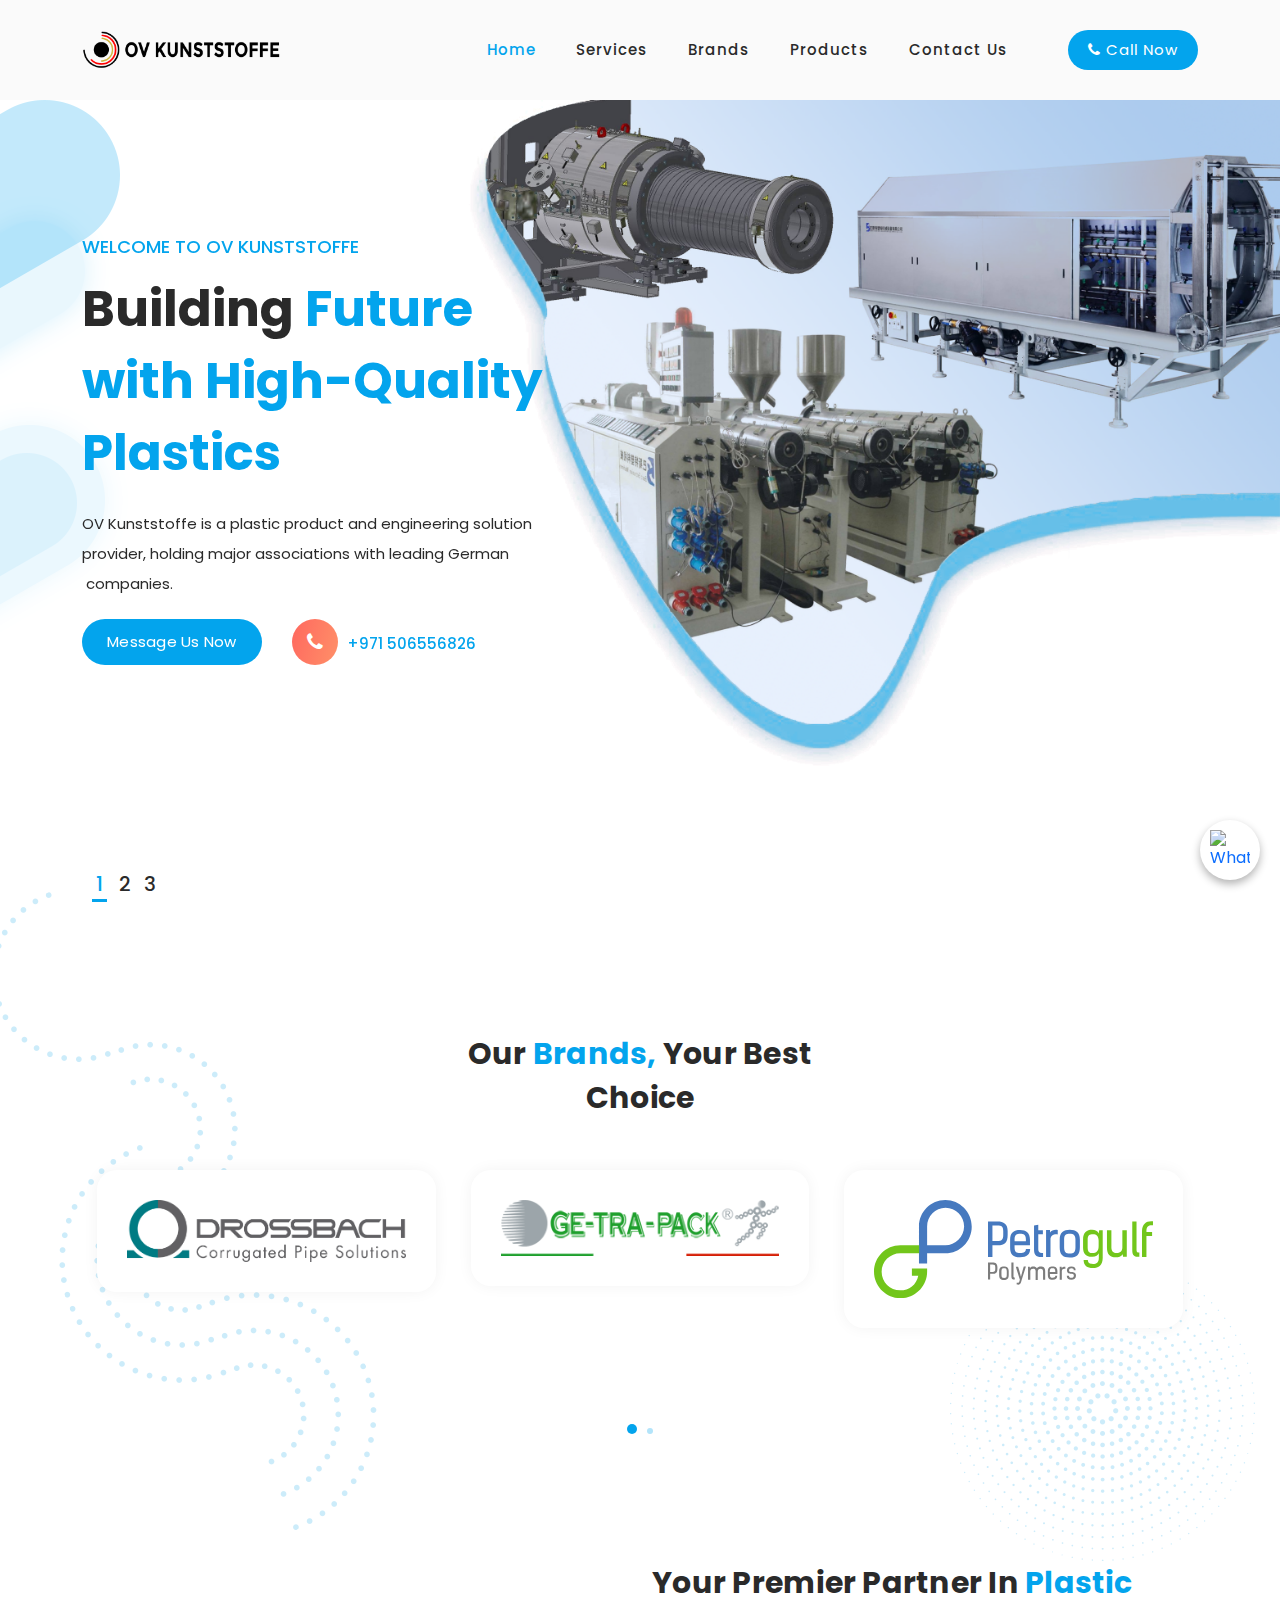
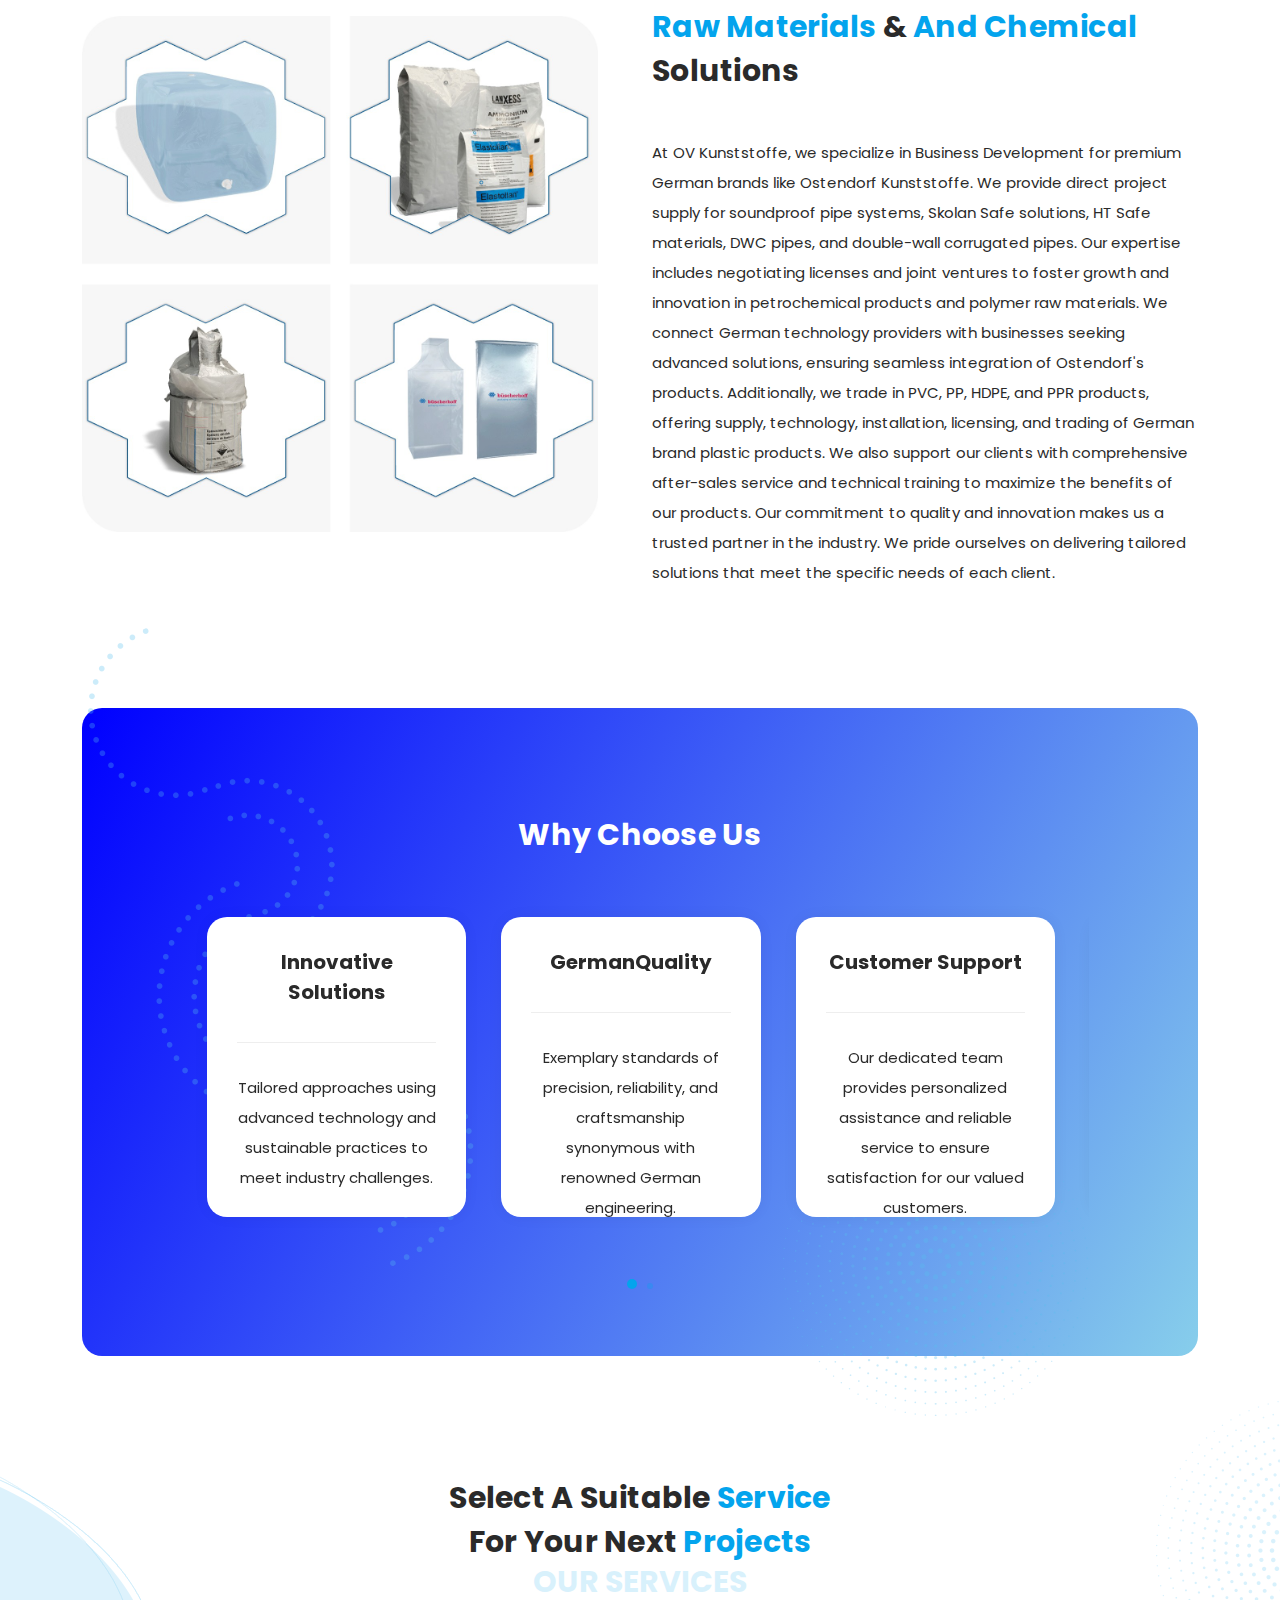
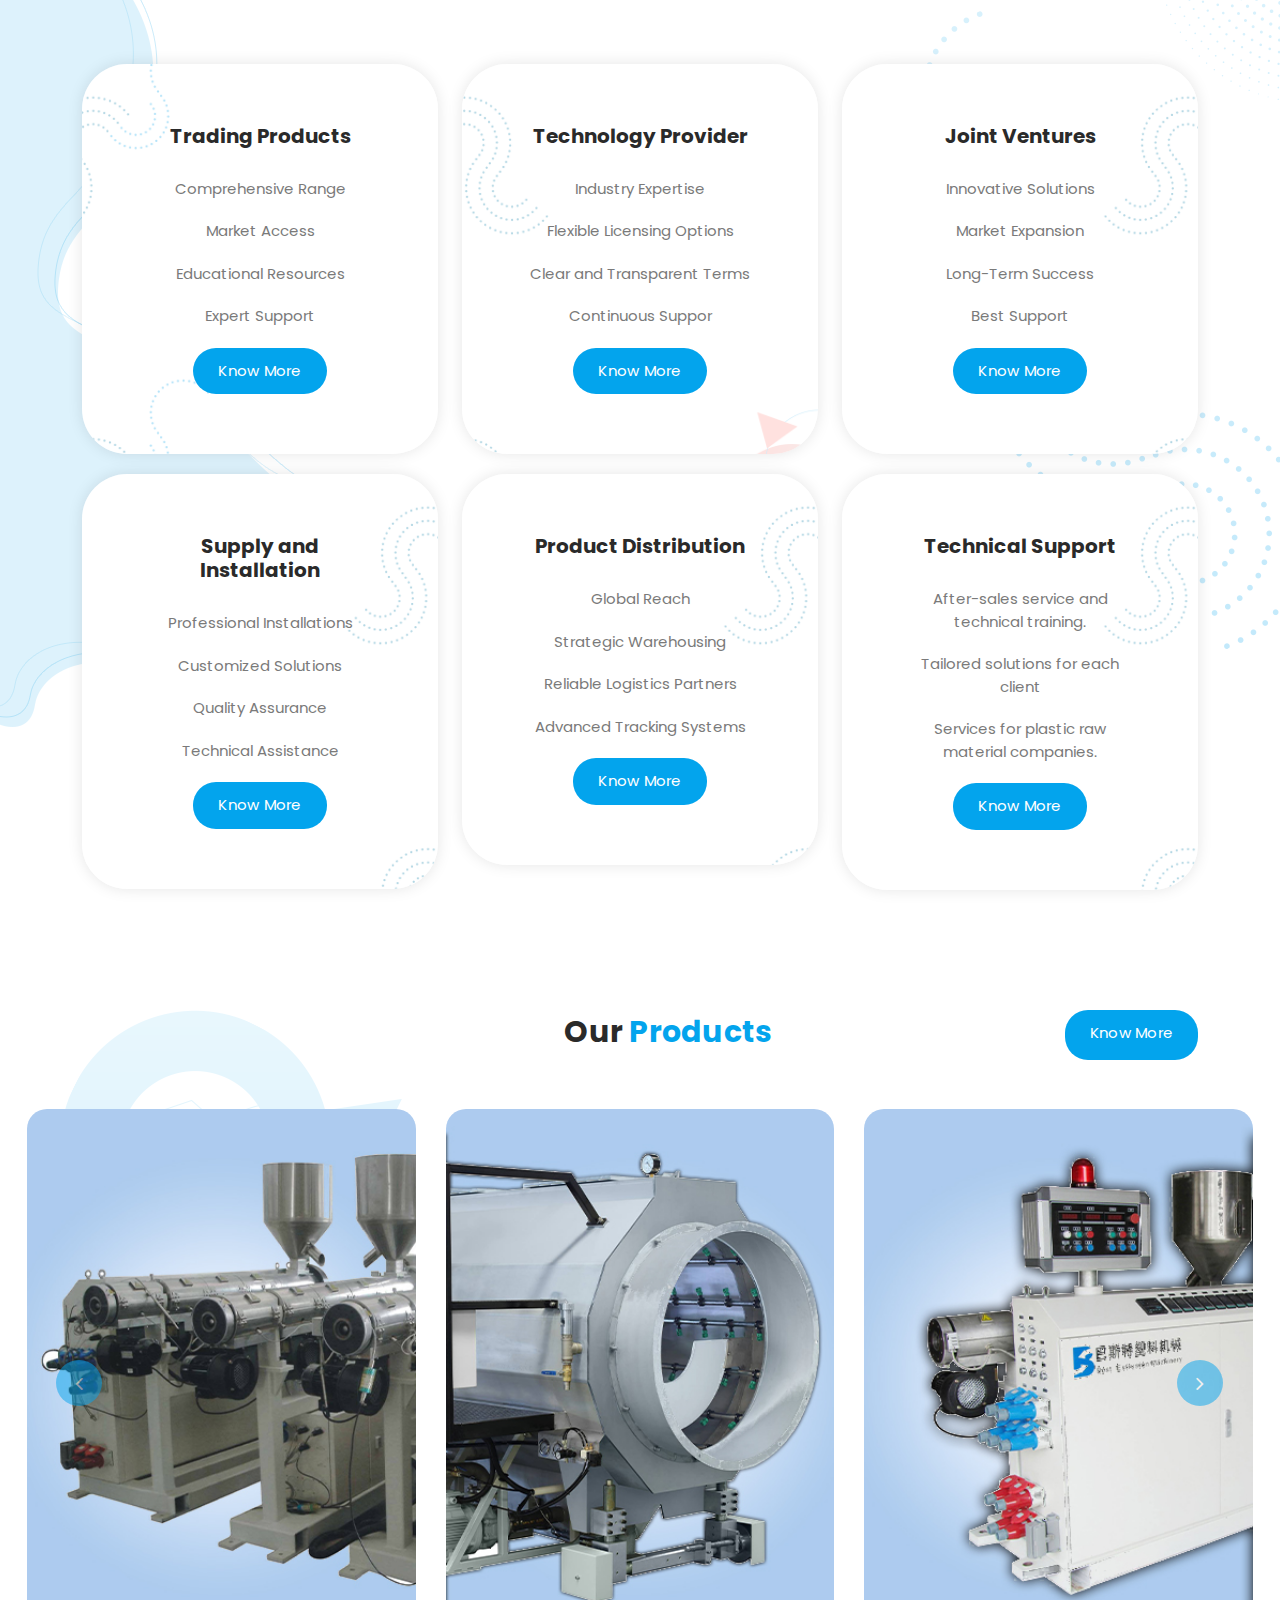
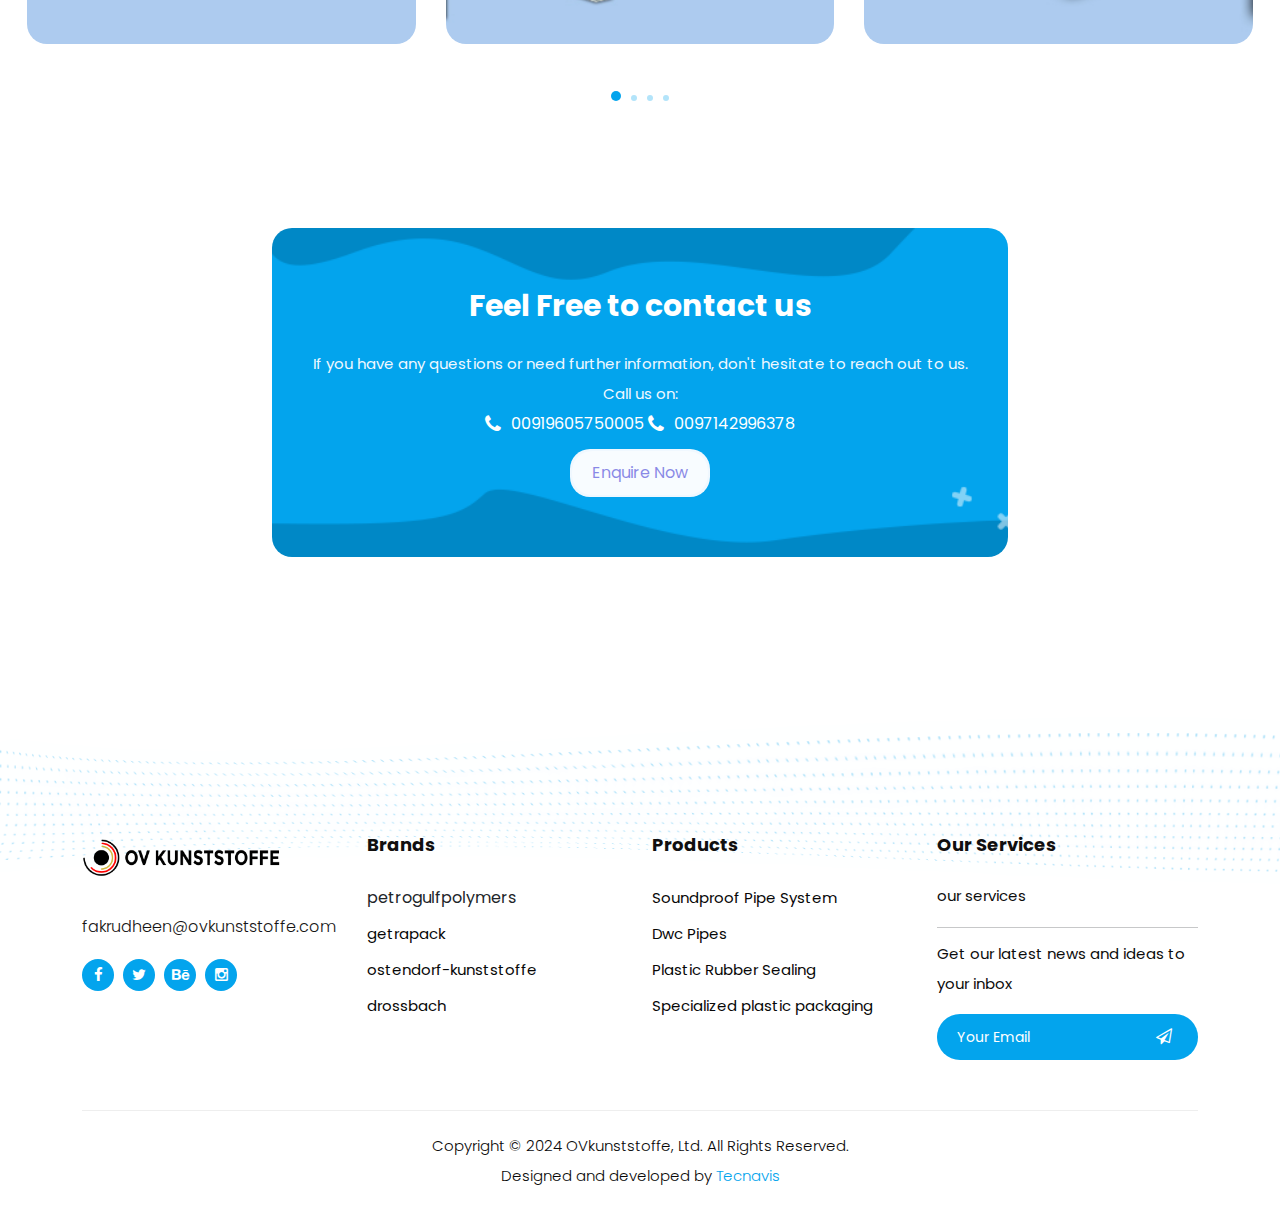
==== index.html @ 33253daa "edits" ====
<!DOCTYPE html>
<html lang="en">

  <head>

    <meta charset="UTF-8">
    <meta name="viewport" content="width=device-width, initial-scale=1, shrink-to-fit=no">
    <meta name="description" content="">
    <meta name="author" content="">
    <link rel="preconnect" href="https://fonts.gstatic.com">
    <link href="https://fonts.googleapis.com/css2?family=Poppins:wght@100;200;300;400;500;600;700;800;900&display=swap" rel="stylesheet">

    <title>OVkunststoffe
    </title>

    <!-- Bootstrap core CSS -->
    <link href="vendor/bootstrap/css/bootstrap.min.css" rel="stylesheet">


    <!-- Additional CSS Files -->
    <link rel="stylesheet" href="assets/css/fontawesome.css">
    <link rel="stylesheet" href="assets/css/templatemo-onix-digital.css">
    <link rel="stylesheet" href="assets/css/animated.css">
    <link rel="stylesheet" href="assets/css/owl.css">
<!--

TemplateMo 565 Onix Digital

https://templatemo.com/tm-565-onix-digital

-->
<style>
  .whatsapp-button {
    position: fixed;
    bottom: 20px;
    right: 20px;
    /* background-color: #25d366; */
    border-radius: 50%;
    box-shadow: 0px 4px 8px rgba(0, 0, 0, 0.3);
    padding: 10px;
    display: flex;
    align-items: center;
    justify-content: center;
    z-index: 1000; /* Ensures the button stays on top */
}

.whatsapp-button a img {
    width: 40px;
    height: 40px;
    display: block;
}


              /* Add this CSS to your stylesheet */
              .nav li {
  position: relative;
}

/* Add this CSS to your stylesheet */
.nav li {
  position: relative;
}

.dropdown-menu {
  display: none;
  position: absolute;
  top: 100%;
  left: 0;
  background-color: white;
  box-shadow: 0 16px 16px rgba(0, 0, 0, 0.2);
  z-index: 1;
  width: 320px;
  height: auto;
  padding: 10px 0;
  border-radius: 8px;
  overflow: hidden;
  transition: opacity 0.3s ease;
  opacity: 0;
  pointer-events: none;
}

.dropdown-menu li {
  list-style: none;
  padding: 8px 16px;
}

.dropdown-menu li a {
  padding-left: 10px;
  color: black;
  text-decoration: none;
  display: block;
  font-family: Arial, sans-serif;
  font-size: 16px;
  transition: background-color 0.3s ease, color 0.3s ease;
}

.dropdown-menu li a:hover {
  border-radius: 10px;
  background-color:whitesmoke;
  color: #333;
}

.nav li.dropdown:hover .dropdown-menu {
  display: block;
  opacity: 1;
  pointer-events: auto;
}

.nav li.dropdown:hover .dropdown-menu {
  display: block;
  opacity: 1;
  pointer-events: auto;
}


.dropdown {
            position: relative;
            display: inline-block;
        }
        .dropdown-123 .dropdown-content-123 {
            display: none;
            position: absolute;
            background-color: #f9f9f9;
            min-width: 160px;
            box-shadow: 0px 8px 16px 0px rgba(0,0,0,0.2);
            z-index: 1;
            width: 200px;
        }
        .dropdown-123 .dropdown-content-123 a {
          padding-left: 10px;
  color: black;
  text-decoration: none;
  display: block;
  font-family: Arial, sans-serif;
  font-size: 16px;
  transition: background-color 0.3s ease, color 0.3s ease;
        }
        .dropdown-123 .dropdown-content-123 a img {
            margin-right: 8px;
            width: 20px;
            height: auto;
        }
        .dropdown-123 .dropdown-content-123 a:hover {
          border-radius: 10px;
  background-color:whitesmoke;
  color: #333;
        }
        .dropdown-123:hover .dropdown-content-123 {
            display: block;
        }
        .dropdown-123:hover .dropbtn {
            /* background-color: #3e8e41; */
        }


        .dropbtn {
  color: rgb(16, 16, 204);
  background-color: aliceblue;
  border-radius: 20px;
  border-color: rgb(41, 149, 243);
  padding: 10px 20px;
  font-size: 16px;
  font-weight: bold; /* Make text bold */
  border: 2px solid transparent; /* Ensure button has a border */
  outline: none; /* Remove default focus styling */
  position: relative; /* Required for the animation */
  overflow: hidden; /* Ensure text does not overflow button */
}

/* Style for the blinking animation */
@keyframes blink {
  0% { opacity: 1; }
  50% { opacity: 0; }
  100% { opacity: 1; }
}

/* Apply the blinking animation */
.blink-button .dropbtn::after {
  content: '';
  position: absolute;
  top: 0;
  left: 0;
  width: 100%;
  height: 100%;
  background-color: rgba(255, 255, 255, 0.5);
  animation: blink 2s infinite; /* Adjust animation speed as needed */
  border-radius: 20px;
  z-index: 1;
}

/* Adjust z-index to ensure button text is visible above the animation */
.blink-button .dropbtn {
  position: relative;
  z-index: 2;
}


.phone-link {
  text-decoration: none; /* Remove underline */
  color: white;
  display: inline-block;
  margin-bottom: 10px; /* Adjust as needed */
}

.phone-container {
  display: flex;
  align-items: center;
  color: white;
  transition: transform 0.3s ease-in-out; /* Smooth transition for the jump effect */
}

.phone-container:hover {
  transform: translateY(-5px); /* Move container up on hover */
}

.phone-container i {
  font-size: 20px; /* Adjust icon size */
  padding-right: 10px;
  font-weight: bold; /* Make icon bold */
}

.phone-container p {
  color: white;
  margin: 0;
  font-size: 16px; /* Adjust phone number text size */
  font-weight: bold; /* Make phone number bold */
}

.fa-phone {
  animation: jump 1.5s infinite; /* Animation for the phone icon */
}

@keyframes jump {
  0%, 20%, 50%, 80%, 100% {
    transform: translateY(0); /* No movement at these keyframes */
  }
  40%, 60% {
    transform: translateY(-10px); /* Jump up at these keyframes */
  }
}

/* Default styles (for desktop view) */
.phone-container i,
.phone-container p,
.dropbtn {
  font-weight: normal; /* Reset font weight to normal for desktop */
}

/* Media query for mobile devices */
@media (max-width: 768px) {
  .phone-call-section {
    margin-top: 20px; /* Adjust spacing as needed */
  }

  .enquire-now-section {
    margin-top: 20px; /* Adjust spacing as needed */
  }

  .phone-numbers {
    display: flex;
    flex-wrap: wrap;
  }

  .phone-container {
    display: flex;
    align-items: center;
    margin-right: 15px; /* Adjust spacing between phone numbers */
    margin-bottom: 10px; /* Adjust vertical spacing between phone numbers */
  }

  .phone-container i {
    font-size: 20px;
    padding-right: 10px;
    font-weight: bold; /* Make icon bold */
  }

  .phone-container p {
    color: aliceblue;
    margin: 0;
    font-size: 16px;
    font-weight: bold; /* Make phone number bold */
  }

  .blink-button {
    display: block; /* Ensure button spans full width */
    text-align: center; /* Center align button */
  }

  .dropbtn {
    color: rgb(16, 16, 204);
    background-color: aliceblue;
    border-radius: 20px;
    border-color: rgb(41, 149, 243);
    padding: 10px 20px;
    font-size: 16px;
    font-weight: bold; /* Make button text bold */
    border: 2px solid transparent; /* Ensure button has a border */
    outline: none; /* Remove default focus styling */
    display: inline-block; /* Ensure button behaves correctly */
    transition: background-color 0.3s ease, color 0.3s ease; /* Smooth transition for hover effects */
  }

  .dropbtn:hover {
    background-color: rgb(41, 149, 243);
    color: white;
  }
}
                                                                                                                                                                               

</style>
  </head>

<body>

  <!-- ***** Preloader Start ***** -->
  <!-- <div id="js-preloader" class="js-preloader">
    <div class="preloader-inner">
      <span class="dot"></span>
      <div class="dots">
        <span></span>
        <span></span>
        <span></span>
      </div>
    </div>
  </div> -->
  <!-- ***** Preloader End ***** -->

  <div class="whatsapp-button">
    <a href="https://wa.me/971506556826" target="_blank">
        <img src="https://upload.wikimedia.org/wikipedia/commons/6/6b/WhatsApp.svg" alt="WhatsApp">
    </a>
</div>

  <!-- ***** Header Area Start ***** -->
  <header class="header-area header-sticky">
    <div class="container">
      <div class="row">
        <div class="col-12">
          <nav class="main-nav">
            <!-- ***** Logo Start ***** -->
            <a href="index.html" class="logo">
              <img src="assets/images/ov-ku.png" style="width: 200px;">
            </a>
            <!-- ***** Logo End ***** -->
            <!-- ***** Menu Start ***** -->
            <ul class="nav">
              <li class="scroll-to-section"><a href="#top" class="active">Home</a></li>
              <!-- <li class="scroll-to-section"><a href="#about">About</a></li> -->
              <li class="scroll-to-section"><a href="service.html">Services</a></li>
              <li class="scroll-to-section"><a href="brands.html">Brands</a></li>
              <li class="scroll-to-section dropdown">
                <a href="product.html">Products</a>
                <ul class="dropdown-menu">
                  <li><a href="./product.html#p1">Soundproof Pipe System</a></li>
                  <li><a href="./product.html#p2">DWC Pipes And Machine Supply</a></li>
                  <li><a href="./product.html#p3">Plastic Rubber Sealing System</a></li>
                  <li><a href="./product.html#p4">Specialized Plastic Packaging</a></li>
                  <li></li>
                </ul>
              </li>
              <li class="scroll-to-section dropdown">
                <a href="contact.html">Contact us</a>
                <ul class="dropdown-menu">
                  <li>
                    <div style="display: flex;">
                      <img src="./assets/images/logos/india (1).png" alt="" style="height: 30px; width: 35px;">
                      <a href="tel:+00919605750005">00919605750005</a>
                    </div>
                  </li>
                  <li>
                    <div style="display: flex;">
                      <img src="./assets/images/logos/dubi.png" alt="" style="height: 25px; width: 25px;">
                      <a href="tel:+0097142996378">0097142996378</a>
                    </div>
                  </li>
                  <li></li>
                </ul>
              </li>
              <!-- <li class="scroll-to-section"><a href="#video">Videos</a></li> -->
              <li class="scroll-to-section">
                <div class="main-red-button-hover">
                  <a href="tel:+971506556826"><i class="fa fa-phone"></i> Call Now</a>
                </div>
              </li>
            </ul>
            <a class='menu-trigger'>
              <span>Menu</span>
            </a>
            <!-- ***** Menu End ***** -->
          </nav>
        </div>
      </div>
    </div>
  </header>
  
  <!-- ***** Header Area End ***** -->

  <div class="main-banner" id="top">
    <div class="container">
      <div class="row">
        <div class="col-lg-12">
          <div class="row">
            <div class="col-lg-6 align-self-center">
              <div class="owl-carousel owl-banner">
                <div class="item header-text">
                  <h6>Welcome to OV kunststoffe</h6>
                  <h2>Building   <em>Future with</em>  <span>High-Quality Plastics</span></h2>
                  <p>OV Kunststoffe is a plastic product and engineering
                    solution provider, holding major associations with leading German
                    companies.</p>
                  <div class="down-buttons">
                    <div class="main-blue-button-hover">
                      <a href="#contact">Message Us Now</a>
                    </div>
                    <div class="call-button">
                      <a href="tel:+971506556826"><i class="fa fa-phone"></i> +971 506556826</a>

                    </div>
                  </div>
                </div>
                <div class="item header-text">
                  <h6>Welcome to OV kunststoffe</h6>
                  <h2>Durable   <em>Plastic Pipes  </em> for  <span>Every Flow</span></h2>
                  <p>Flowing Durability: Plastic Pipes That Endure</p>
                  <div class="down-buttons">
                    <div class="main-blue-button-hover">
                      <a href="brands.html">Our Brands</a>
                    </div>
                    <div class="call-button">
                      <a href="tel:+971506556826"><i class="fa fa-phone"></i> +971506556826</a>
                    </div>
                  </div>
                </div>
                <div class="item header-text">
                  <h6>OV kunststoffe</h6>
                  <h2>Streamlining Plastic Production:<em>  Advanced Machines for Efficiency</em> <span></span></h2>
                  <p><a rel="nofollow" href="https://www.paypal.me/templatemo" target="_blank">Contact us</a> We provide a wide range of plastic resins and compounds to meet the diverse needs of manufacturers and industries.</p>
                  <div class="down-buttons">
                    <div class="main-blue-button-hover">
                      <a href="#products">our Products</a>
                    </div>
                    <div class="call-button">
                      <a href="tel:+971506556826"><i class="fa fa-phone"></i> +971506556826</a>
                    </div>
                  </div>
                </div>
              </div>
            </div>
          </div>
        </div>
      </div>
    </div>
  </div>

  <div id="services" class="our-services section" style="padding: 0px;">
    <div class="services-right-dec">
      <img src="assets/images/services-right-dec.png" alt="">
    </div>
    <div class="container">
      <div class="services-left-dec">
        <img src="assets/images/services-left-dec.png" alt="">
      </div>
      <div class="row">
        <div class="col-lg-6 offset-lg-3">
          <div class="section-heading">
            <h2>our
               <em> Brands,</em> Your Best Choice <span>
              <!-- Our Tools</span></h2>
            <span>Our Services</span> -->
          </div>
        </div>
      </div>
      <div class="row">
        <div class="col-lg-12">
          <div class="owl-carousel owl-services">
            <div class="item">
              <!-- <h4>Learn More about our Guidelines</h4> -->
              <div class="">
                <a href="https://www.drossbach.de/de/" target="_blank">
                  <img src="assets/images/logos/drossbach.png" alt="Drossbach Logo">
                </a>
              </div>
              
              <!-- <p>View Website</p> -->
            </div>
            <div class="item">
              <!-- <h4>Develop The Best Strategy for Business</h4> -->
              <div class="">
                <a href="https://www.getrapack.it/en/home-en/">
                <img src="assets/images/logos/getrapack-logo-web-300x60.png" alt="">
              </a>
              </div>
              <!-- <p>View Website</p> -->
            </div>
            <div class="item">
              <!-- <h4>UI / UX Design and Development</h4> -->
              <div class="">
                <a href="https://petrogulfpolymers.com/">
                <img src="assets/images/logos/Logo.svg" alt="">
              </a>
              </div>
              <!-- <p>View Website</p> -->
            </div>
            <div class="item">
              <!-- <h4>Discover &amp; Explore our SEO Tips</h4> -->
              <div class="">
                <a href="https://www.ostendorf-kunststoffe.com/">
                <img src="assets/images/logos/ostendorf-logo.svg" alt="">
                </a>
              </div>
              <!-- <p>View Website</p> -->
            </div>
            <div class="item">
              <!-- <h4>Optimizing your websites for Speed</h4> -->
              <div class="">
                <a href="https://www.buescherhoff.com/">
                <img src="assets/images/logos/WhatsApp_Image_2024-03-26_at_10.11.29_982aca07-removebg-preview.png" alt="">
              </a>
              </div>
              <!-- <p>View Website</p> -->
            </div>

            <div class="item">
              <!-- <h4>Optimizing your websites for Speed</h4> -->
              <div class="">
                <a href="http://www.mds-dichtungen.de/cms/front_content.php?idart=123">
                <img src="assets/images/logos/mds.png" alt="">
              </a>
              </div>
              <!-- <p>View Website</p> -->
            </div>
            <!-- <div class="item">
              <h4>See The Strategy In The Market</h4>
              <div class="icon"><img src="assets/images/service-icon-02.png" alt=""></div>
              <p>Get to know more about the topic in details</p>
            </div>
            <div class="item">
              <h4>Best Content Ideas for your pages</h4>
              <div class="icon"><img src="assets/images/service-icon-03.png" alt=""></div>
              <p>Feel free to use this template for your business</p>
            </div>
            <div class="item">
              <h4>Optimizing Speed for your web pages</h4>
              <div class="icon"><img src="assets/images/service-icon-04.png" alt=""></div>
              <p>Get to know more about the topic in details</p>
            </div>
            <div class="item">
              <h4>Accessibility for mobile viewing</h4>
              <div class="icon"><img src="assets/images/service-icon-01.png" alt=""></div>
              <p>Get to know more about the topic in details</p>
            </div>
            <div class="item">
              <h4>Content Ideas for your next project</h4>
              <div class="icon"><img src="assets/images/service-icon-02.png" alt=""></div>
              <p>Feel free to use this template for your business</p>
            </div>
            <div class="item">
              <h4>UI &amp; UX Design &amp; Development</h4>
              <div class="icon"><img src="assets/images/service-icon-03.png" alt=""></div>
              <p>Get to know more about the topic in details</p>
            </div>
            <div class="item">
              <h4>Discover the digital marketing trend</h4>
              <div class="icon"><img src="assets/images/service-icon-04.png" alt=""></div>
              <p>Get to know more about the topic in details</p>
            </div> -->
          </div>
        </div>
      </div>
    </div>
  </div>

  <div id="about" class="about-us section">
    <div class="container">
      
      <div class="row">
        
        <div class="col-lg-6 align-self-center">
          
          <div class="left-image">
            <img src="assets/images/plastic products/WhatsApp Image 2024-03-27 at 2.26.33 PM.jpeg" alt="Two Girls working together">
          </div>
        </div>
        <div class="col-lg-6">
          <div class="section-heading">
            <h2>Your Premier Partner in   <em>Plastic Raw Materials</em> &amp; <span>and Chemical </span> Solutions</h2>
            <p>
              At OV Kunststoffe, we specialize in Business Development for premium German brands like Ostendorf Kunststoffe. We provide direct project supply for soundproof pipe systems, Skolan Safe solutions, HT Safe materials, DWC pipes, and double-wall corrugated pipes. Our expertise includes negotiating licenses and joint ventures to foster growth and innovation in petrochemical products and polymer raw materials. We connect German technology providers with businesses seeking advanced solutions, ensuring seamless integration of Ostendorf's products. Additionally, we trade in PVC, PP, HDPE, and PPR products, offering supply, technology, installation, licensing, and trading of German brand plastic products. We also support our clients with comprehensive after-sales service and technical training to maximize the benefits of our products. Our commitment to quality and innovation makes us a trusted partner in the industry. We pride ourselves on delivering tailored solutions that meet the specific needs of each client.
              </p>
            <div class="row">
              <!-- <div class="col-lg-4">
                <div class="fact-item">
                  <div class="count-area-content">
                    <div class="icon">
                      <img src="assets/images/service-icon-01.png" alt="">
                    </div>
                    <div class="count-digit">320</div>
                    <div class="count-title">SEO Projects</div>
                    <p>Lorem ipsum dolor sitti amet, consectetur.</p>
                  </div>
                </div>
              </div> -->
              <!-- <div class="col-lg-4">
                <div class="fact-item">
                  <div class="count-area-content">
                    <div class="icon">
                      <img src="assets/images/service-icon-02.png" alt="">
                    </div>
                    <div class="count-digit">640</div>
                    <div class="count-title">Websites</div>
                    <p>Lorem ipsum dolor sitti amet, consectetur.</p>
                  </div>
                </div>
              </div> -->
              <!-- <div class="col-lg-4">
                <div class="fact-item">
                  <div class="count-area-content">
                    <div class="icon">
                      <img src="assets/images/service-icon-03.png" alt="">
                    </div>
                    <div class="count-digit">120</div>
                    <div class="count-title">Satisfied Clients</div>
                    <p>Lorem ipsum dolor sitti amet, consectetur.</p>
                  </div>
                </div>
              </div> -->
            </div>
          </div>
        </div>
      </div>
    </div>
  </div>


  <style>
    @media (max-width: 767px) {
  #subscribe {
    display: none;
  }
}

  </style>


  <div id="subscribe" class="subscribe">
    <div class="container">
      <div class="row">
        <div class="col-lg-12">
          <div class="inner-content" style="background-image: linear-gradient(120deg , blue,skyblue);">
            <div class="row">
              <div class="col-lg-10 offset-lg-1">
                <!-- <h2>Why Choose us</h2> -->
                <div id="services" class="our-services section" style="padding: 0;">
                  <div class="services-right-dec">
                    <img src="assets/images/services-right-dec.png" alt="">
                  </div>
                  <div class="container">
                    <div class="services-left-dec">
                      <img src="assets/images/services-left-dec.png" alt="">
                    </div>
                    <div class="row">
                      <div class="col-lg-6 offset-lg-3">
                        <div class="section-heading">
                          
                        </div>
                      </div>
                    </div>
                    <div class="col-lg-6 offset-lg-3">
                      <div class="section-heading">
                        <h2> Why choose us</h2>
                      </div>
                    </div>
                    <div class="row">
                      <div class="col-lg-12">
                        <div class="owl-carousel owl-services">
                          <div class="item" style="height: 300px;">
                            <h4>Innovative Solutions</h4>
                           <p> Tailored approaches using advanced technology and sustainable practices to meet industry challenges. </p>
                            
                          </div>
                          
                          <div class="item" style="height: 300px;">
                            <h4>GermanQuality</h4>
                            
                            <p>Exemplary standards of precision, reliability, and craftsmanship synonymous with renowned German engineering.</p>
                          </div>
                          <div class="item" style="height: 300px;">
                            <h4>Customer Support</h4>
                            
                            <p>Our dedicated team provides personalized assistance and reliable service to ensure  satisfaction for our valued customers.</p>
                          </div>
                          <div class="item" style="height: 300px;">
                            <h4> CustomSolutions</h4>
                           
                            <p>Exquisite services and products tailored to exceed industry standards, ensuring unmatched quality and customer satisfaction.
                             </p>
                          </div>
                        </div>
                      </div>
                    </div>
                  </div>
                </div>
              </div>
            </div>
          </div>
        </div>
      </div>
    </div>
  </div>

  


  <div id="service" class="pricing-tables">
    <div class="tables-left-dec">
      <img src="assets/images/tables-left-dec.png" alt="">
    </div>
    <div class="tables-right-dec">
      <img src="assets/images/tables-right-dec.png" alt="">
    </div>
    <div class="container">
      <div class="row">
        <div class="col-lg-6 offset-lg-3">
          <div class="section-heading">
            <h2>Select a suitable <em>Service</em> for your next <span>projects</span></h2>
            <span>Our Services</span>
          </div>
        </div>
      </div>
      <div class="row">
        <div class="col-lg-4">
          <div class="item first-item">
            <h4>Trading Products</h4>
            <!-- <em>$160/mo</em>
            <span>$140</span> -->
            <ul>
              <li>Comprehensive Range</li>
              <li>Market Access</li>
              <li>Educational Resources</li>
              <li>Expert Support</li>
            </ul>
            <div class="main-blue-button-hover">
              <a href="service.html">Know more</a>
            </div>
          </div>
        </div>
        <div class="col-lg-4">
          <div class="item second-item">
            <h4>Technology Provider</h4>
            <!-- <em>$240/mo</em>
            <span>$200</span> -->
            <ul>
              <li>Industry Expertise</li>
              <li>Flexible Licensing Options</li>
              <li>Clear and Transparent Terms</li>
              <li>Continuous Suppor</li>
            </ul>
            <div class="main-blue-button-hover">
              <a href="service.html">Know more</a>
            </div>
          </div>
        </div>
        <div class="col-lg-4" >
          <div class="item third-item">
            <h4>Joint Ventures</h4>
            <!-- <em>$360/mo</em>
            <span>$280</span> -->
            <ul>
              <li>Innovative Solutions</li>
              <li>Market Expansion</li>
              <li>Long-Term Success</li>
              <li>Best Support</li>
            </ul>
            <div class="main-blue-button-hover">
              <a href="service.html">Know more</a>
            </div>
          </div>

          
        </div>

        <div class="col-lg-4" style="margin-top: 20px;">
          <div class="item third-item">
            <h4>Supply and Installation</h4>
            <!-- <em>$360/mo</em>
            <span>$280</span> -->
            <ul>
              <li>Professional Installations</li>
              <li>Customized Solutions</li>
              <li>Quality Assurance</li>
              <li>Technical Assistance</li>
            </ul>
            <div class="main-blue-button-hover">
              <a href="service.html">know more</a>
            </div>
          </div>
        </div>

        <div class="col-lg-4" style="margin-top: 20px;">
          <div class="item third-item">
            <h4>Product Distribution</h4>
            <!-- <em>$360/mo</em>
            <span>$280</span> -->
            <ul>
              <li>Global Reach</li>
              <li>Strategic Warehousing</li>
              <li>Reliable Logistics Partners</li>
              <li>Advanced Tracking Systems</li>
            </ul>
            <div class="main-blue-button-hover">
              <a href="service.html">know more</a>
            </div>
          </div>
        </div>

        <div class="col-lg-4" style="margin-top: 20px;">
          <div class="item third-item">
            <h4>Technical Support
</h4>
            <!-- <em>$360/mo</em>
            <span>$280</span> -->
            <ul>
              <li>After-sales service and technical training.</li>
              <li>Tailored solutions for each client</li>
              <li>Services for plastic raw material companies.</li>
              <!-- <li>Supply and installation of plastic products.</li> -->
            </ul>
            <div class="main-blue-button-hover">
              <a href="service.html">know more</a>
            </div>
          </div>
        </div>
      </div>
    </div>
  </div>

  <div id="products" class="our-portfolio section">
    <div class="portfolio-left-dec">
        <img src="assets/images/portfolio-left-dec.png" alt="">
    </div>
    <div class="container">
      <div class="row">
          <div class="col-lg-10 offset-lg-2" style="display: flex;">
              <div class="section-heading" style="flex: 1;text-align: center;">
                  <h2>Our <em>Products</em></h2>
                  <!-- &amp; Case Studies <span>for Clients</span> -->
                  <!-- <span>Our Portfolio</span> -->
              </div>
              
                <div class="main-blue-button-hover"style="display: flex; height: 50px;">
                  <a href="product.html">know more</a>
                </div>
           
          </div>
      </div>
  </div>
    <div class="container-fluid">
        <div class="row">
            <div class="col-lg-12">
                <div class="owl-carousel owl-portfolio">
                    <div class="item">
                        <div class="thumb">
                            <img src="./assets/images/1.jpg" alt="">
                            <div class="hover-effect">
                                <div class="inner-content">
                                    <a rel="sponsored" href="https://templatemo.com/tm-564-plot-listing" target="_parent"><h4>Corrugated pipes</h4></a>
                                    <span>The world's largest three-wall injection head for adding a third layer to two-layer corrugated pipes by extrusion</span>
                                </div>
                            </div>
                        </div>
                    </div>
                    <div class="item">
                        <div class="thumb">
                            <img src="assets/images/2.jpg" alt="">
                            <div class="hover-effect">
                                <div class="inner-content">
                                    <a href="#"><h4>Corrugated pipes</h4></a>
                                    <span>Flexible, Strong, and Durable Solutions for Every Drainage Need.</span>
                                </div>
                            </div>
                        </div>
                    </div>
                    <div class="item">
                        <div class="thumb">
                            <img src="assets/images/3.jpg" alt="">
                            <div class="hover-effect">
                                <div class="inner-content">
                                    <a rel="sponsored" href="https://templatemo.com/tm-562-space-dynamic" target="_parent"><h4>Corrugated pipes</h4></a>
                                    <span>Flexible, Strong, and Durable Solutions for Every Drainage Need.</span>
                                </div>
                            </div>
                        </div>
                    </div>
                    <div class="item">
                        <div class="thumb">
                            <img src="assets/images/4.jpg" alt="">
                            <div class="hover-effect">
                                <div class="inner-content">
                                    <a href="#"><h4>Corrugated pipes</h4></a>
                                    <span>Flexible, Strong, and Durable Solutions for Every Drainage Need.</span>
                                </div>
                            </div>
                        </div>
                    </div>
                    <div class="item">
                        <div class="thumb">
                            <img src="assets/images/5.jpg" alt="">
                            <div class="hover-effect">
                                <div class="inner-content">
                                    <a href="#"><h4>Corrugated pipes</h4></a>
                                    <span>Flexible, Strong, and Durable Solutions for Every Drainage Need.</span>
                                </div>
                            </div>
                        </div>
                    </div>
                    <div class="item">
                        <div class="thumb">
                            <img src="assets/images/6.jpg" alt="">
                            <div class="hover-effect">
                                <div class="inner-content">
                                    <a href="#"><h4>Packaging Solutions</h4></a>
                                    <span></span>
                                </div>
                            </div>
                        </div>
                    </div>
                    <div class="item">
                        <div class="thumb">
                            <img src="assets/images/7.jpg" alt="">
                            <div class="hover-effect">
                                <div class="inner-content">
                                    <a href="#"><h4>Packaging Solutions</h4></a>
                                    <!-- <span>SEO &amp; Marketing</span> -->
                                </div>
                            </div>
                        </div>
                    </div>
                    <div class="item">
                        <div class="thumb">
                            <img src="assets/images/8.jpg" alt="">
                            <div class="hover-effect">
                                <div class="inner-content">
                                    <a href="#"><h4>Pipe solutions</h4></a>
                                    <!-- <span>SEO &amp; Marketing</span> -->
                                </div>
                            </div>
                        </div>
                    </div>
                    <div class="item">
                        <div class="thumb">
                            <img src="assets/images/9.jpg" alt="">
                            <div class="hover-effect">
                                <div class="inner-content">
                                    <a href="#"><h4>Packaging solutions</h4></a>
                                    <!-- <span>SEO &amp; Marketing</span> -->
                                </div>
                            </div>
                        </div>
                    </div>
                    <div class="item">
                        <div class="thumb">
                            <img src="assets/images/10.jpg" alt="">
                            <div class="hover-effect">
                                <div class="inner-content">
                                    <a href="#"><h4>Packaging solutions</h4></a>
                                    <!-- <span>SEO &amp; Marketing</span> -->
                                </div>
                            </div>
                        </div>
                    </div>
                    <div class="item">
                        <div class="thumb">
                            <img src="assets/images/11.jpg" alt="">
                            <div class="hover-effect">
                                <div class="inner-content">
                                    <a href="#"><h4>Polymers</h4></a>
                                    <!-- <span>SEO &amp; Marketing</span> -->
                                </div>
                            </div>
                        </div>
                    </div>
                    <div class="item">
                        <div class="thumb">
                            <img src="assets/images/12.jpg" alt="">
                            <div class="hover-effect">
                                <div class="inner-content">
                                    <a href="#"><h4>Packaging solutions</h4></a>
                                    <!-- <span>SEO &amp; Marketing</span> -->
                                </div>
                            </div>
                        </div>
                    </div>
                </div>
            </div>
        </div>
    </div>
</div>



<div id="subscribe" class="subscribe">
  <div class="container">
    <div class="row">
      <div class="col-lg-8 offset-lg-2">
        <style>
          .inner-content {
            display: flex;
            flex-direction: column;
            align-items: center;
            text-align: center;
          }
        </style>
        
        <div class="inner-content">
          <h2>Feel Free to contact us</h2>
          <p style="color: aliceblue;">If you have any questions or need further information, don't hesitate to reach out to us.</p>
          <div class="phone-call-section">
            <p style="color: aliceblue;">Call us on:</p>
            <div class="phone-numbers">
              <a href="tel:00919605750005" class="phone-link">
                <div class="phone-container">
                  <i class="fa fa-phone"></i>
                  <p>00919605750005</p>
                </div>
              </a>
              
              <a href="tel:0097142996378" class="phone-link">
                <div class="phone-container">
                  <i class="fa fa-phone"></i>
                  <p>0097142996378</p>
                </div>
              </a>
            </div>
          </div>
          <div class="enquire-now-section">
            <a href="./contact.html" class="blink-button">
              <button type="submit" class="dropbtn">Enquire Now</button>
            </a>
          </div>
        </div>
        
      </div>
    </div>
  </div>
</div>

 <style>
  
  /* Adjusting width for larger screens (PC) */
@media (min-width: 992px) {
  .col-lg-8 {
    max-width: 800px; /* Adjust maximum width as per your requirement */
  }
}


 </style>

  

 

  <!-- <div id="contact" class="contact-us section">
    <div class="container">
      <div class="row">
        <div class="col-lg-7">
          <div class="section-heading">
            <h2>Feel free to <em>Contact</em> us </h2>
            <div id="map">
              <iframe src="https://maps.google.com/maps?q=Av.+L%C3%BAcio+Costa,+Rio+de+Janeiro+-+RJ,+Brazil&t=&z=13&ie=UTF8&iwloc=&output=embed" width="100%" height="360px" frameborder="0" style="border:0" allowfullscreen=""></iframe>
            </div>
            <div class="info align-self-center" style="width:600px ;padding: 20px 0 20px 0;">
              <div>
                <h2>DUBAI</h2>
              </div>
              <div style="display: inline-flex;">
              <span><i class="fa fa-phone"></i> <a href="#">+971 042 996 378<br>+971 050 655 6826</a></span>
              <span style="padding-left: 20px;"><i class="fa fa-map-marker"></i> <a href="#">  Post box 77157,<br> Ummul Ramoul , <br>Rashidiya Office No 5,<br> Dubai UAE</a></span>
            </div>

            </div>
            <div class="info align-self-center" style="width:600px ;padding: 20px 0 20px 0;">
              <div>
                <h2>KERALA</h2>
              </div>
              <div style="display: inline-flex;">
              <span><i class="fa fa-phone"></i> <a href="#">+91 960 575 0005<br>+91 954 405 2717</a></span>
              <span style="padding-left: 20px;"><i class="fa fa-map-marker"></i> <a href="#">V studio Ayyanthole,<br> Trichur 680003<br>Kerala, India</a></span>
              </div>
            </div>

          </div>
        </div>
        <div class="col-lg-5 align-self-center">
          <form id="contact" action="" method="get">
            <div class="row">
              <div class="col-lg-12">
                <fieldset>
                  <input type="name" name="name" id="name" placeholder="Name" autocomplete="on" required>
                </fieldset>
              </div>
              <div class="col-lg-12">
               
              </div>
              <div class="col-lg-12">
                <fieldset>
                  <input type="text" name="email" id="email" pattern="[^ @]*@[^ @]*" placeholder="Your Email" required="">
                </fieldset>
              </div>
              <div class="col-lg-12">
                <fieldset>
                  <input type="text" name="phone" id="phone" placeholder="Your phone number" required="">
                </fieldset>
              </div>
              <div class="col-lg-12">
                <fieldset>
                  <input type="text" name="message" id="message" placeholder="How we can help you?" required="">
                </fieldset>
              </div>
              <div class="col-lg-12">
                <fieldset>
                  <button type="submit" id="form-submit" class="main-button">Submit Request</button>
                </fieldset>
              </div>
            </div>
          </form>
        </div>
      </div>
    </div>
    <div class="contact-dec">
      <img src="assets/images/contact-dec.png" alt="">
    </div>
    <div class="contact-left-dec">
      <img src="assets/images/contact-left-dec.png" alt="">
    </div>
  </div> -->

  <div class="footer-dec">
    <img src="assets/images/footer-dec.png" alt="">
  </div>

  <footer>
    <div class="container">
      <div class="row">
        <div class="col-lg-3">
          <div class="about footer-item">
            <div class="logo">
              <a href="#"><img src="assets/images/ov-ku.png" style="width: 200px;" alt="Onix Digital TemplateMo"></a>
            </div>
            <a href="mailto:fakrudheen@ovkunststoffe.com">fakrudheen@ovkunststoffe.com</a>
            <ul>
              <li><a href="#"><i class="fa fa-facebook"></i></a></li>
              <li><a href="#"><i class="fa fa-twitter"></i></a></li>
              <li><a href="#"><i class="fa fa-behance"></i></a></li>
              <li><a href="#"><i class="fa fa-instagram"></i></a></li>
            </ul>
          </div>
        </div>
        <div class="col-lg-3">
          <div class="services footer-item">
            <h4>Brands</h4>
            <ul>
              <li><a href="brands.html"></a>petrogulfpolymers</li>
              <li><a href="brands.html">getrapack</a></li>
              <li><a href="brands.html">ostendorf-kunststoffe</a></li>
              <li><a href="brands.html">drossbach</a></li>
            </ul>
          </div>
        </div>
        <div class="col-lg-3">
          <div class="community footer-item">
            <h4>Products</h4>
            <ul>
              <li><a href="product.html">Soundproof Pipe System</a></li>
              <li><a href="product.html">Dwc Pipes</a></li>
              <li><a href="product.html">Plastic Rubber Sealing</a></li>
              <li><a href="product.html">Specialized plastic packaging</a></li>
            </ul>
          </div>
        </div>
        
        
        <div class="col-lg-3">
          <div class="subscribe-newsletters footer-item"> 
            <a href="service.html"><h4>Our Services</h4></a>
            <p>our services</p>
           <hr>
            <p>Get our latest news and ideas to your inbox</p>
            <form action="#" method="get">
              <input type="text" name="email" id="email" pattern="[^ @]*@[^ @]*" placeholder="Your Email" required="">
              <button type="submit" id="form-submit" class="main-button "><i class="fa fa-paper-plane-o"></i></button>
            </form>
          </div>
        </div>
        <div class="col-lg-12">
          <div class="copyright">
            <p>Copyright © 2024 OVkunststoffe, Ltd. All Rights Reserved. 
            <br>
            Designed and developed by <a rel="nofollow" href="https://www.tecnavis.com/" title="free CSS templates">Tecnavis</a><br>
            <!-- Distributed by <a href="https://themewagon.com">Themewagon</a> -->
          </p>
          </div>
        </div>

      </div>
    </div>
  </footer>


  <!-- Scripts -->
  <script src="vendor/jquery/jquery.min.js"></script>
  <script src="vendor/bootstrap/js/bootstrap.bundle.min.js"></script>
  <script src="assets/js/owl-carousel.js"></script>
  <script src="assets/js/animation.js"></script>
  <script src="assets/js/imagesloaded.js"></script>
  <script src="assets/js/custom.js"></script>

  <script>
  // Acc
    $(document).on("click", ".naccs .menu div", function() {
      var numberIndex = $(this).index();

      if (!$(this).is("active")) {
          $(".naccs .menu div").removeClass("active");
          $(".naccs ul li").removeClass("active");

          $(this).addClass("active");
          $(".naccs ul").find("li:eq(" + numberIndex + ")").addClass("active");

          var listItemHeight = $(".naccs ul")
            .find("li:eq(" + numberIndex + ")")
            .innerHeight();
          $(".naccs ul").height(listItemHeight + "px");
        }
    });
  </script>

  <script>
    $("#form-submit").submit((e)=>{
        e.preventDefault()
        $.ajax({
            url:"https://script.google.com/macros/s/AKfycbxwx5uJi-6jBAO2sRKR8-3dbK-pX6y3aD4qaEQ_XO_O_bz473DXazrosczF4M5yGfh4/exec",
            data:$("#form-submit").serialize(),
            method:"post",
            success:function (response){
                // alert("Contact Form submitted successfully")
                window.location.reload()
                //window.location.href="https://google.com"
            },
            error:function (err){
                alert("Something Error")

            }
        })
    })
</script>
<script src="https://ajax.googleapis.com/ajax/libs/jquery/3.5.1/jquery.min.js"></script>
</body>
</html>
---- assets/css/templatemo-onix-digital.css ----
/*

TemplateMo 565 Onix Digital

https://templatemo.com/tm-565-onix-digital


------------------------------------------------
Table of contents
------------------------------------------------
01. font & reset css
02. reset
03. global styles
04. header
05. banner
06. features
07. testimonials
08. contact
09. footer
10. preloader
11. search
12. portfolio

--------------------------------------------- */
/* 
---------------------------------------------
font & reset css
--------------------------------------------- 
*/
@import url('https://fonts.googleapis.com/css2?family=Poppins:wght@100;200;300;400;500;600;700;800;900&display=swap');
/* 
---------------------------------------------
reset
--------------------------------------------- 
*/
html, body, div, span, applet, object, iframe, h1, h2, h3, h4, h5, h6, p, blockquote, div
pre, a, abbr, acronym, address, big, cite, code, del, dfn, em, font, img, ins, kbd, q,
s, samp, small, strike, strong, sub, sup, tt, var, b, u, i, center, dl, dt, dd, ol, ul, li,
figure, header, nav, section, article, aside, footer, figcaption {
  margin: 0;
  padding: 0;
  border: 0;
  outline: 0;
}

/* clear fix */
.grid:after {
  content: '';
  display: block;
  clear: both;
}

/* ---- .grid-item ---- */

.grid-sizer,
.grid-item {
  width: 50%;
}

.grid-item {
  float: left;
}

.grid-item img {
  display: block;
  max-width: 100%;
}

.clearfix:after {
  content: ".";
  display: block;
  clear: both;
  visibility: hidden;
  line-height: 0;
  height: 0;
}

.clearfix {
  display: inline-block;
}

html[xmlns] .clearfix {
  display: block;
}

* html .clearfix {
  height: 1%;
}

ul, li {
  padding: 0;
  margin: 0;
  list-style: none;
}

header, nav, section, article, aside, footer, hgroup {
  display: block;
}

* {
  box-sizing: border-box;
}

html, body {
  font-family: 'Poppins', sans-serif;
  font-weight: 400;
  background-color: #fff;
  -ms-text-size-adjust: 100%;
  -webkit-font-smoothing: antialiased;
  -moz-osx-font-smoothing: grayscale;
}

a {
  text-decoration: none !important;
}

h1, h2, h3, h4, h5, h6 {
  margin-top: 0px;
  margin-bottom: 0px;
}

ul {
  margin-bottom: 0px;
}

p {
  font-size: 15px;
  line-height: 30px;
  color: #2a2a2a;
}

img {
  width: 100%;
  overflow: hidden;
}

/* 
---------------------------------------------
global styles
--------------------------------------------- 
*/
html,
body {
  background: #fff;
  font-family: 'Poppins', sans-serif;
}

::selection {
  background: #03a4ed;
  color: #fff;
}

::-moz-selection {
  background: #03a4ed;
  color: #fff;
}

@media (max-width: 991px) {
  html, body {
    overflow-x: hidden;
  }
  .mobile-top-fix {
    margin-top: 30px;
    margin-bottom: 0px;
  }
  .mobile-bottom-fix {
    margin-bottom: 30px;
  }
  .mobile-bottom-fix-big {
    margin-bottom: 60px;
  }
}

.page-section {
  margin-top: 120px;
}

.section-heading h2 {
  font-size: 30px;
  text-transform: capitalize;
  color: #2a2a2a;
  font-weight: 700;
  letter-spacing: 0.25px;
  position: relative;
  z-index: 2;
  line-height: 44px;
  margin-bottom: -5px;
}

.section-heading h2 em {
  font-style: normal;
  color: #03a4ed;
}

.section-heading h2 span {
  color: #03a4ed;
  font-weight: 700;
  opacity: 1;
  text-transform: capitalize;
}

.section-heading span {
  font-size: 30px;
  text-transform: uppercase;
  font-weight: 700;
  color: #03a4ed;
  opacity: 0.15;
}

.main-blue-button a {
  display: inline-block;
  background-color: #03a4ed;
  font-size: 15px;
  font-weight: 400;
  color: #fff;
  text-transform: capitalize;
  padding: 12px 25px;
  border-radius: 23px;
  letter-spacing: 0.25px;
}

.main-blue-button-hover a {
  display: inline-block;
  background-color: #03a4ed;
  font-size: 15px;
  font-weight: 400;
  color: #fff;
  text-transform: capitalize;
  padding: 12px 25px;
  border-radius: 23px;
  letter-spacing: 0.25px;
  transition: all .3s;
}

.main-blue-button-hover a:hover {
  background-color: #03a4ed;
}

.main-red-button a {
  display: inline-block;
  background-color: #03a4ed;
  font-size: 15px;
  font-weight: 400;
  color: #fff;
  text-transform: capitalize;
  padding: 12px 25px;
  border-radius: 23px;
  letter-spacing: 0.25px;
}

.main-red-button-hover a {
  display: inline-block;
  background-color: #03a4ed;
  font-size: 15px;
  font-weight: 400;
  color: #fff;
  text-transform: capitalize;
  padding: 12px 25px;
  border-radius: 23px;
  letter-spacing: 0.25px;
  transition: all .3s;
}

.main-red-button-hover a:hover {
  background-color: #03a4ed;
}

.main-white-button a {
  display: inline-block;
  background-color: #fff;
  font-size: 15px;
  font-weight: 400;
  color: #03a4ed;
  text-transform: capitalize;
  padding: 12px 25px;
  border-radius: 23px;
  letter-spacing: 0.25px;
}

/* 
---------------------------------------------
header
--------------------------------------------- 
*/

.background-header {
  background-color: #fff!important;
  height: 80px!important;
  position: fixed!important;
  top: 0px;
  left: 0px;
  right: 0px;
  box-shadow: 0px 0px 10px rgba(0,0,0,0.15)!important;
}

.background-header .logo,
.background-header .main-nav .nav li a {
  color: #1e1e1e!important;
}

.background-header .main-nav .nav li:hover a {
  color: #03a4ed!important;
}

.background-header .nav li a.active {
  color: #03a4ed!important;
}

.header-area {
  background-color: #fafafa;
  position: absolute;
  top: 0px;
  left: 0px;
  right: 0px;
  z-index: 100;
  height: 100px;
  -webkit-transition: all .5s ease 0s;
  -moz-transition: all .5s ease 0s;
  -o-transition: all .5s ease 0s;
  transition: all .5s ease 0s;
}

.header-area .main-nav {
  min-height: 80px;
  background: transparent;
}

.header-area .main-nav .logo {
  line-height: 100px;
  color: #fff;
  font-size: 28px;
  font-weight: 700;
  text-transform: uppercase;
  letter-spacing: 2px;
  float: left;
  -webkit-transition: all 0.3s ease 0s;
  -moz-transition: all 0.3s ease 0s;
  -o-transition: all 0.3s ease 0s;
  transition: all 0.3s ease 0s;
}

.background-header .main-nav .logo {
  line-height: 75px;
}

.background-header .main-nav .nav {
  margin-top: 20px !important;
}

.header-area .main-nav .nav {
  float: right;
  margin-top: 30px;
  margin-right: 0px;
  background-color: transparent;
  -webkit-transition: all 0.3s ease 0s;
  -moz-transition: all 0.3s ease 0s;
  -o-transition: all 0.3s ease 0s;
  transition: all 0.3s ease 0s;
  position: relative;
  z-index: 999;
}

.header-area .main-nav .nav li {
  padding-left: 20px;
  padding-right: 20px;
}

.header-area .main-nav .nav li:last-child {
  padding-right: 0px;
  padding-left: 40px;
}

.header-area .main-nav .nav li:last-child a ,
.background-header .main-nav .nav li:last-child a {
  color: #fff !important;
  padding: 0px 20px;
  font-weight: 400;
}

.header-area .main-nav .nav li:last-child a:hover,
.header-area .main-nav .nav li:last-child a.active {
  color: #fff !important;
}

.header-area .main-nav .nav li:last-child .main-red-button-hover a:hover,
.background-header .main-nav .nav li:last-child .main-red-button-hover a:hover {
  background-color: #03a4ed !important;
}

.header-area .main-nav .nav li a {
  display: block;
  font-weight: 500;
  font-size: 15px;
  color: #2a2a2a;
  text-transform: capitalize;
  -webkit-transition: all 0.3s ease 0s;
  -moz-transition: all 0.3s ease 0s;
  -o-transition: all 0.3s ease 0s;
  transition: all 0.3s ease 0s;
  height: 40px;
  line-height: 40px;
  border: transparent;
  letter-spacing: 1px;
}

.header-area .main-nav .nav li a {
  color: #2a2a2a;
}

.header-area .main-nav .nav li:hover a,
.header-area .main-nav .nav li a.active {
  color: #03a4ed!important;
}

.background-header .main-nav .nav li:hover a,
.background-header .main-nav .nav li a.active {
  color: #03a4ed!important;
  opacity: 1;
}

.header-area .main-nav .nav li.submenu {
  position: relative;
  padding-right: 30px;
}

.header-area .main-nav .nav li.submenu:after {
  font-family: FontAwesome;
  content: "\f107";
  font-size: 12px;
  color: #2a2a2a;
  position: absolute;
  right: 18px;
  top: 12px;
}

.background-header .main-nav .nav li.submenu:after {
  color: #2a2a2a;
}

.header-area .main-nav .nav li.submenu ul {
  position: absolute;
  width: 200px;
  box-shadow: 0 2px 28px 0 rgba(0, 0, 0, 0.06);
  overflow: hidden;
  top: 50px;
  opacity: 0;
  transform: translateY(+2em);
  visibility: hidden;
  z-index: -1;
  transition: all 0.3s ease-in-out 0s, visibility 0s linear 0.3s, z-index 0s linear 0.01s;
}

.header-area .main-nav .nav li.submenu ul li {
  margin-left: 0px;
  padding-left: 0px;
  padding-right: 0px;
}

.header-area .main-nav .nav li.submenu ul li a {
  opacity: 1;
  display: block;
  background: #f7f7f7;
  color: #2a2a2a!important;
  padding-left: 20px;
  height: 40px;
  line-height: 40px;
  -webkit-transition: all 0.3s ease 0s;
  -moz-transition: all 0.3s ease 0s;
  -o-transition: all 0.3s ease 0s;
  transition: all 0.3s ease 0s;
  position: relative;
  font-size: 13px;
  font-weight: 400;
  border-bottom: 1px solid #eee;
}

.header-area .main-nav .nav li.submenu ul li a:hover {
  background: #fff;
  color: #03a4ed!important;
  padding-left: 25px;
}

.header-area .main-nav .nav li.submenu ul li a:hover:before {
  width: 3px;
}

.header-area .main-nav .nav li.submenu:hover ul {
  visibility: visible;
  opacity: 1;
  z-index: 1;
  transform: translateY(0%);
  transition-delay: 0s, 0s, 0.3s;
}

.header-area .main-nav .menu-trigger {
  cursor: pointer;
  display: block;
  position: absolute;
  top: 33px;
  width: 32px;
  height: 40px;
  text-indent: -9999em;
  z-index: 99;
  right: 40px;
  display: none;
}

.background-header .main-nav .menu-trigger {
  top: 23px;
}

.header-area .main-nav .menu-trigger span,
.header-area .main-nav .menu-trigger span:before,
.header-area .main-nav .menu-trigger span:after {
  -moz-transition: all 0.4s;
  -o-transition: all 0.4s;
  -webkit-transition: all 0.4s;
  transition: all 0.4s;
  background-color: #1e1e1e;
  display: block;
  position: absolute;
  width: 30px;
  height: 2px;
  left: 0;
}

.background-header .main-nav .menu-trigger span,
.background-header .main-nav .menu-trigger span:before,
.background-header .main-nav .menu-trigger span:after {
  background-color: #1e1e1e;
}

.header-area .main-nav .menu-trigger span:before,
.header-area .main-nav .menu-trigger span:after {
  -moz-transition: all 0.4s;
  -o-transition: all 0.4s;
  -webkit-transition: all 0.4s;
  transition: all 0.4s;
  background-color: #1e1e1e;
  display: block;
  position: absolute;
  width: 30px;
  height: 2px;
  left: 0;
  width: 75%;
}

.background-header .main-nav .menu-trigger span:before,
.background-header .main-nav .menu-trigger span:after {
  background-color: #1e1e1e;
}

.header-area .main-nav .menu-trigger span:before,
.header-area .main-nav .menu-trigger span:after {
  content: "";
}

.header-area .main-nav .menu-trigger span {
  top: 16px;
}

.header-area .main-nav .menu-trigger span:before {
  -moz-transform-origin: 33% 100%;
  -ms-transform-origin: 33% 100%;
  -webkit-transform-origin: 33% 100%;
  transform-origin: 33% 100%;
  top: -10px;
  z-index: 10;
}

.header-area .main-nav .menu-trigger span:after {
  -moz-transform-origin: 33% 0;
  -ms-transform-origin: 33% 0;
  -webkit-transform-origin: 33% 0;
  transform-origin: 33% 0;
  top: 10px;
}

.header-area .main-nav .menu-trigger.active span,
.header-area .main-nav .menu-trigger.active span:before,
.header-area .main-nav .menu-trigger.active span:after {
  background-color: transparent;
  width: 100%;
}

.header-area .main-nav .menu-trigger.active span:before {
  -moz-transform: translateY(6px) translateX(1px) rotate(45deg);
  -ms-transform: translateY(6px) translateX(1px) rotate(45deg);
  -webkit-transform: translateY(6px) translateX(1px) rotate(45deg);
  transform: translateY(6px) translateX(1px) rotate(45deg);
  background-color: #1e1e1e;
}

.background-header .main-nav .menu-trigger.active span:before {
  background-color: #1e1e1e;
}

.header-area .main-nav .menu-trigger.active span:after {
  -moz-transform: translateY(-6px) translateX(1px) rotate(-45deg);
  -ms-transform: translateY(-6px) translateX(1px) rotate(-45deg);
  -webkit-transform: translateY(-6px) translateX(1px) rotate(-45deg);
  transform: translateY(-6px) translateX(1px) rotate(-45deg);
  background-color: #1e1e1e;
}

.background-header .main-nav .menu-trigger.active span:after {
  background-color: #1e1e1e;
}

.header-area.header-sticky {
  min-height: 80px;
}

.header-area .nav {
  margin-top: 30px;
}

.header-area.header-sticky .nav li a.active {
  color: #03a4ed;
}

@media (max-width: 1200px) {
  .header-area .main-nav .nav li {
    padding-left: 12px;
    padding-right: 12px;
  }
  .header-area .main-nav:before {
    display: none;
  }
}

@media (max-width: 992px) {
  .header-area .main-nav .nav li:last-child  ,
  .background-header .main-nav .nav li:last-child {
    display: none;
  }
  .header-area .main-nav .nav li:nth-child(6),
  .background-header .main-nav .nav li:nth-child(6) {
    padding-right: 0px;
  }
}

@media (max-width: 767px) {
  .background-header .main-nav .nav {
    margin-top: 80px !important;
  }
  .header-area .main-nav .logo {
    color: #1e1e1e;
  }
  .header-area.header-sticky .nav li a:hover,
  .header-area.header-sticky .nav li a.active {
    color: #03a4ed!important;
    opacity: 1;
  }
  .header-area.header-sticky .nav li.search-icon a {
    width: 100%;
  }
  .header-area {
    background-color: #f7f7f7;
    padding: 0px 15px;
    height: 100px;
    box-shadow: none;
    text-align: center;
  }
  .header-area .container {
    padding: 0px;
  }
  .header-area .logo {
    margin-left: 30px;
  }
  .header-area .menu-trigger {
    display: block !important;
  }
  .header-area .main-nav {
    overflow: hidden;
  }
  .header-area .main-nav .nav {
    float: none;
    width: 100%;
    display: none;
    -webkit-transition: all 0s ease 0s;
    -moz-transition: all 0s ease 0s;
    -o-transition: all 0s ease 0s;
    transition: all 0s ease 0s;
    margin-left: 0px;
  }
  .background-header .nav {
    margin-top: 80px;
  }
  .header-area .main-nav .nav li:first-child {
    border-top: 1px solid #eee;
  }
  .header-area.header-sticky .nav {
    margin-top: 100px;
  }
  .header-area .main-nav .nav li {
    width: 100%;
    background: #fff;
    border-bottom: 1px solid #e7e7e7;
    padding-left: 0px !important;
    padding-right: 0px !important;
  }
  .header-area .main-nav .nav li a {
    height: 50px !important;
    line-height: 50px !important;
    padding: 0px !important;
    border: none !important;
    background: #f7f7f7 !important;
    color: #191a20 !important;
  }
  .header-area .main-nav .nav li a:hover {
    background: #eee !important;
    color: #03a4ed!important;
  }
  .header-area .main-nav .nav li.submenu ul {
    position: relative;
    visibility: inherit;
    opacity: 1;
    z-index: 1;
    transform: translateY(0%);
    transition-delay: 0s, 0s, 0.3s;
    top: 0px;
    width: 100%;
    box-shadow: none;
    height: 0px;
  }
  .header-area .main-nav .nav li.submenu ul li a {
    font-size: 12px;
    font-weight: 400;
  }
  .header-area .main-nav .nav li.submenu ul li a:hover:before {
    width: 0px;
  }
  .header-area .main-nav .nav li.submenu ul.active {
    height: auto !important;
  }
  .header-area .main-nav .nav li.submenu:after {
    color: #3B566E;
    right: 25px;
    font-size: 14px;
    top: 15px;
  }
  .header-area .main-nav .nav li.submenu:hover ul, .header-area .main-nav .nav li.submenu:focus ul {
    height: 0px;
  }
}

@media (min-width: 767px) {
  .header-area .main-nav .nav {
    display: flex !important;
  }
}

/* 
---------------------------------------------
preloader
--------------------------------------------- 
*/

.js-preloader {
    position: fixed;
    top: 0;
    left: 0;
    right: 0;
    bottom: 0;
    background-color: #fff;
    display: -webkit-box;
    display: flex;
    -webkit-box-align: center;
    align-items: center;
    -webkit-box-pack: center;
    justify-content: center;
    opacity: 1;
    visibility: visible;
    z-index: 9999;
    -webkit-transition: opacity 0.25s ease;
    transition: opacity 0.25s ease;
}

.js-preloader.loaded {
    opacity: 0;
    visibility: hidden;
    pointer-events: none;
}

@-webkit-keyframes dot {
    50% {
        -webkit-transform: translateX(96px);
        transform: translateX(96px);
    }
}

@keyframes dot {
    50% {
        -webkit-transform: translateX(96px);
        transform: translateX(96px);
    }
}

@-webkit-keyframes dots {
    50% {
        -webkit-transform: translateX(-31px);
        transform: translateX(-31px);
    }
}

@keyframes dots {
    50% {
        -webkit-transform: translateX(-31px);
        transform: translateX(-31px);
    }
}

.preloader-inner {
    position: relative;
    width: 142px;
    height: 40px;
    background: #fff;
}

.preloader-inner .dot {
    position: absolute;
    width: 16px;
    height: 16px;
    top: 12px;
    left: 15px;
    background: #03a4ed;
    border-radius: 50%;
    -webkit-transform: translateX(0);
    transform: translateX(0);
    -webkit-animation: dot 2.8s infinite;
    animation: dot 2.8s infinite;
}

.preloader-inner .dots {
    -webkit-transform: translateX(0);
    transform: translateX(0);
    margin-top: 12px;
    margin-left: 31px;
    -webkit-animation: dots 2.8s infinite;
    animation: dots 2.8s infinite;
}

.preloader-inner .dots span {
    display: block;
    float: left;
    width: 16px;
    height: 16px;
    margin-left: 16px;
    background: #03a4ed;
    border-radius: 50%;
}



/* 
---------------------------------------------
Banner Style
--------------------------------------------- 
*/

.main-banner {
  background-repeat: no-repeat;
  background-position: center center;
  background-size: cover;
  padding: 236px 0px 130px 0px;
  position: relative;
  overflow: hidden;
}

.main-banner:after {
  content: '';
  background-image: url(../images/baner-dec-left.png);
  background-repeat: no-repeat;
  position: absolute;
  left: 0;
  top: 100px;
  width: 267px;
  height: 532px;
}

.main-banner:before {
  content: '';
  background-image: url(../images/Untitled-3.png);
  background-repeat: no-repeat;
  background-size: cover;
  position: absolute;
  right: 0;
  top: 100px;
  width: 819px;
  height: 674px;
}

.main-banner .item {
  margin-right: 45px;
}

.main-banner .item h6 {
  text-transform: uppercase;
  font-size: 18px;
  color: #03a4ed;
  margin-bottom: 15px;
}

.main-banner .item h2 {
  font-size: 50px;
  font-weight: 700;
  color: #2a2a2a;
  line-height: 72px;
}

.main-banner .item h2 em {
  color: #03a4ed;
  font-style: normal;
}

.main-banner .item h2 span {
  color: #03a4ed;
}

.main-banner .item p {
  margin: 20px 0px;
}

.main-banner .item .down-buttons {
  display: inline-flex;
}

.main-banner .item .down-buttons .call-button i {
  margin-right: 5px;
  width: 46px;
  height: 46px;
  display: inline-block;
  text-align: center;
  line-height: 46px;
  border-radius: 50%;
  background: rgb(255,104,95);
  background: linear-gradient(105deg, rgba(255,104,95,1) 0%, rgba(255,144,104,1) 100%);
  color: #fff;
  font-size: 20px;
}

.main-banner .item .down-buttons .call-button a {
  color: #03a4ed;
  font-size: 15px;
  font-weight: 500;
  margin-left: 30px;
}

.main-banner .owl-dots {
  margin-top: 60px;
  counter-reset: dots;
}

.main-banner .owl-dot:before {
  counter-increment:dots;
  content: counter(dots);
  font-size: 20px;
  font-weight: 500;
  margin-left: 10px;
  color: #2a2a2a;
  width: 15px;
  display: inline-block;
  text-align: center;
  border-bottom: 3px solid transparent;
  transition: all .5s;
}

.main-banner .active:before {
  color: #03a4ed;
  border-bottom: 3px solid #03a4ed;
}


/* 
---------------------------------------------
Services Style
--------------------------------------------- 
*/

.our-services .services-left-dec img {
  width: 387px;
  height: 638px;
  left: -80px;
  top: -140px;
  position: absolute;
  z-index: 1;
}

.our-services .services-right-dec img {
  width: 305px;
  height: 305px;
  right: 25px;
  bottom: -120px;
  position: absolute;
  z-index: 1;
}

.our-services .container {
  position: relative;
}

.our-services {
  position: relative;
  margin-top: 0px;
  padding-top: 120px;
}

.our-services .section-heading {
  text-align: center;
  margin-bottom: 45px;
}

.our-services .section-heading h2 {
  margin: 0px 60px;
  margin-bottom: -10px;
}

.our-services .item {
  text-align: center;
  margin: 15px;
  border-radius: 20px;
  background-color: #fff;
  padding: 30px;
  box-shadow: 0px 0px 15px rgba(0,0,0,0.05);
}

.our-services .item h4 {
  font-size: 20px;
  font-weight: 700;
  color: #2a2a2a;
  margin-bottom: 30px;
  line-height: 30px;
}

.our-services .item .icon {
  width: 45px;
  height: 45px;
  margin: 0 auto;
}

.our-services .item p {
  margin-top: 35px;
  padding-top: 30px;
  border-top: 1px solid #eee;
}

.our-services .owl-dots {
  text-align: center;
  margin-top: 40px;
}
.our-services .owl-dots .owl-dot {
  width: 6px;
  height: 6px;
  background-color: #03a4ed;
  border-radius: 50%;
  opacity: 0.3;
  margin: 0px 5px;
}

.our-services .owl-dots .active {
  opacity: 1;
  width: 10px;
  height: 10px;
}


/* 
---------------------------------------------
About
--------------------------------------------- 
*/

.about-us {
  margin-top: 0px;
  padding-top: 120px;
}

.about-us .left-image {
  margin-right: 30px;
}

.about-us .section-heading h2 {
  margin-right: 60px;
}

.about-us .section-heading p {
  margin-top: 50px;
}

.about-us .fact-item .icon {
  width: 45px;
  height: 45px;
}

.about-us .fact-item {
  margin-top: 45px;
}

.about-us .fact-item .count-digit {
  font-size: 48px;
  font-weight: 700;
  color: #2a2a2a;
  margin-top: 5px;
}

.about-us .fact-item .count-title {
  font-size: 15px;
  color: #03a4ed;
}

.about-us .fact-item p {
  margin-top: 20px;
  padding-top: 15px;
  border-top: 1px solid #eee;
}


/* 
---------------------------------------------
Portfolio
--------------------------------------------- 
*/

.our-portfolio .portfolio-left-dec img {
  width: 342px;
  height: 311px;
  left: 45px;
  top: 120px;
  position: absolute;
  z-index: 1;
}

.our-portfolio {
  padding-top: 120px;
  margin-top: 0px;
  position: relative;
}

.our-portfolio .section-heading {
  text-align: center;
  margin-bottom: 60px;
}

.our-portfolio .section-heading h2 {
  text-align: center;
  margin: 0px 60px 0px 60px;
  margin-bottom: -5px;
  position: relative;
  z-index: 1;
}

.our-portfolio {
  margin: 0px 15px;
}

.our-portfolio .item .thumb {
  position: relative;
}

.our-portfolio .item .thumb:hover .hover-effect {
  bottom: 30px;
}

.our-portfolio .item .thumb:hover img {
  opacity: 0.7;
}

.our-portfolio .item .hover-effect {
  position: absolute;
  background-image: url(../images/hover-bg.png);
  background-repeat: no-repeat;
  background-size: cover;
  transition: all .5s;
  bottom: -240px;
  right: 30px;
  width: 239px;
  height: 210px;
}

.our-portfolio .item .hover-effect .inner-content {
  position: absolute;
  right: 30px;
  bottom: 30px;
  text-align: right;
}

.our-portfolio .item .hover-effect .inner-content h4 {
  font-size: 20px;
  font-weight: 700;
  color: #fff;
  margin-bottom: 15px;
}

.our-portfolio .item .hover-effect .inner-content span {
  font-size: 15px;
  color: #fff;
}

.our-portfolio .item .thumb img {
  border-radius: 20px;
  transition: all .3s;
}

.owl-portfolio .owl-nav {
  position: absolute;
  top: 42%;
  width: 100%;
}

.owl-portfolio .owl-nav .owl-prev {
  position: absolute;
  left: 25px;
}

.owl-portfolio .owl-nav .owl-next {
  position: absolute;
  right: 30px;
}

.owl-portfolio .owl-nav .owl-prev span {
    color: transparent;
}

.owl-portfolio .owl-nav .owl-prev span:hover::after{
  opacity: 1;
}

.owl-portfolio .owl-nav .owl-prev span:after {
  width: 46px;
  height: 46px;
  background-color: #03a4ed;
  display: inline-block;
  text-align: center;
  line-height: 46px;
  border-radius: 50%;
  color: #fff;
  content: '\f104';
  font-size: 22px;
  font-family: 'FontAwesome';
  transition: all .5s;
  opacity: 0.5;
}

.owl-portfolio .owl-nav .owl-next span {
    color: transparent;
}

.owl-portfolio .owl-nav .owl-next span:hover::after{
  opacity: 1;
}

.owl-portfolio .owl-nav .owl-next span:after {
  width: 46px;
  height: 46px;
  background-color: #03a4ed;
  display: inline-block;
  text-align: center;
  line-height: 46px;
  border-radius: 50%;
  color: #fff;
  content: '\f105';
  font-size: 22px;
  font-family: 'FontAwesome';
  transition: all .5s;
  opacity: 0.5;
}

.owl-portfolio .owl-dots {
  text-align: center;
  margin-top: 40px;
}
.owl-portfolio .owl-dots .owl-dot {
  width: 6px;
  height: 6px;
  background-color: #03a4ed;
  border-radius: 50%;
  opacity: 0.3;
  margin: 0px 5px;
}

.owl-portfolio .owl-dots .active {
  opacity: 1;
  width: 10px;
  height: 10px;
}

/* 
---------------------------------------------
Pricing
--------------------------------------------- 
*/

.pricing-tables .tables-left-dec img {
  width: 418px;
  height: 851px;
  left: 0;
  top: 120px;
  position: absolute;
  z-index: 1;
}

.pricing-tables .tables-right-dec img {
  width: 359px;
  height: 848px;
  right: 0;
  top: 45px;
  position: absolute;
  z-index: 1
}

.pricing-tables {
  z-index: 2;
  position: relative;
  padding-top: 120px;
  margin-top: 0px;
}

.pricing-tables .section-heading {
  text-align: center;
  margin-bottom: 60px;
}

.pricing-tables .section-heading h2 {
  text-align: center;
  margin: 0px 60px 0px 60px;
  margin-bottom: -5px;
  position: relative;
  z-index: 1;
}

.pricing-tables .item {
  position: relative;
  z-index: 2;
  background-repeat: no-repeat;
  background-size: cover;
  padding: 60px;
  text-align: center;
  box-shadow: 0px 0px 15px rgba(0,0,0,0.1);
  border-radius: 45px;
}

.pricing-tables .item h4 {
  font-size: 20px;
  font-weight: 700;
  color: #2a2a2a;
}

.pricing-tables .item em {
  color: #03a4ed;
  font-size: 15px;
  display: block;
  margin-top: 25px;
  text-decoration: line-through;
  font-style: normal;
}

.pricing-tables .item span {
  font-size: 44px;
  color: #03a4ed;
  font-weight: 700;
  display: block;
  margin-top: -5px;
}

.pricing-tables .item ul {
  margin-top: 30px;
}

.pricing-tables .item ul li {
  display: block;
  font-size: 15px;
  color: #7a7a7a;
  margin-bottom: 20px;
}

.pricing-tables .item .main-blue-button {
  margin-top: 40px;
}

.pricing-tables .first-item {
  background-image: url(../images/first-plan-bg.png);
}

.pricing-tables .second-item {
  background-image: url(../images/second-plan-bg.png);
}

.pricing-tables .third-item {
  background-image: url(../images/third-plan-bg.png);
}


/* 
---------------------------------------------
Subscribe
--------------------------------------------- 
*/

.subscribe {
  margin-top: 120px;
}

.subscribe .inner-content {
  background-image: url(../images/subscribe-bg.png);
  background-repeat: no-repeat;
  background-position: center center;
  background-size: cover;
  border-radius: 20px;
  padding: 60px 0px;
  width: 100%;
  position: relative;
}

.subscribe .inner-content:after {
  content: '';
  background-image: url(../images/subscribe-dec.png);
  position: absolute;
  width: 195px;
  height: 138px;
  background-repeat: no-repeat;
  background-position: center center;
  right: -20px;
  top: -20px;
}

.subscribe .inner-content h2 {
  font-size: 30px;
  color: #fff;
  font-weight: 700;
  text-align: center;
  margin-bottom: 25px;
}

.subscribe .inner-content form {
  width: 100%;
  height: 80px;
  border-radius: 40px;
  background-color: #fff;
}

.subscribe .inner-content form input {
  width: 38.5%;
  margin-top: 20px;
  line-height: 40px;
  background-color: transparent;
  border: none;
  outline: none;
  padding: 0px 20px;
  font-size: 15px;
  color: #2a2a2a;
}

.subscribe .inner-content form input#website {
  border-right: 1px solid #eee;
}

.subscribe .inner-content form input::placeholder {
  color: #afafaf;
}

.subscribe .inner-content form button {
  display: inline-block;
  background-color: #03a4ed;
  font-size: 15px;
  font-weight: 400;
  color: #fff;
  width: 20%;
  margin-right: 10px;
  text-transform: capitalize;
  padding: 12px 20px;
  border-radius: 23px;
  letter-spacing: 0.25px;
  border: none;
  text-align: center;
  transition: all .3s;
}

.subscribe .inner-content form button:hover {
  background-color: #03a4ed;
}


/* 
---------------------------------------------
Video
--------------------------------------------- 
*/

.our-videos .videos-left-dec img {
  width: 220px;
  height: 471px;
  left: 0;
  top: 120px;
  position: absolute;
}

.our-videos .videos-right-dec img {
  width: 730px;
  height: 523px;
  right: 0;
  top: 45px;
  position: absolute;
}

.our-videos {
  position: relative;
  margin-bottom: -30px;
  padding-top: 120px;
  margin-top: 0px;
}

.our-videos .naccs {
  position: relative;
}

.our-videos .naccs .menu div {
  margin-bottom: 30px;
  cursor: pointer;
  position: relative;
  vertical-align: middle;
  transition: 1s all cubic-bezier(0.075, 0.82, 0.165, 1);
}

.our-videos .naccs .menu div {
  transition: all 0.3s;
}

.our-videos .naccs .menu div.active .thumb .inner-content {
  text-align: center;
  width: 100%;
  height: 100%;
  border-radius: 23px;
}

.our-videos .naccs .menu div.active .thumb .inner-content h4 {
  top: 40%;
  transform: translateY(-55%);
  position: relative;
}

.our-videos .naccs .menu div.active .thumb .inner-content span {
  display: block;
  position: relative;
  top: 55%;
  transform: translateY(-55%);
}

.our-videos ul.nacc {
  position: relative;
  min-height: 100%;
  list-style: none;
  margin: 0;
  padding: 0;
  transition: 0.5s all cubic-bezier(0.075, 0.82, 0.165, 1);
}

.our-videos ul.nacc li {
  opacity: 0;
  transform: translateX(-50px);
  position: absolute;
  list-style: none;
  transition: 1s all cubic-bezier(0.075, 0.82, 0.165, 1);
}

.our-videos ul.nacc li.active {
  transition-delay: 0.3s;
  position: relative;
  z-index: 2;
  opacity: 1;
  transform: translateX(0px);
}

.our-videos ul.nacc li {
  width: 100%;
}

.our-videos .nacc .thumb {
  position: relative;
  border-radius: 23px;
}

.our-videos .nacc .thumb iframe {
  border-radius: 23px;
  height: 675px;
}

.our-videos .nacc .thumb .overlay-effect {
  background: #03a4ed;
  background: linear-gradient(105deg, #03a4ed 0%, #0280c2 100%);
  
  display: inline-block;
  position: absolute;
  left: 0;
  top: 0;
  border-top-left-radius: 23px;
  border-bottom-right-radius: 23px;
  padding: 35px 30px;
  text-align: center;
}

.our-videos .nacc .thumb .overlay-effect h4 {
  font-size: 20px;
  margin-top: 5px;
  font-weight: 700;
  color: #fff;
  margin-bottom: 10px;
}

.our-videos .nacc .thumb .overlay-effect span {
  font-size: 15px;
  color: #fff;
}

.our-videos .menu .thumb {
  position: relative;
}

.our-videos .menu .thumb .inner-content {
  background: #03a4ed;
  background: linear-gradient(105deg, #03a4ed 0%, #0280c2 100%);
  border-top-left-radius: 23px;
  border-bottom-right-radius: 23px;
  position: absolute;
  left: 0;
  top: 0;
  padding: 20px 30px;
  transition: all 0.3s;
}

.our-videos .menu .thumb .inner-content h4 {
  font-size: 20px;
  font-weight: 700;
  color: #fff;
  transition: all 0.3s;
}

.our-videos .menu .thumb .inner-content span {
  font-size: 15px;
  color: #fff;
  font-weight: 400;
  display: none;
  transition: all 0.3s;
}


/* 
---------------------------------------------
contact
--------------------------------------------- 
*/

.contact-dec img {
  position: absolute;
  z-index: 1;
  width: 459px;
  height: 702px;
  right: 0;
  bottom: -400px;
}

.contact-left-dec img {
  position: absolute;
  z-index: 1;
  width: 174px;
  height: 319px;
  left: 0;
  top: 120px;
}

.contact-us {
  z-index: 2;
  position: relative;
  padding-top: 120px;
  margin-top: 0px;
}

.contact-us .section-heading h2 {
  margin-right: 100px;
  margin-bottom: 40px;
}

.contact-us #map iframe {
  border-radius: 23px;
  position: relative;
  z-index: 2;
}

.contact-us .info {
  margin-top: 30px;
  position: relative;
  z-index: 2;
  display: flex;
  flex-direction: column;
  align-items: center;
  background: #ffffff;
  box-shadow: 0 4px 8px rgba(0, 0, 0, 0.1);
  border-radius: 10px;
  padding: 20px;
  width: 600px;
  max-width: 100%;
  transition: transform 0.3s ease, box-shadow 0.3s ease;
}

.contact-us .info:hover {
  transform: translateY(-10px);
  box-shadow: 0 8px 16px rgba(0, 0, 0, 0.2);
}

.contact-us .info h2 {
  font-size: 25px;
  margin-bottom: 15px;
  color: #2a2a2a;
  text-align: center;
}

.contact-us .info span {
  display: flex;
  align-items: center;
  margin-bottom: 10px;
  color: #2a2a2a;
  text-transform: none;
  opacity: 1; /* Ensure full opacity */
}

.contact-us .info span i {
  width: 40px;
  height: 40px;
  display: inline-flex;
  justify-content: center;
  align-items: center;
  background: linear-gradient(135deg, #03a4ed 0%, #0280c2 100%);
  border-radius: 50%;
  color: #fff;
  font-size: 20px;
  margin-right: 15px;
  opacity: 1; /* Ensure full opacity */
}

.contact-us .info span a {
  color: #2a2a2a;
  font-size: 15px;
  font-weight: 500;
  text-decoration: none;
  opacity: 1; /* Ensure full opacity */
}

/* Add media queries for responsiveness */
@media (max-width: 768px) {
  .contact-us .info {
    width: 100%;
    margin-top: 20px;
  }

  .contact-us .info span {
    justify-content: center;
    text-align: center;
  }
}
form#contact {
  margin-left: -100px;
  position: relative;
  z-index: 2;
  background-image: url(../images/contact-form-bg.png);
  background-repeat: no-repeat;
  background-position: center center;
  background-size: cover;
  box-shadow: 0px 0px 15px rgba(0,0,0,0.1);
  padding: 60px 120px;
  border-radius: 20px;
}

form#contact input {
  width: 100%;
  height: 46px;
  border-radius: 0px;
  background-color: transparent;
  border-bottom: 1px solid #9bdbf8;
  border-top: none;
  border-left: none;
  border-right: none;
  outline: none;
  font-size: 15px;
  font-weight: 300;
  color: #2a2a2a;
  padding: 0px 0px;
  margin-bottom: 35px;
}

form#contact input::placeholder {
  color: #afafaf;
}

form#contact button {
  display: inline-block;
  background-color: #03a4ed;
  font-size: 15px;
  font-weight: 400;
  color: #fff;
  text-transform: capitalize;
  padding: 12px 25px;
  border-radius: 23px;
  letter-spacing: 0.25px;
  border: none;
  outline: none;
  transition: all .3s;
}

form#contact button:hover {
  background-color: #03a4ed;
}


/* 
---------------------------------------------
Footer Style
--------------------------------------------- 
*/

.footer-dec {
  width: 100%;
  margin-top: 160px;
}

footer {
  margin-top: -50px;
  z-index: 2;
  position: relative;
}

footer .footer-item h4 {
  font-size: 18px;
  font-weight: 700;
  color: #110f0f;
  margin-bottom: 30px;
}

footer .about .logo img {
  width: 89px;
  margin-bottom: 30px;
}

footer .about a {
  color: #161414;
  font-weight: 300;
}

footer .about ul {
  margin-top: 20px;
}

footer .about ul li {
  display: inline-block !important;
  margin-right: 5px;
}

footer .about ul li a {
  width: 32px;
  height: 32px;
  background-color: #03a4ed;
  color: #fff !important;
  border-radius: 50%;
  text-align: center;
  display: inline-block;
  line-height: 32px;
  font-size: 15px;
}

footer .about ul li a:hover {
  background-color: #03a4ed;
}

footer .footer-item ul li {
  display: block;
  margin-bottom: 12px;
}

footer .footer-item ul li:last-child {
  margin-bottom: 0px;
}

footer .footer-item ul li a {
  font-size: 15px;
  color: #080707;
  transition: all .3s;
}

footer .footer-item ul li a:hover {
  color: #03a4ed;
}

footer .footer-item p {
  font-size: 15px;
  color: #0d0c0c;
  margin-top: -5px;
}

footer .footer-item form {
  background-color: #03a4ed;
  height: 46px;
  border-radius: 23px;
  position: relative;
  margin-top: 15px;
}

footer .footer-item form input {
  line-height: 46px;
  background-color: transparent;
  border: none;
  font-size: 14px;
  padding: 0px 20px;
  outline: none;
}

footer .footer-item form input::placeholder {
  color: #fff;
}

footer .footer-item form button {
  position: absolute;
  right: 20px;
  top: 10px;
  color: #fff;
  background-color: transparent;
  border: none;
  outline: none;
}

footer .copyright p {
  text-align: center;
  border-top: 1px solid #eee;
  color: #0a0909;
  margin-top: 50px;
  padding: 20px 0px;
  font-weight: 300;
}

footer .copyright p a {
  color: #03a4ed;
}

/* 
---------------------------------------------
responsive
--------------------------------------------- 
*/


@media (max-width: 1240px) {
  .main-banner::before {
    width: 640px;
    height: 526px;
  }

}

@media (max-width: 992px) {
  .main-banner::before {
    display: none;
  }
  .main-banner .item {
    margin-right: 0px;
  }
  .main-banner  {
    padding-bottom: 0px;
  }
  .about-us .section-heading h2 {
    margin-right: 0px;
  }
  .fact-item {
    text-align: center;
  }
  .fact-item .icon {
    margin: 0 auto;
  }
  .our-portfolio .section-heading h2,
  .pricing-tables .section-heading h2 {
    margin: 0px;
  }
  .pricing-tables .item {
    margin-bottom: 30px;
  }
  .subscribe .inner-content {
    padding: 60px 30px;
  }
  .our-videos ul.nacc {
    margin-bottom: 30px;
  }
  .our-videos .naccs .menu div img {
    border-radius: 50px;
  }
  .our-videos .menu .thumb .inner-content {
    border-top-left-radius: 50px;
    border-bottom-right-radius: 50px;
  }
  .contact-us .section-heading h2 {
    margin-right: 0px;
    text-align: center;
  }
  .our-videos ul.nacc li {
    transform: translateX(0px);
    transform: translateY(-50px);
  }
  .our-videos .nacc .thumb iframe {
    height: 500px;
  }
  form#contact {
    margin-left: 0px;
    margin-top: 60px;
  }
  form#contact {
    padding: 45px 30px;
  }
  .footer-item {
    margin-bottom: 45px;
  }
  .subscribe-newsletters {
    margin-bottom: 0px;
  }
}

@media (max-width: 767px) {
  .main-banner .item .down-buttons {
    display: inline-block;
  }
  .main-banner .item .down-buttons .main-blue-button {
    margin-right: 0px;
    margin-bottom: 15px;
  }
  .main-banner .item .down-buttons .call-button a {
    margin-left: 0px;
  }
  .subscribe .inner-content:after {
    z-index: -1;
  }
  .subscribe .inner-content {
    padding: 60px 30px 100px 30px;
  }
  .subscribe .inner-content form input {
    width: 49%;
  }
  .subscribe .inner-content form button {
    width: 100%;
    background-color: #03a4ed;
    margin-top: 30px;
  }
  .our-videos ul.nacc li {
    transform: translateX(0px);
    transform: translateY(-50px);
  }
  .contact-left-dec {
    display: none;
  }
  .contact-us .info {
    display: inline-block;
  }
  .contact-us .info span {
    margin-bottom: 20px;
  }
}
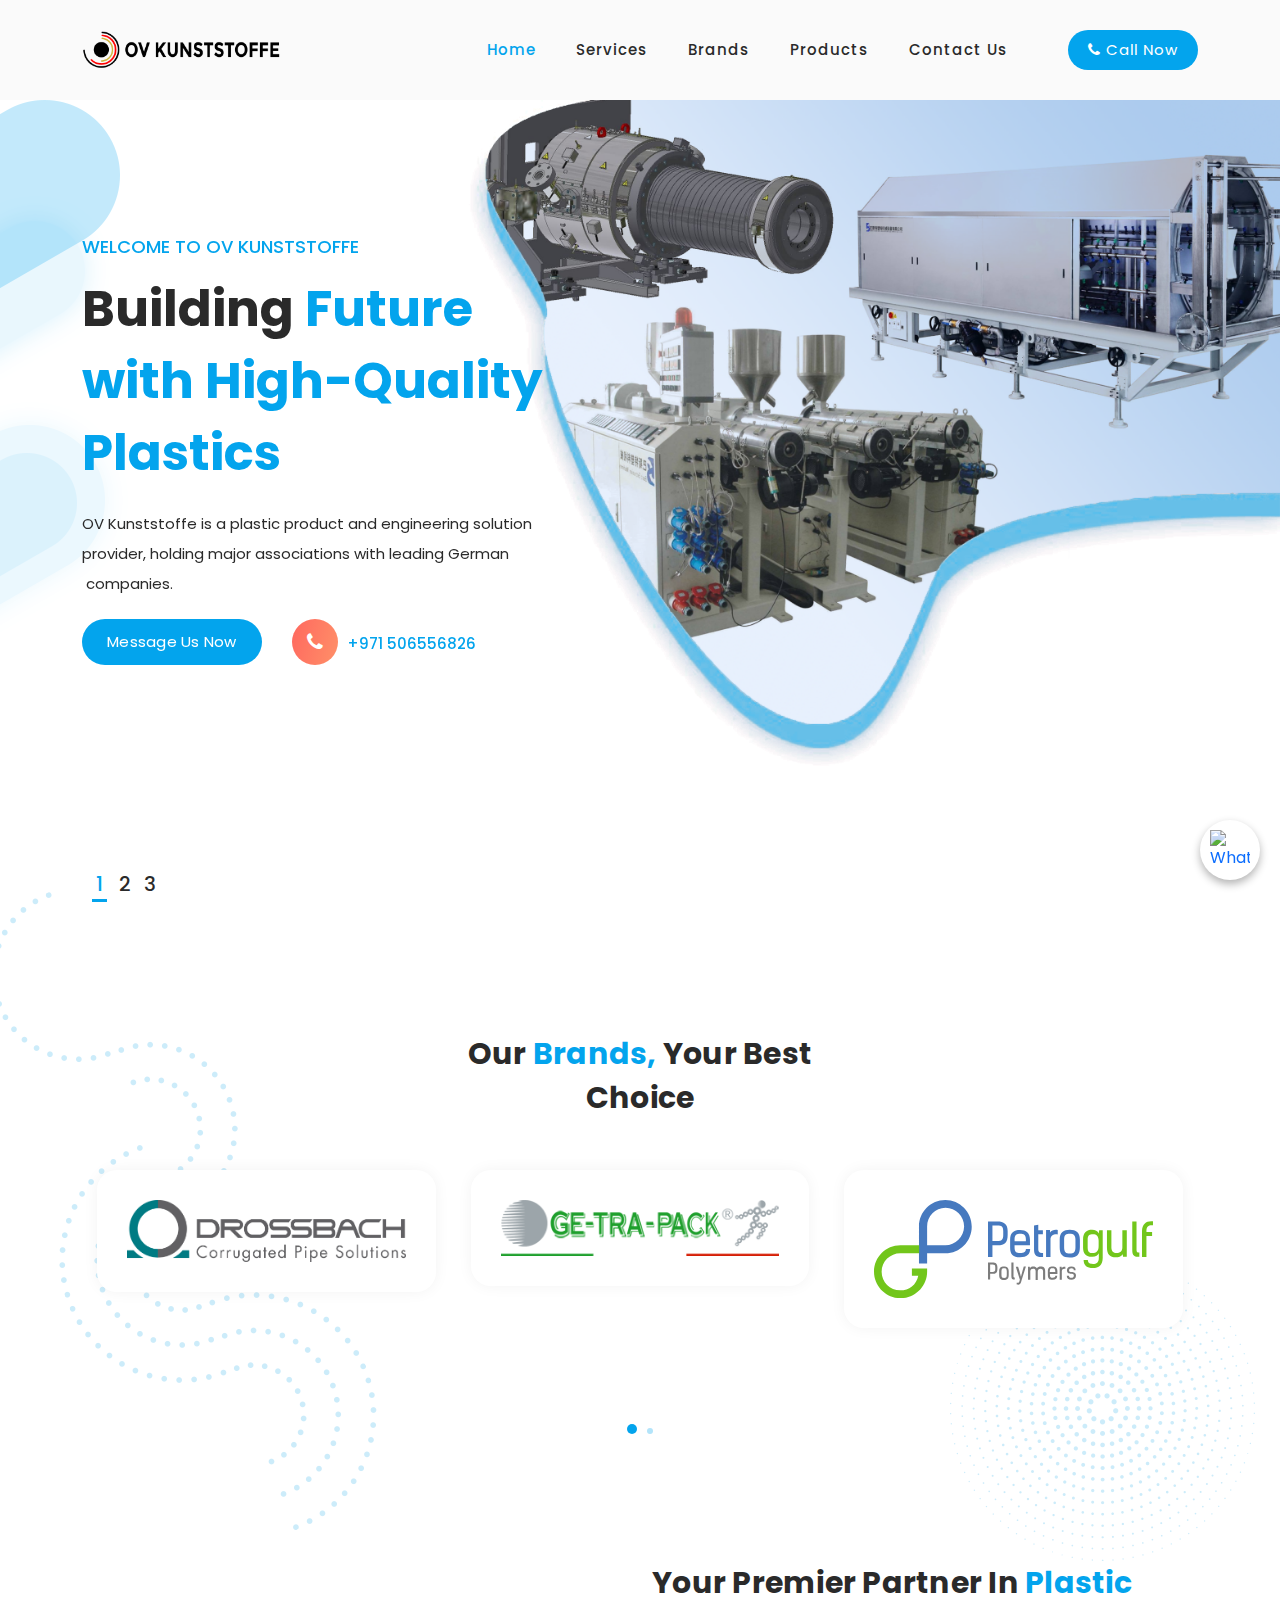
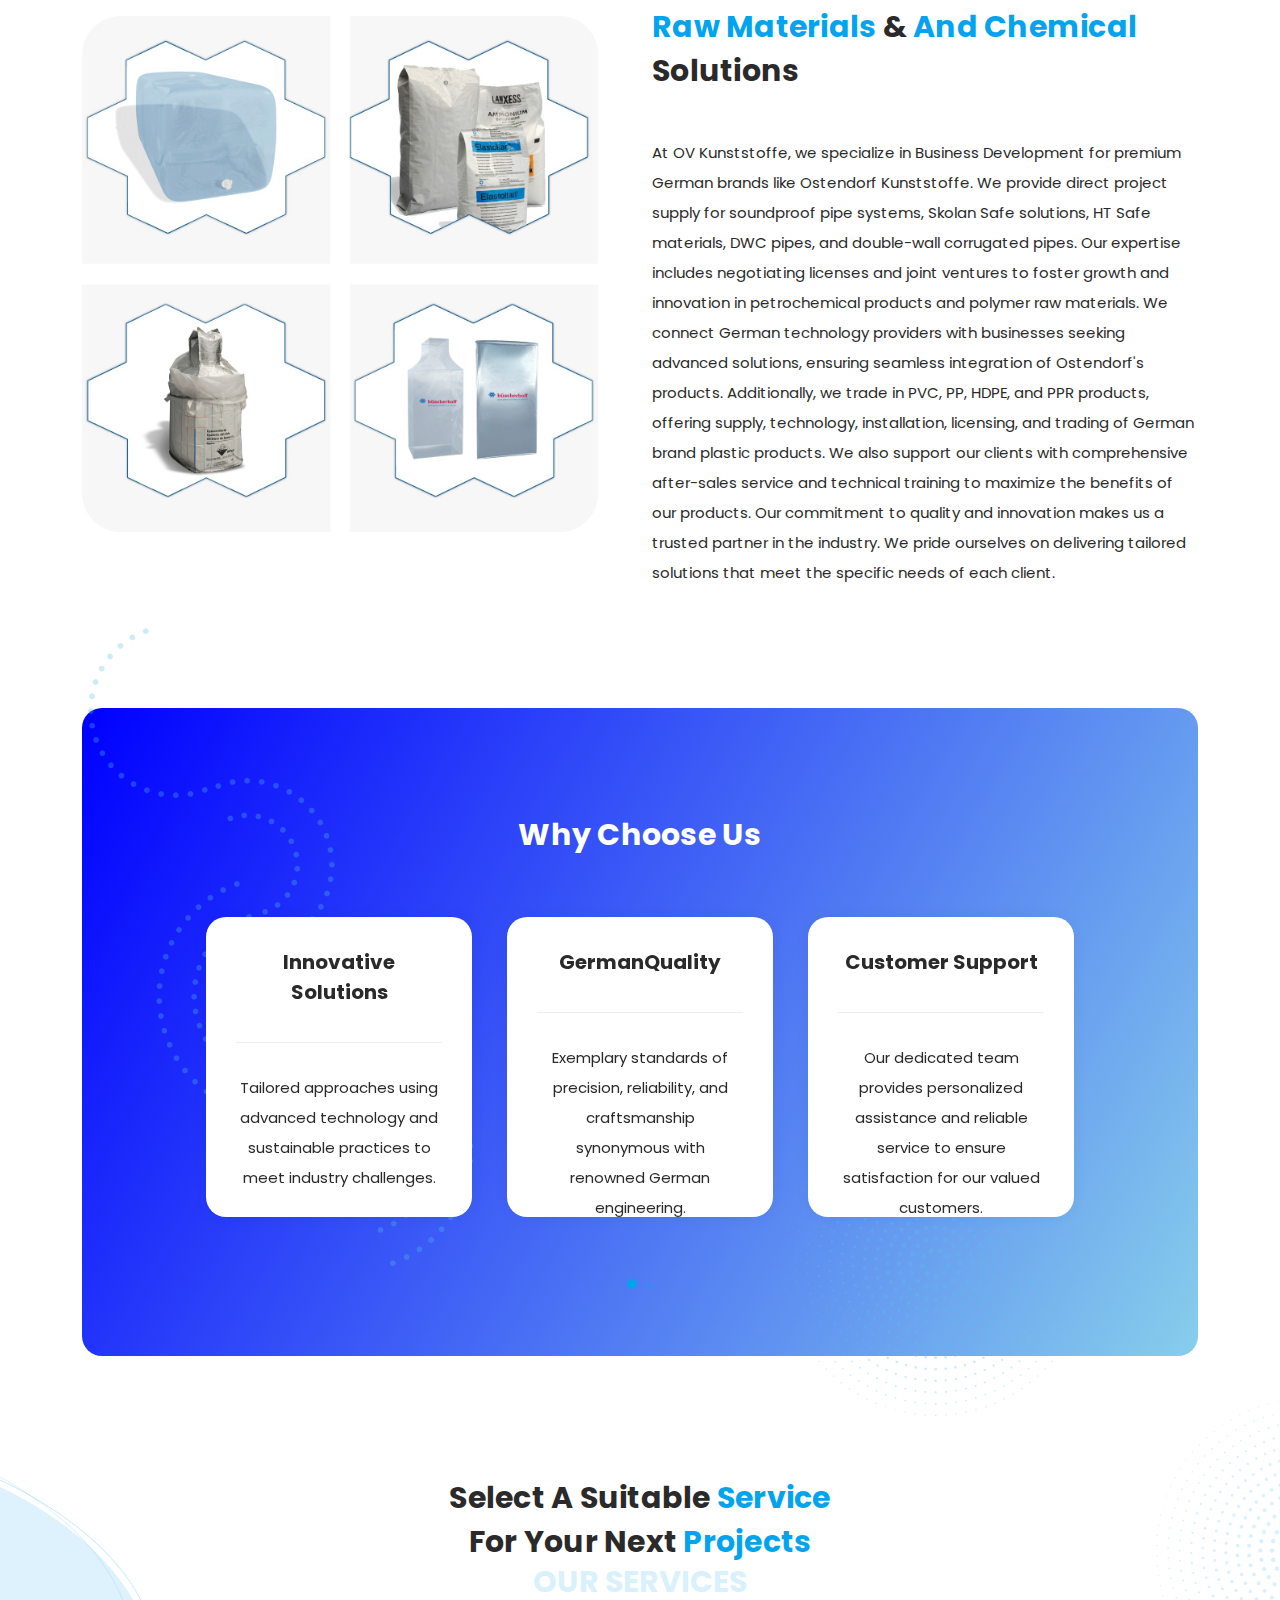
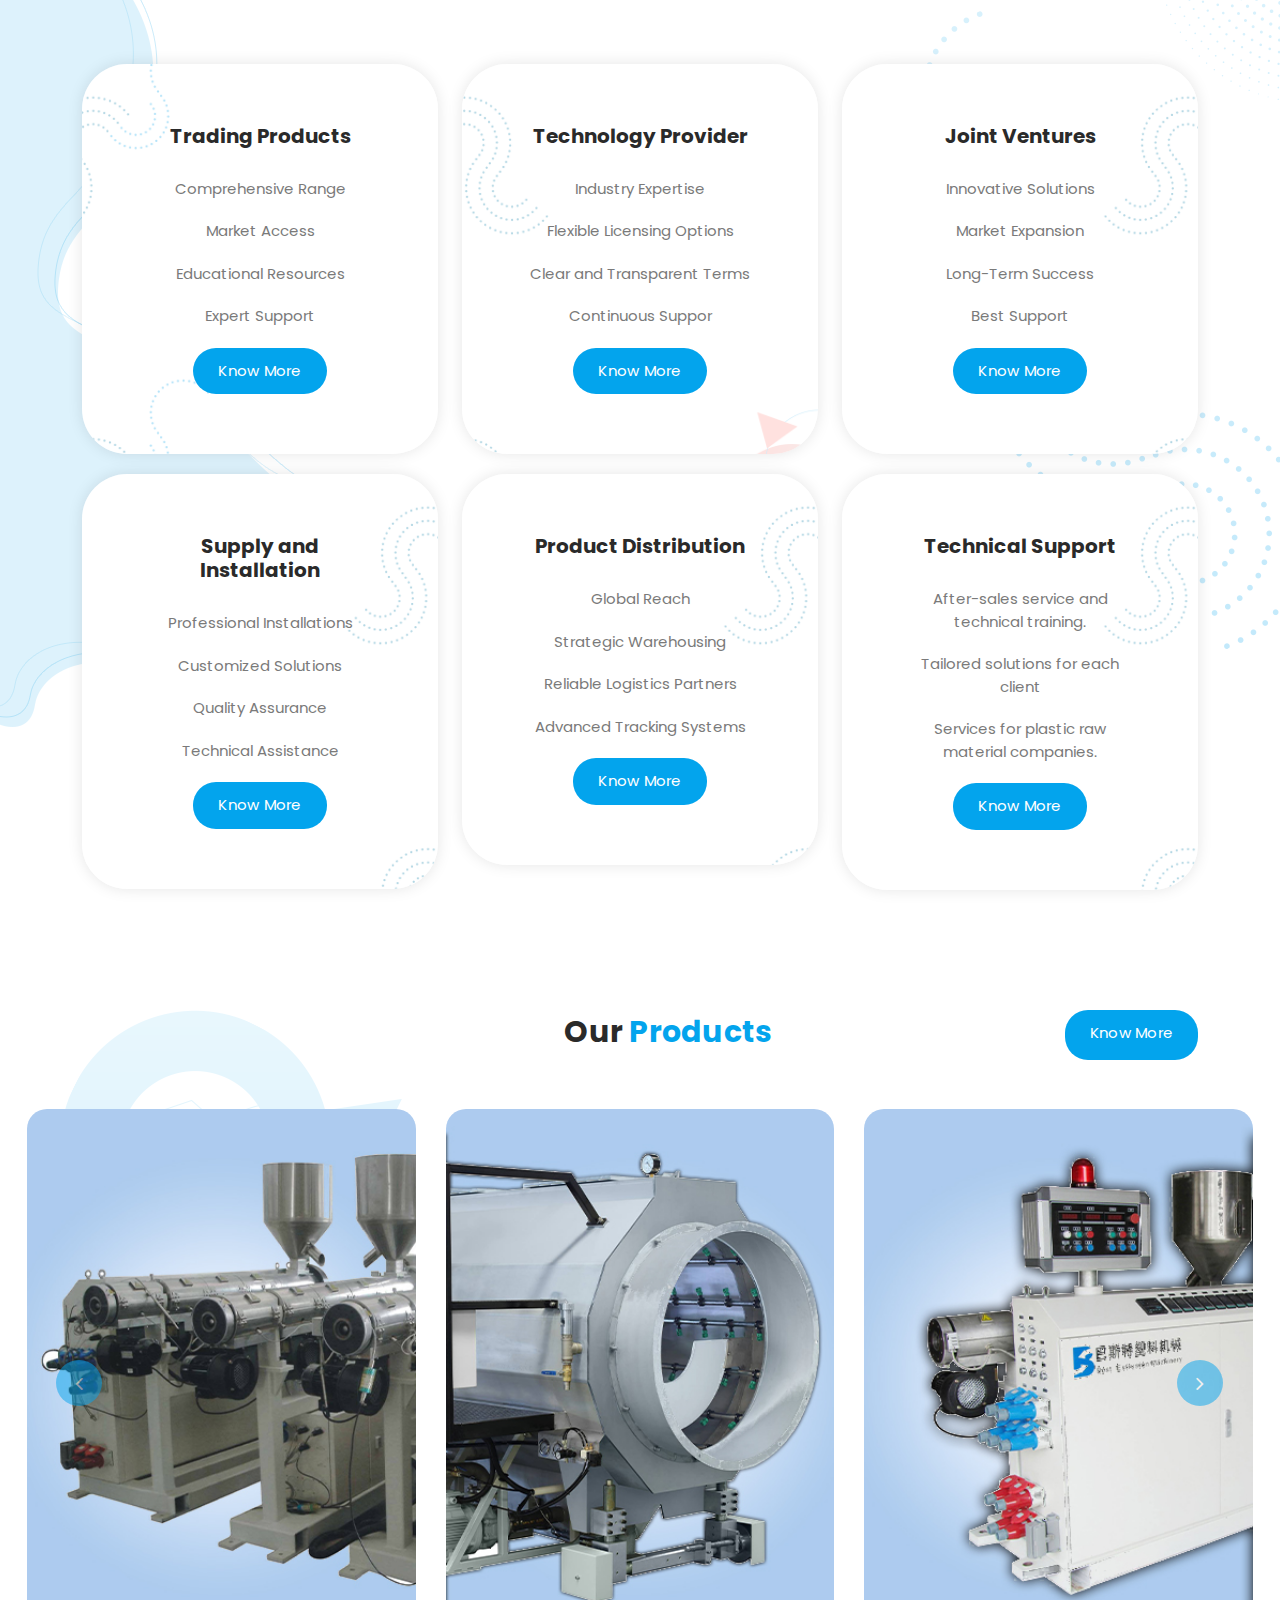
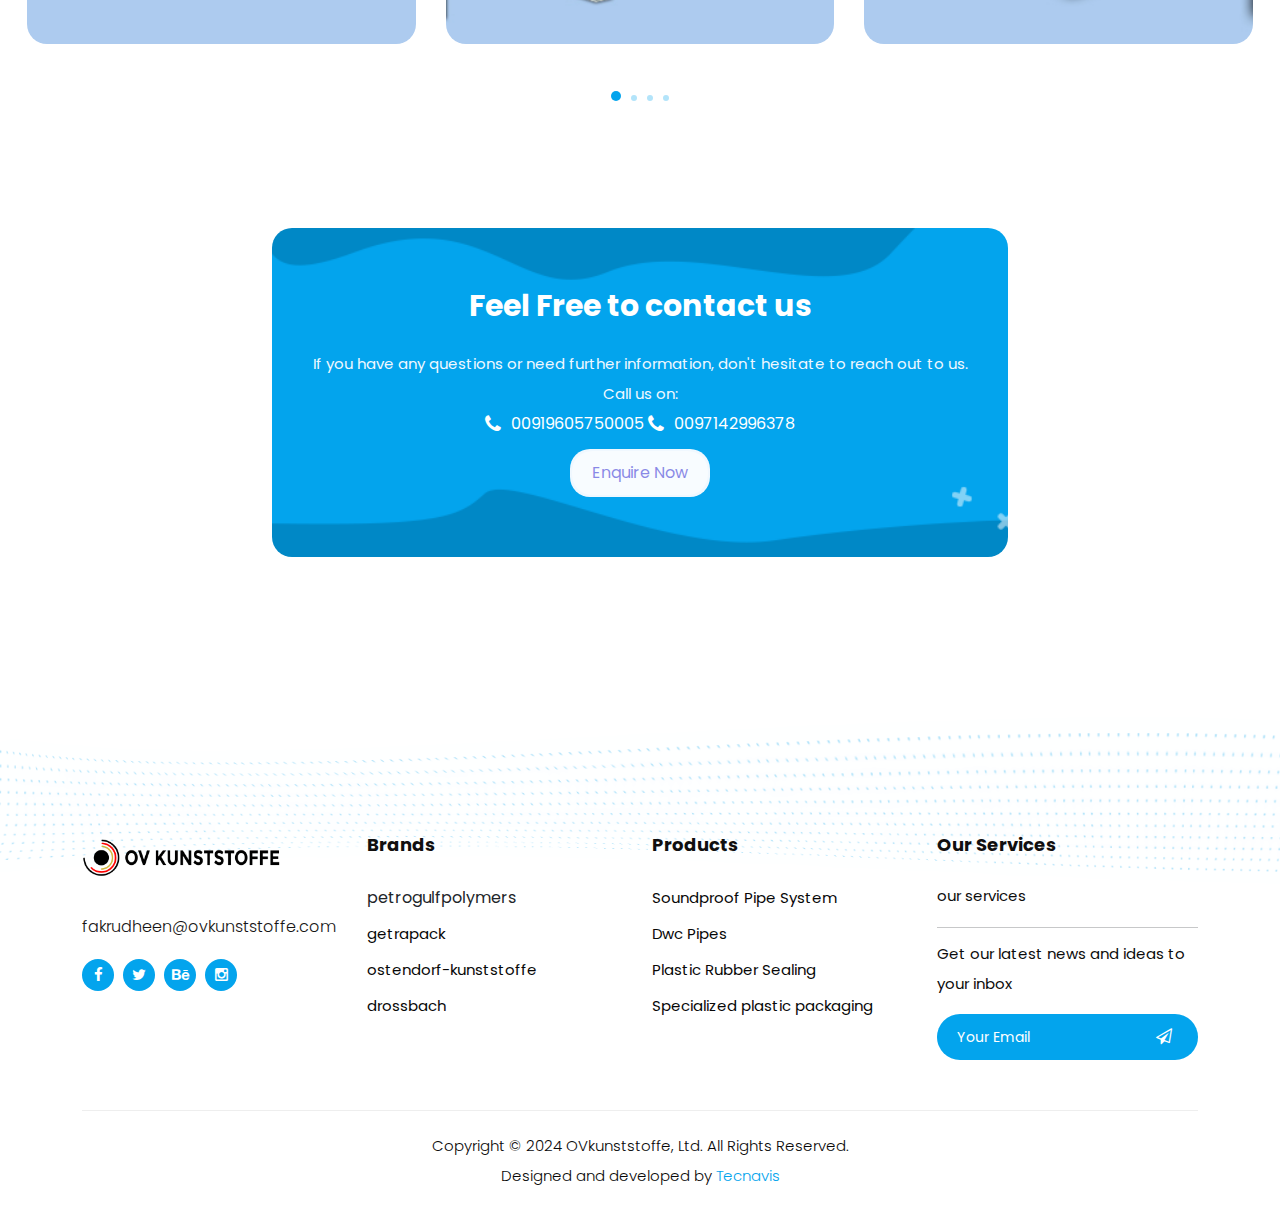
==== commit 650bfdf5: "ed" ====
--- a/index.html
+++ b/index.html
@@ -411,7 +411,7 @@
                     companies.</p>
                   <div class="down-buttons">
                     <div class="main-blue-button-hover">
-                      <a href="#contact">Message Us Now</a>
+                      <a href="contact.html">Message Us Now</a>
                     </div>
                     <div class="call-button">
                       <a href="tel:+971506556826"><i class="fa fa-phone"></i> +971 506556826</a>
@@ -438,7 +438,7 @@
                   <p><a rel="nofollow" href="https://www.paypal.me/templatemo" target="_blank">Contact us</a> We provide a wide range of plastic resins and compounds to meet the diverse needs of manufacturers and industries.</p>
                   <div class="down-buttons">
                     <div class="main-blue-button-hover">
-                      <a href="#products">our Products</a>
+                      <a href="product.html">our Products</a>
                     </div>
                     <div class="call-button">
                       <a href="tel:+971506556826"><i class="fa fa-phone"></i> +971506556826</a>
@@ -570,6 +570,9 @@
       </div>
     </div>
   </div>
+
+
+  <!-- about section start -->
 
   <div id="about" class="about-us section">
     <div class="container">
@@ -633,14 +636,19 @@
   </div>
 
 
+
+  <!-- about secttion end -->
+
+
+<!-- why choose us section start -->
+
+
   <style>
     @media (max-width: 767px) {
   #subscribe {
     display: none;
   }
-}
-
-  </style>
+}</style>
 
 
   <div id="subscribe" class="subscribe">
@@ -710,7 +718,10 @@
   </div>
 
   
-
+<!-- why choose us section ens -->
+
+
+<!-- service section start -->
 
   <div id="service" class="pricing-tables">
     <div class="tables-left-dec">
@@ -835,6 +846,12 @@
     </div>
   </div>
 
+
+
+  <!-- service section ends -->
+
+  <!-- product section start -->
+
   <div id="products" class="our-portfolio section">
     <div class="portfolio-left-dec">
         <img src="assets/images/portfolio-left-dec.png" alt="">
@@ -998,8 +1015,23 @@
 </div>
 
 
-
-<div id="subscribe" class="subscribe">
+<!-- product section end -->
+
+<!-- contact section start -->
+
+<style>
+  
+  
+@media (min-width: 992px) {
+  .col-lg-8 {
+    max-width: 800px; /* Adjust maximum width as per your requirement */
+  }
+}
+</style>
+
+
+
+<div id="" class="subscribe">
   <div class="container">
     <div class="row">
       <div class="col-lg-8 offset-lg-2">
@@ -1045,97 +1077,12 @@
   </div>
 </div>
 
- <style>
+ 
+  <!-- contact section ends -->
+
+ <!-- footer starts -->
+
   
-  /* Adjusting width for larger screens (PC) */
-@media (min-width: 992px) {
-  .col-lg-8 {
-    max-width: 800px; /* Adjust maximum width as per your requirement */
-  }
-}
-
-
- </style>
-
-  
-
- 
-
-  <!-- <div id="contact" class="contact-us section">
-    <div class="container">
-      <div class="row">
-        <div class="col-lg-7">
-          <div class="section-heading">
-            <h2>Feel free to <em>Contact</em> us </h2>
-            <div id="map">
-              <iframe src="https://maps.google.com/maps?q=Av.+L%C3%BAcio+Costa,+Rio+de+Janeiro+-+RJ,+Brazil&t=&z=13&ie=UTF8&iwloc=&output=embed" width="100%" height="360px" frameborder="0" style="border:0" allowfullscreen=""></iframe>
-            </div>
-            <div class="info align-self-center" style="width:600px ;padding: 20px 0 20px 0;">
-              <div>
-                <h2>DUBAI</h2>
-              </div>
-              <div style="display: inline-flex;">
-              <span><i class="fa fa-phone"></i> <a href="#">+971 042 996 378<br>+971 050 655 6826</a></span>
-              <span style="padding-left: 20px;"><i class="fa fa-map-marker"></i> <a href="#">  Post box 77157,<br> Ummul Ramoul , <br>Rashidiya Office No 5,<br> Dubai UAE</a></span>
-            </div>
-
-            </div>
-            <div class="info align-self-center" style="width:600px ;padding: 20px 0 20px 0;">
-              <div>
-                <h2>KERALA</h2>
-              </div>
-              <div style="display: inline-flex;">
-              <span><i class="fa fa-phone"></i> <a href="#">+91 960 575 0005<br>+91 954 405 2717</a></span>
-              <span style="padding-left: 20px;"><i class="fa fa-map-marker"></i> <a href="#">V studio Ayyanthole,<br> Trichur 680003<br>Kerala, India</a></span>
-              </div>
-            </div>
-
-          </div>
-        </div>
-        <div class="col-lg-5 align-self-center">
-          <form id="contact" action="" method="get">
-            <div class="row">
-              <div class="col-lg-12">
-                <fieldset>
-                  <input type="name" name="name" id="name" placeholder="Name" autocomplete="on" required>
-                </fieldset>
-              </div>
-              <div class="col-lg-12">
-               
-              </div>
-              <div class="col-lg-12">
-                <fieldset>
-                  <input type="text" name="email" id="email" pattern="[^ @]*@[^ @]*" placeholder="Your Email" required="">
-                </fieldset>
-              </div>
-              <div class="col-lg-12">
-                <fieldset>
-                  <input type="text" name="phone" id="phone" placeholder="Your phone number" required="">
-                </fieldset>
-              </div>
-              <div class="col-lg-12">
-                <fieldset>
-                  <input type="text" name="message" id="message" placeholder="How we can help you?" required="">
-                </fieldset>
-              </div>
-              <div class="col-lg-12">
-                <fieldset>
-                  <button type="submit" id="form-submit" class="main-button">Submit Request</button>
-                </fieldset>
-              </div>
-            </div>
-          </form>
-        </div>
-      </div>
-    </div>
-    <div class="contact-dec">
-      <img src="assets/images/contact-dec.png" alt="">
-    </div>
-    <div class="contact-left-dec">
-      <img src="assets/images/contact-left-dec.png" alt="">
-    </div>
-  </div> -->
-
   <div class="footer-dec">
     <img src="assets/images/footer-dec.png" alt="">
   </div>
@@ -1206,6 +1153,8 @@
       </div>
     </div>
   </footer>
+
+<!-- footer ends -->
 
 
   <!-- Scripts -->
@@ -1257,4 +1206,82 @@
 </script>
 <script src="https://ajax.googleapis.com/ajax/libs/jquery/3.5.1/jquery.min.js"></script>
 </body>
-</html>+</html>
+
+
+
+
+<!-- <div id="contact" class="contact-us section">
+    <div class="container">
+      <div class="row">
+        <div class="col-lg-7">
+          <div class="section-heading">
+            <h2>Feel free to <em>Contact</em> us </h2>
+            <div id="map">
+              <iframe src="https://maps.google.com/maps?q=Av.+L%C3%BAcio+Costa,+Rio+de+Janeiro+-+RJ,+Brazil&t=&z=13&ie=UTF8&iwloc=&output=embed" width="100%" height="360px" frameborder="0" style="border:0" allowfullscreen=""></iframe>
+            </div>
+            <div class="info align-self-center" style="width:600px ;padding: 20px 0 20px 0;">
+              <div>
+                <h2>DUBAI</h2>
+              </div>
+              <div style="display: inline-flex;">
+              <span><i class="fa fa-phone"></i> <a href="#">+971 042 996 378<br>+971 050 655 6826</a></span>
+              <span style="padding-left: 20px;"><i class="fa fa-map-marker"></i> <a href="#">  Post box 77157,<br> Ummul Ramoul , <br>Rashidiya Office No 5,<br> Dubai UAE</a></span>
+            </div>
+
+            </div>
+            <div class="info align-self-center" style="width:600px ;padding: 20px 0 20px 0;">
+              <div>
+                <h2>KERALA</h2>
+              </div>
+              <div style="display: inline-flex;">
+              <span><i class="fa fa-phone"></i> <a href="#">+91 960 575 0005<br>+91 954 405 2717</a></span>
+              <span style="padding-left: 20px;"><i class="fa fa-map-marker"></i> <a href="#">V studio Ayyanthole,<br> Trichur 680003<br>Kerala, India</a></span>
+              </div>
+            </div>
+
+          </div>
+        </div>
+        <div class="col-lg-5 align-self-center">
+          <form id="contact" action="" method="get">
+            <div class="row">
+              <div class="col-lg-12">
+                <fieldset>
+                  <input type="name" name="name" id="name" placeholder="Name" autocomplete="on" required>
+                </fieldset>
+              </div>
+              <div class="col-lg-12">
+               
+              </div>
+              <div class="col-lg-12">
+                <fieldset>
+                  <input type="text" name="email" id="email" pattern="[^ @]*@[^ @]*" placeholder="Your Email" required="">
+                </fieldset>
+              </div>
+              <div class="col-lg-12">
+                <fieldset>
+                  <input type="text" name="phone" id="phone" placeholder="Your phone number" required="">
+                </fieldset>
+              </div>
+              <div class="col-lg-12">
+                <fieldset>
+                  <input type="text" name="message" id="message" placeholder="How we can help you?" required="">
+                </fieldset>
+              </div>
+              <div class="col-lg-12">
+                <fieldset>
+                  <button type="submit" id="form-submit" class="main-button">Submit Request</button>
+                </fieldset>
+              </div>
+            </div>
+          </form>
+        </div>
+      </div>
+    </div>
+    <div class="contact-dec">
+      <img src="assets/images/contact-dec.png" alt="">
+    </div>
+    <div class="contact-left-dec">
+      <img src="assets/images/contact-left-dec.png" alt="">
+    </div>
+  </div> -->
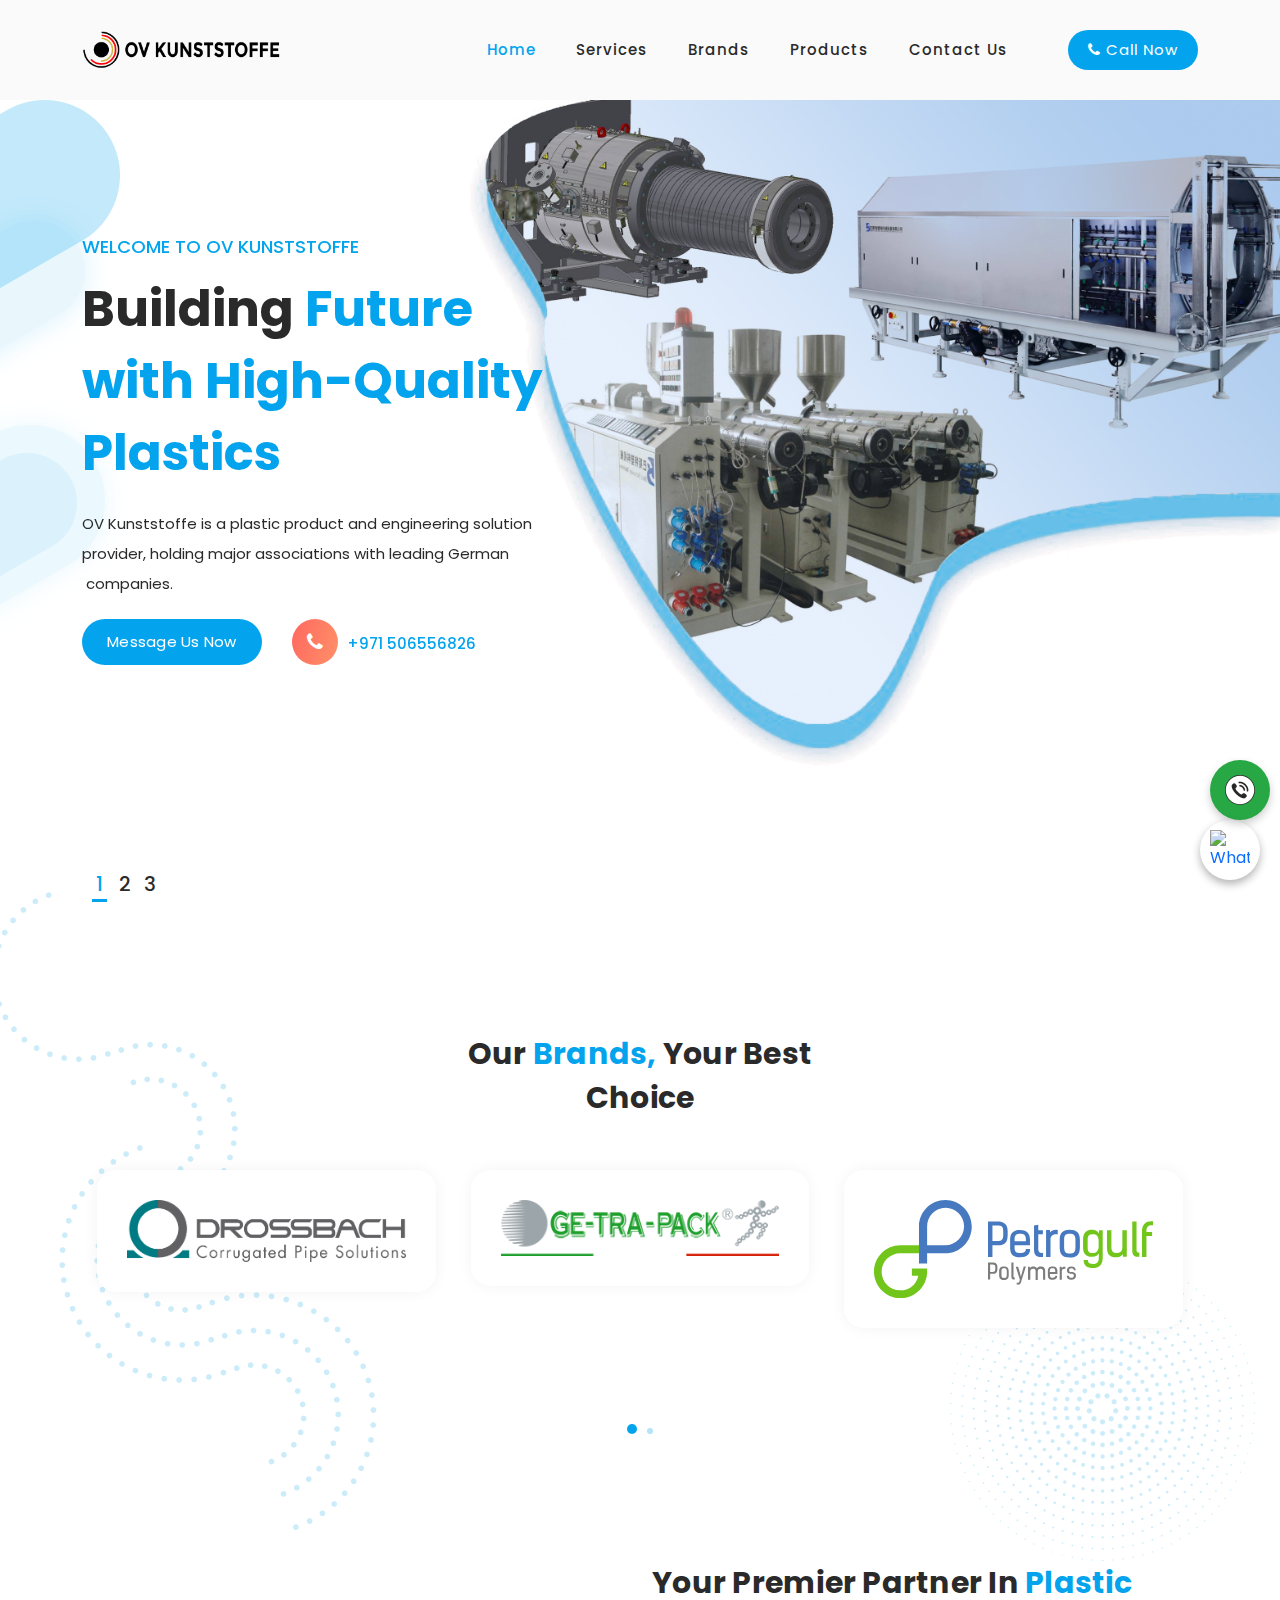
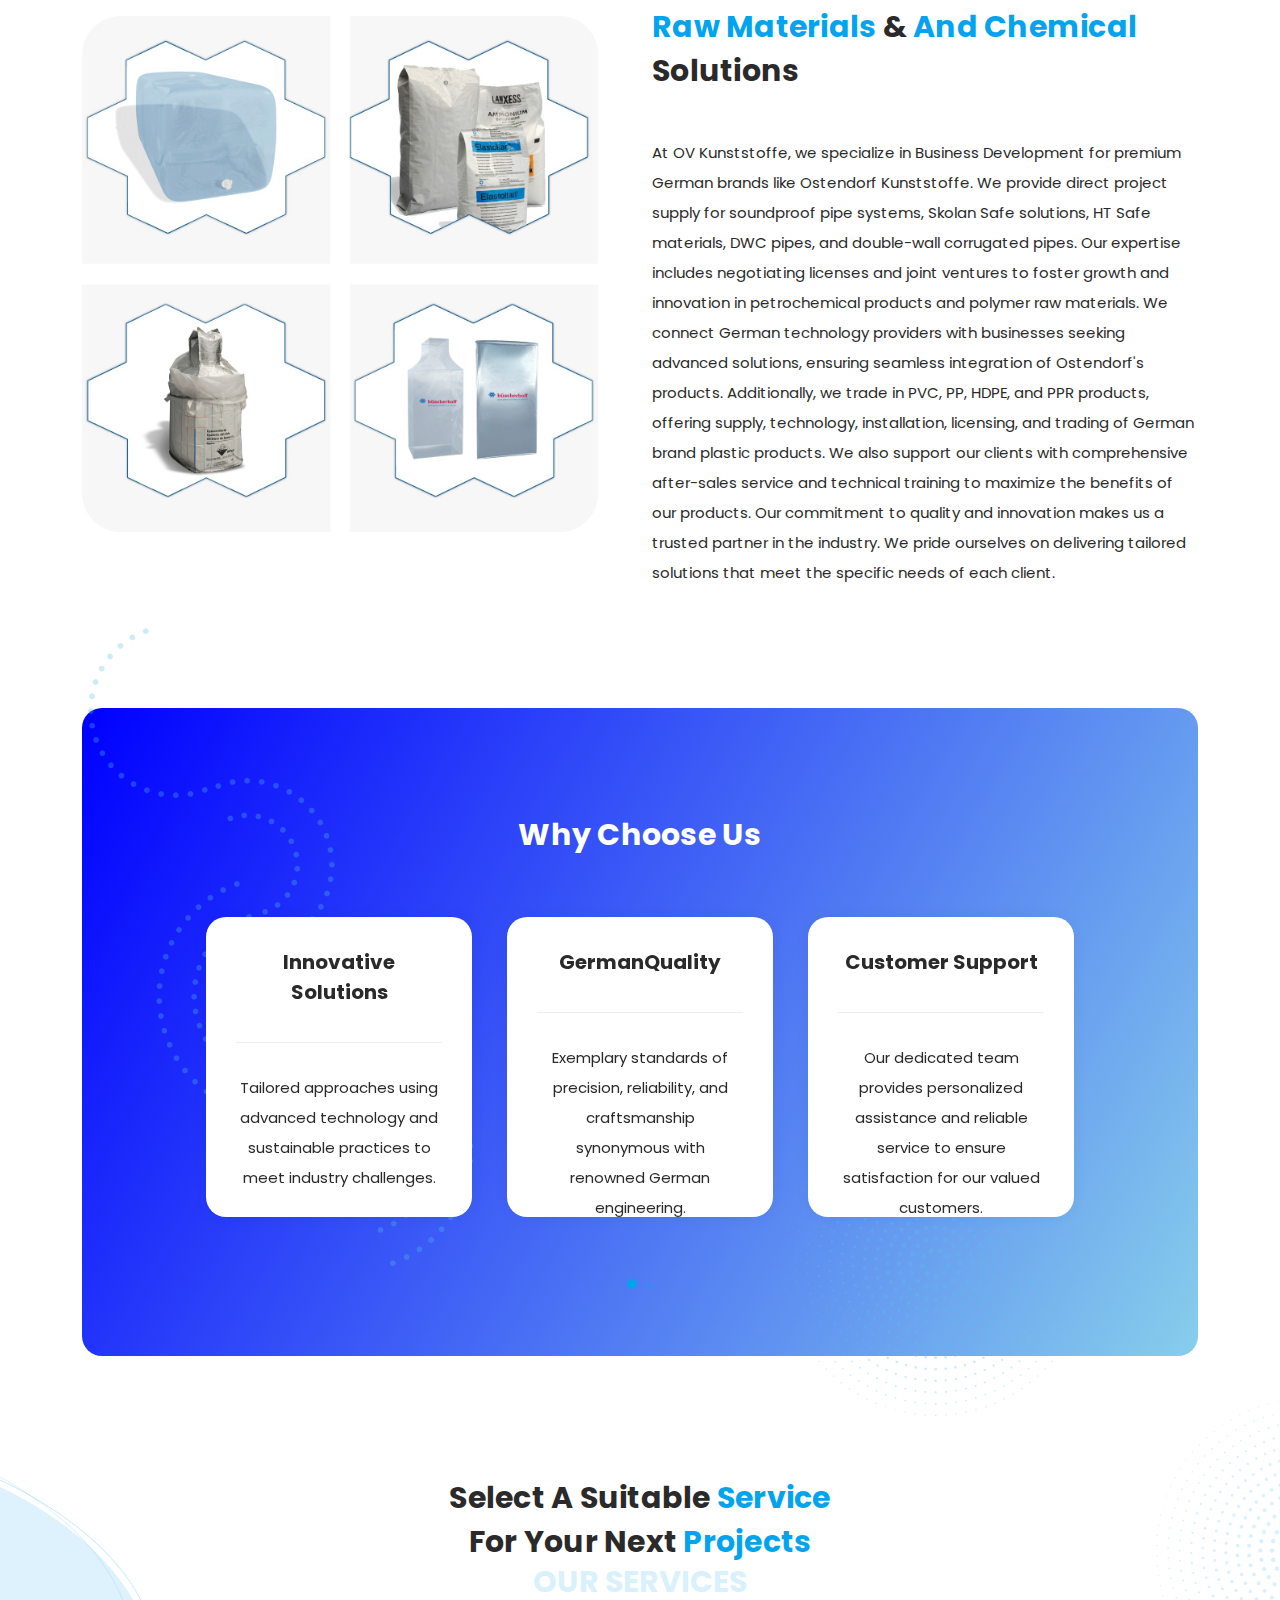
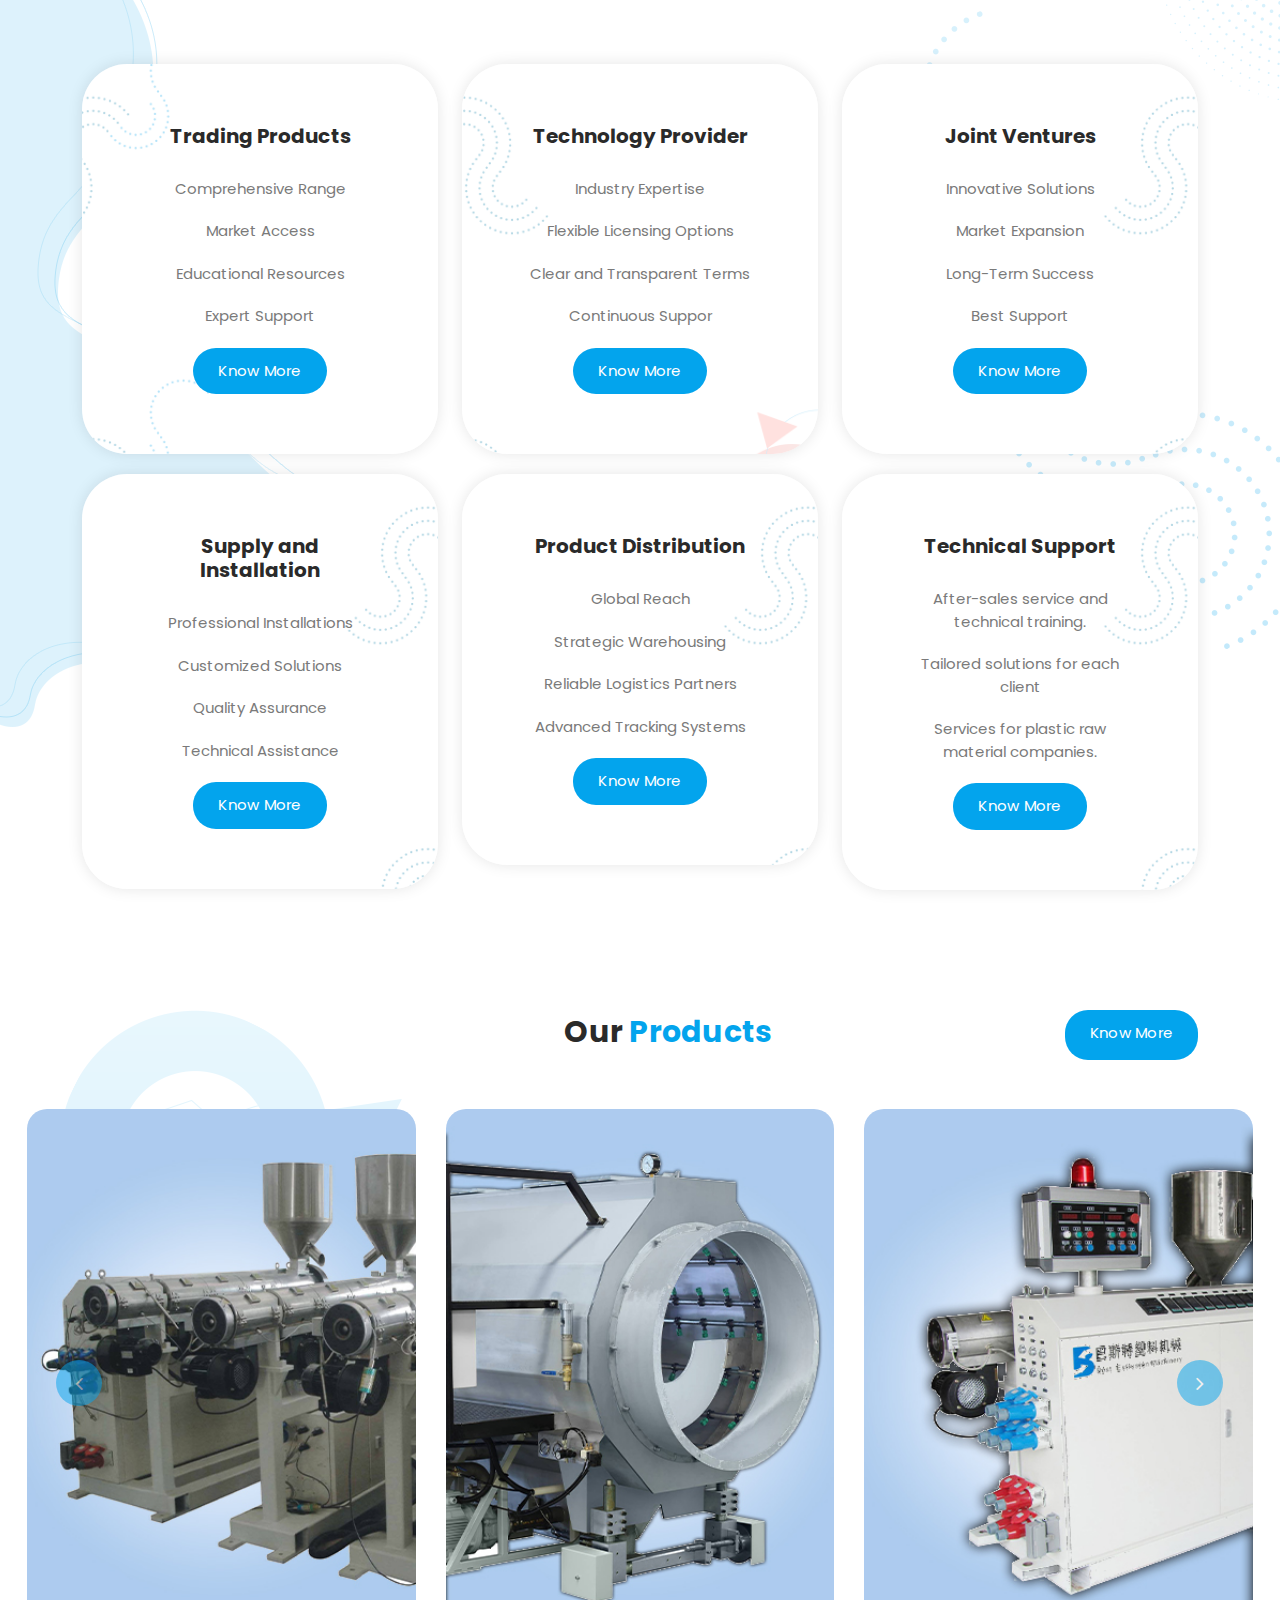
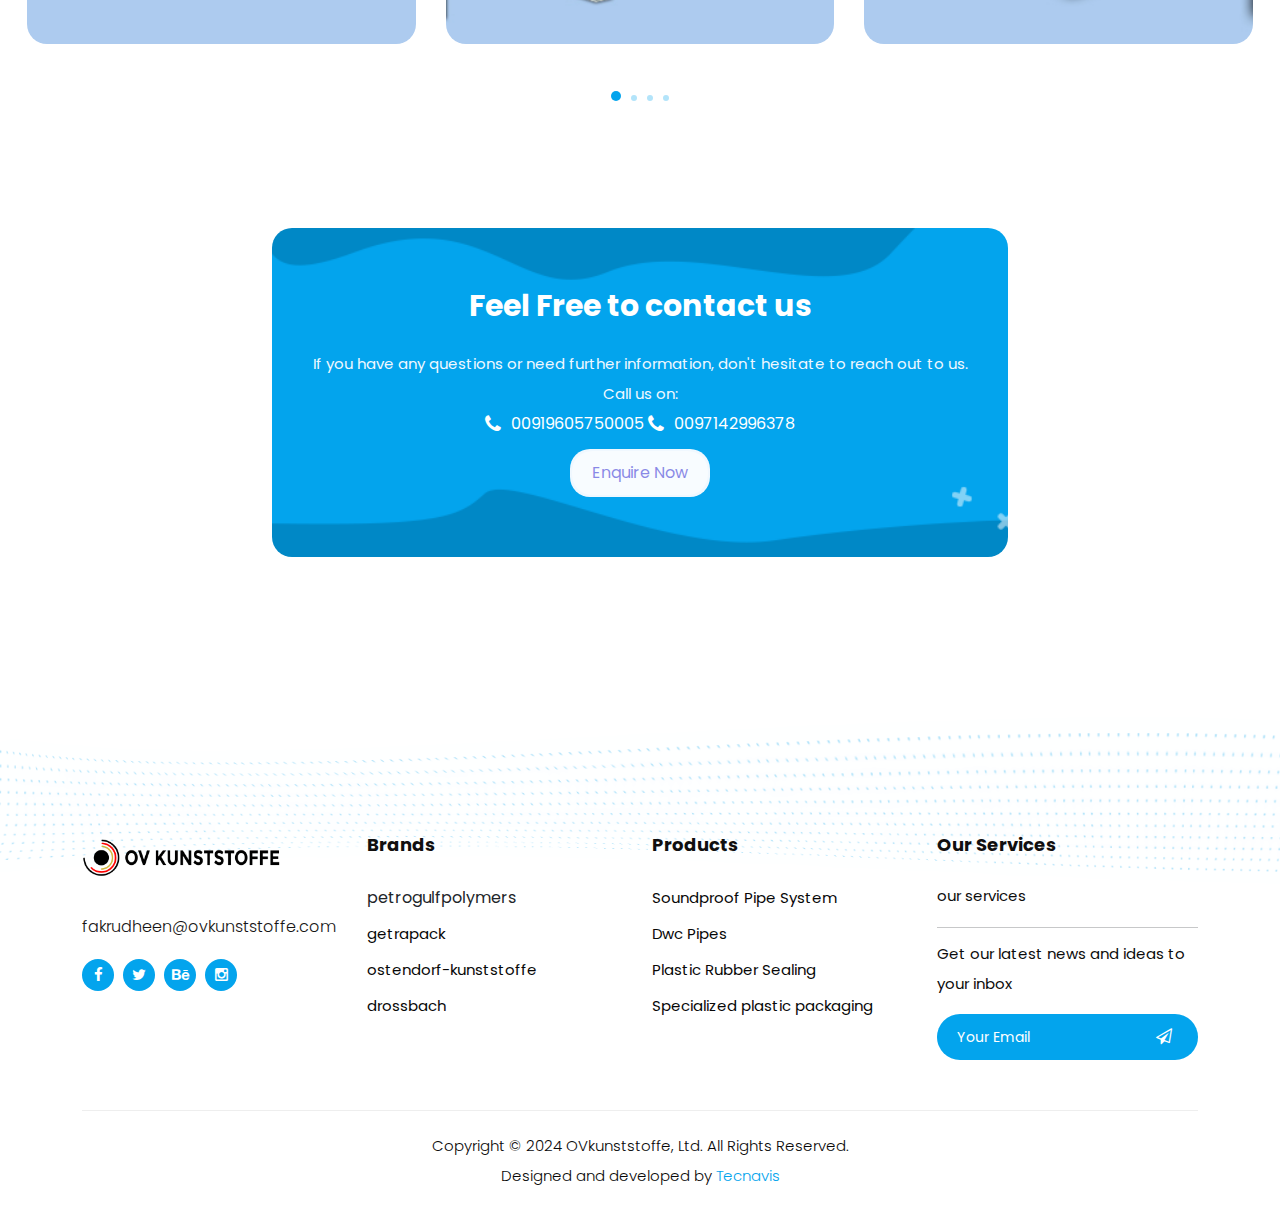
==== commit c1f8d000: "ed" ====
--- a/index.html
+++ b/index.html
@@ -306,8 +306,62 @@
     color: white;
   }
 }
-                                                                                                                                                                               
-
+  
+
+
+.call-button-mob {
+            display: flex;
+            align-items: center;
+            justify-content: center;
+            background-color: #28a745; /* Green background */
+            border: none;
+            border-radius: 50%;
+            padding: 15px;
+            width: 60px;
+            height: 60px;
+            box-shadow: 0 4px 8px rgba(0, 0, 0, 0.2);
+            transition: background-color 0.3s, box-shadow 0.3s;
+            cursor: pointer;
+            position: fixed; /* Fixes the button position */
+            right: 10px; /* Positions the button 10px from the right */
+            bottom: 80px; /* Positions the button 80px from the bottom */
+            z-index: 1000; /* Ensures the button stays on top */
+        }
+        
+        .call-button-mob:hover {
+            background-color: #218838; /* Darker green on hover */
+            box-shadow: 0 6px 12px rgba(0, 0, 0, 0.3);
+        }
+        
+        .call-button-mob img {
+            width: 100%;
+            height: 100%;
+            border-radius: 50%;
+        }
+        
+        .dropdown-content {
+            display: none;
+            position: absolute;
+            background-color: #f9f9f9;
+            min-width: 250px;
+            box-shadow: 0px 8px 16px 0px rgba(0,0,0,0.2);
+            z-index: 1001; /* Ensure dropdown is above button */
+            right: 80px; /* Adjust position to the left of the button */
+            bottom: 80px; /* Adjust position to align with button */
+        }
+        
+        .dropdown-content a {
+            color: black;
+            padding: 12px 16px;
+            text-decoration: none;
+            display: block;
+        }
+        
+        .dropdown-content a:hover {
+            background-color: #f1f1f1;
+        }
+
+        
 </style>
   </head>
 
@@ -325,6 +379,40 @@
     </div>
   </div> -->
   <!-- ***** Preloader End ***** -->
+
+  
+    
+
+
+<div class="call-button-mob" onclick="toggleDropdown()">
+    <a href="#">
+        <img src="./assets/images/logos/call.jpg" style="height: 30px;" alt="Call">
+    </a>
+    <div id="dropdownMenu" class="dropdown-content">
+      <div style="display: flex;">
+        <img src="./assets/images/logos/india (1).png" alt="" style="height: 30px; width: 35px; ">
+        <a href="tel:+00919605750005">+919605750005</a>
+      </div>
+      <div style="display: flex;">
+        <img src="./assets/images/logos/india (1).png" alt="" style="height: 30px; width: 35px;">
+        <a href="tel:+91 954 405 2717">+91 954 405 2717
+        </a>
+      </div>
+        <div style="display: flex;">
+          <img src="./assets/images/logos/dubi.png" alt="" style="height: 25px; width: 25px;margin-left: 5px;">
+          <a href="tel:+0097142996378">+97142996378</a>
+        </div>
+        <div style="display: flex;">
+          <img src="./assets/images/logos/dubi.png" alt="" style="height: 25px; width: 25px; margin-left: 5px;">
+          <a href="tel:+971 50 655 6826">+971 50 655 6826
+          </a>
+        </div>
+    </div>
+</div>
+
+
+
+
 
   <div class="whatsapp-button">
     <a href="https://wa.me/971506556826" target="_blank">
@@ -361,7 +449,7 @@
               </li>
               <li class="scroll-to-section dropdown">
                 <a href="contact.html">Contact us</a>
-                <ul class="dropdown-menu">
+                <!-- <ul class="dropdown-menu">
                   <li>
                     <div style="display: flex;">
                       <img src="./assets/images/logos/india (1).png" alt="" style="height: 30px; width: 35px;">
@@ -375,7 +463,7 @@
                     </div>
                   </li>
                   <li></li>
-                </ul>
+                </ul> -->
               </li>
               <!-- <li class="scroll-to-section"><a href="#video">Videos</a></li> -->
               <li class="scroll-to-section">
@@ -1205,6 +1293,13 @@
     })
 </script>
 <script src="https://ajax.googleapis.com/ajax/libs/jquery/3.5.1/jquery.min.js"></script>
+
+<script>
+  function toggleDropdown() {
+      var dropdown = document.getElementById("dropdownMenu");
+      dropdown.style.display = dropdown.style.display === "block" ? "none" : "block";
+  }
+</script>
 </body>
 </html>
 
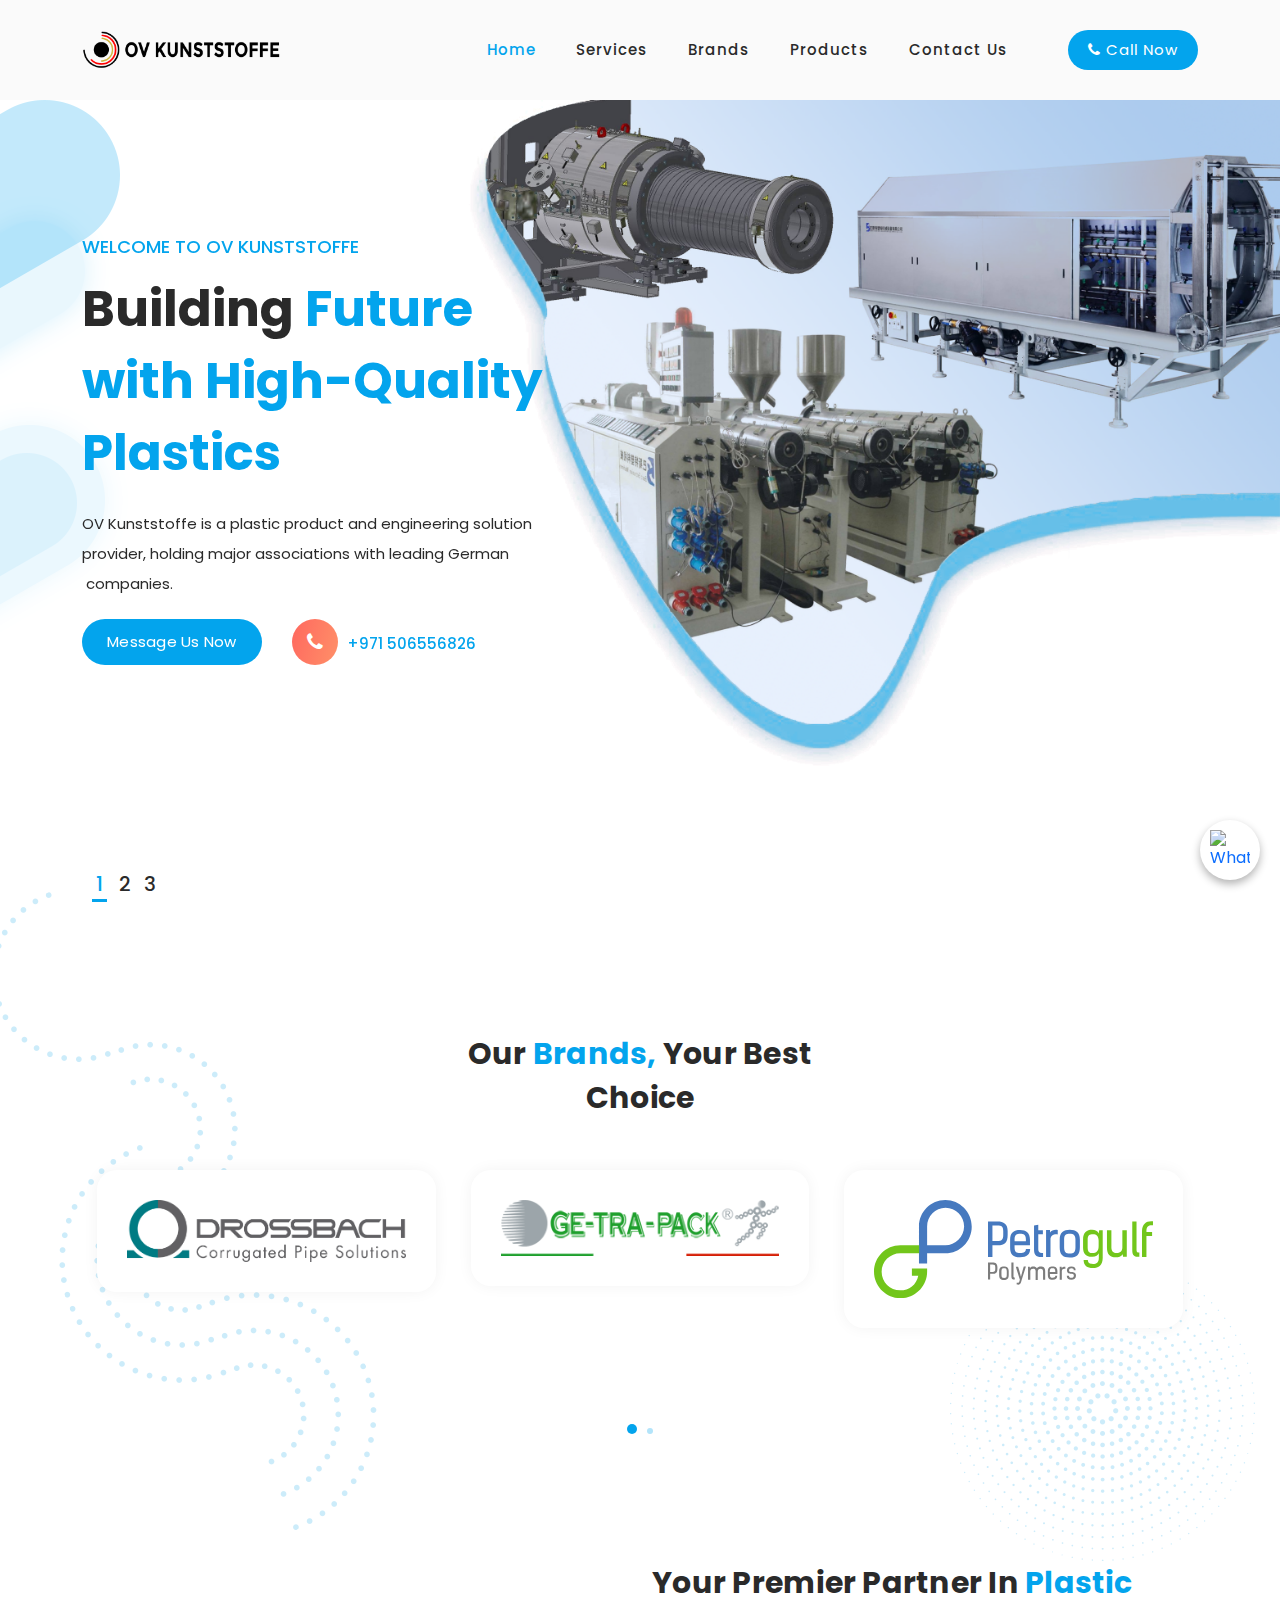
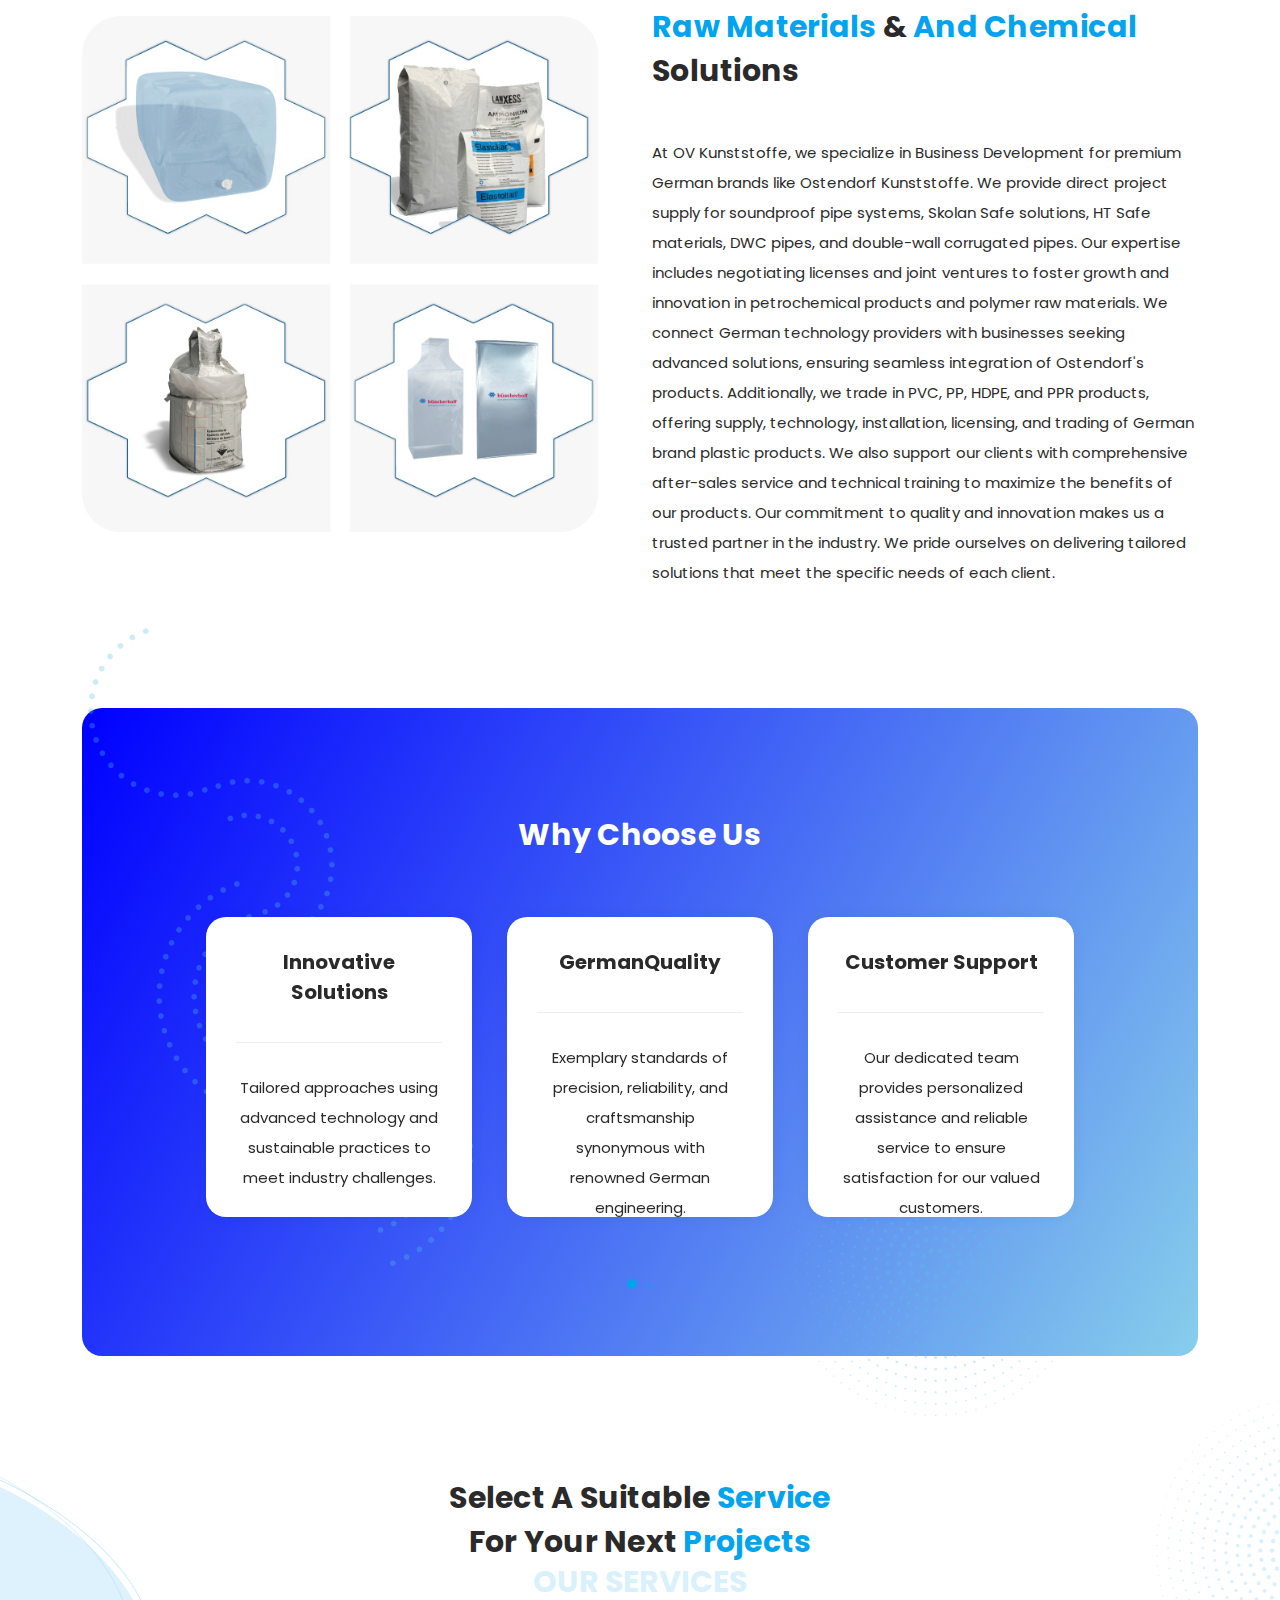
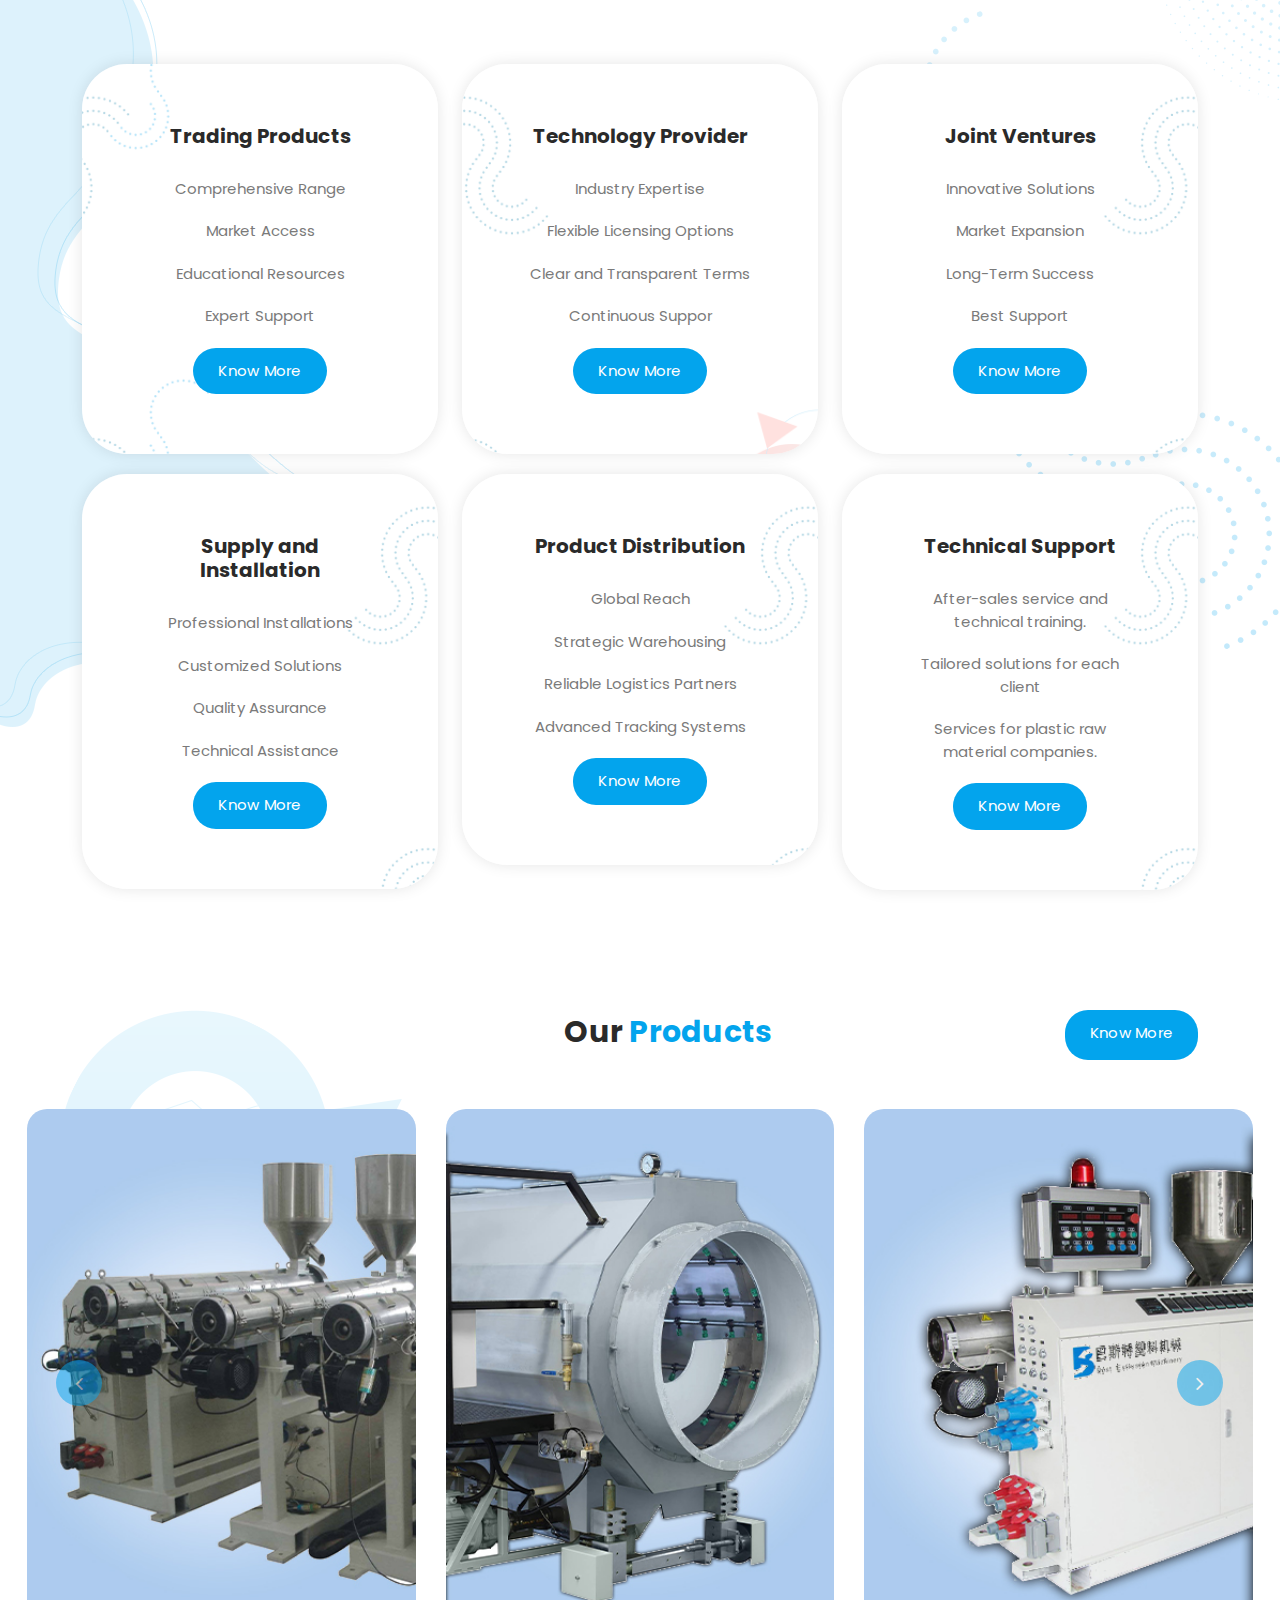
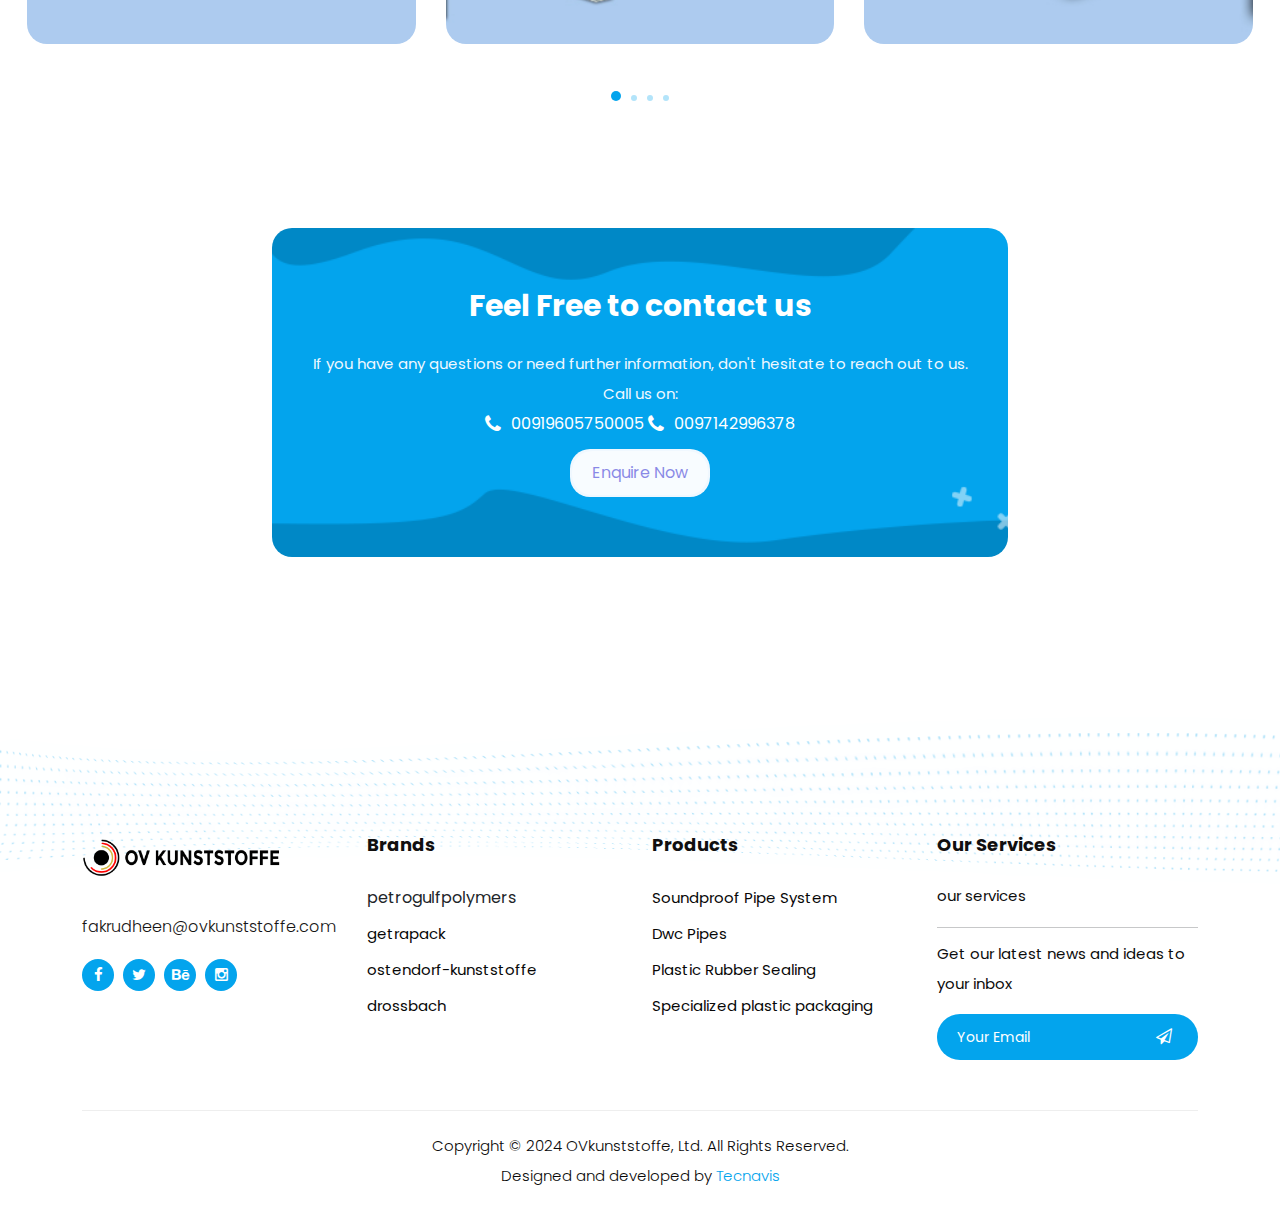
==== commit 54dfe824: "ed" ====
--- a/index.html
+++ b/index.html
@@ -384,7 +384,7 @@
     
 
 
-<div class="call-button-mob" onclick="toggleDropdown()">
+<!-- <div class="call-button-mob" onclick="toggleDropdown()">
     <a href="#">
         <img src="./assets/images/logos/call.jpg" style="height: 30px;" alt="Call">
     </a>
@@ -408,7 +408,7 @@
           </a>
         </div>
     </div>
-</div>
+</div> -->
 
 
 
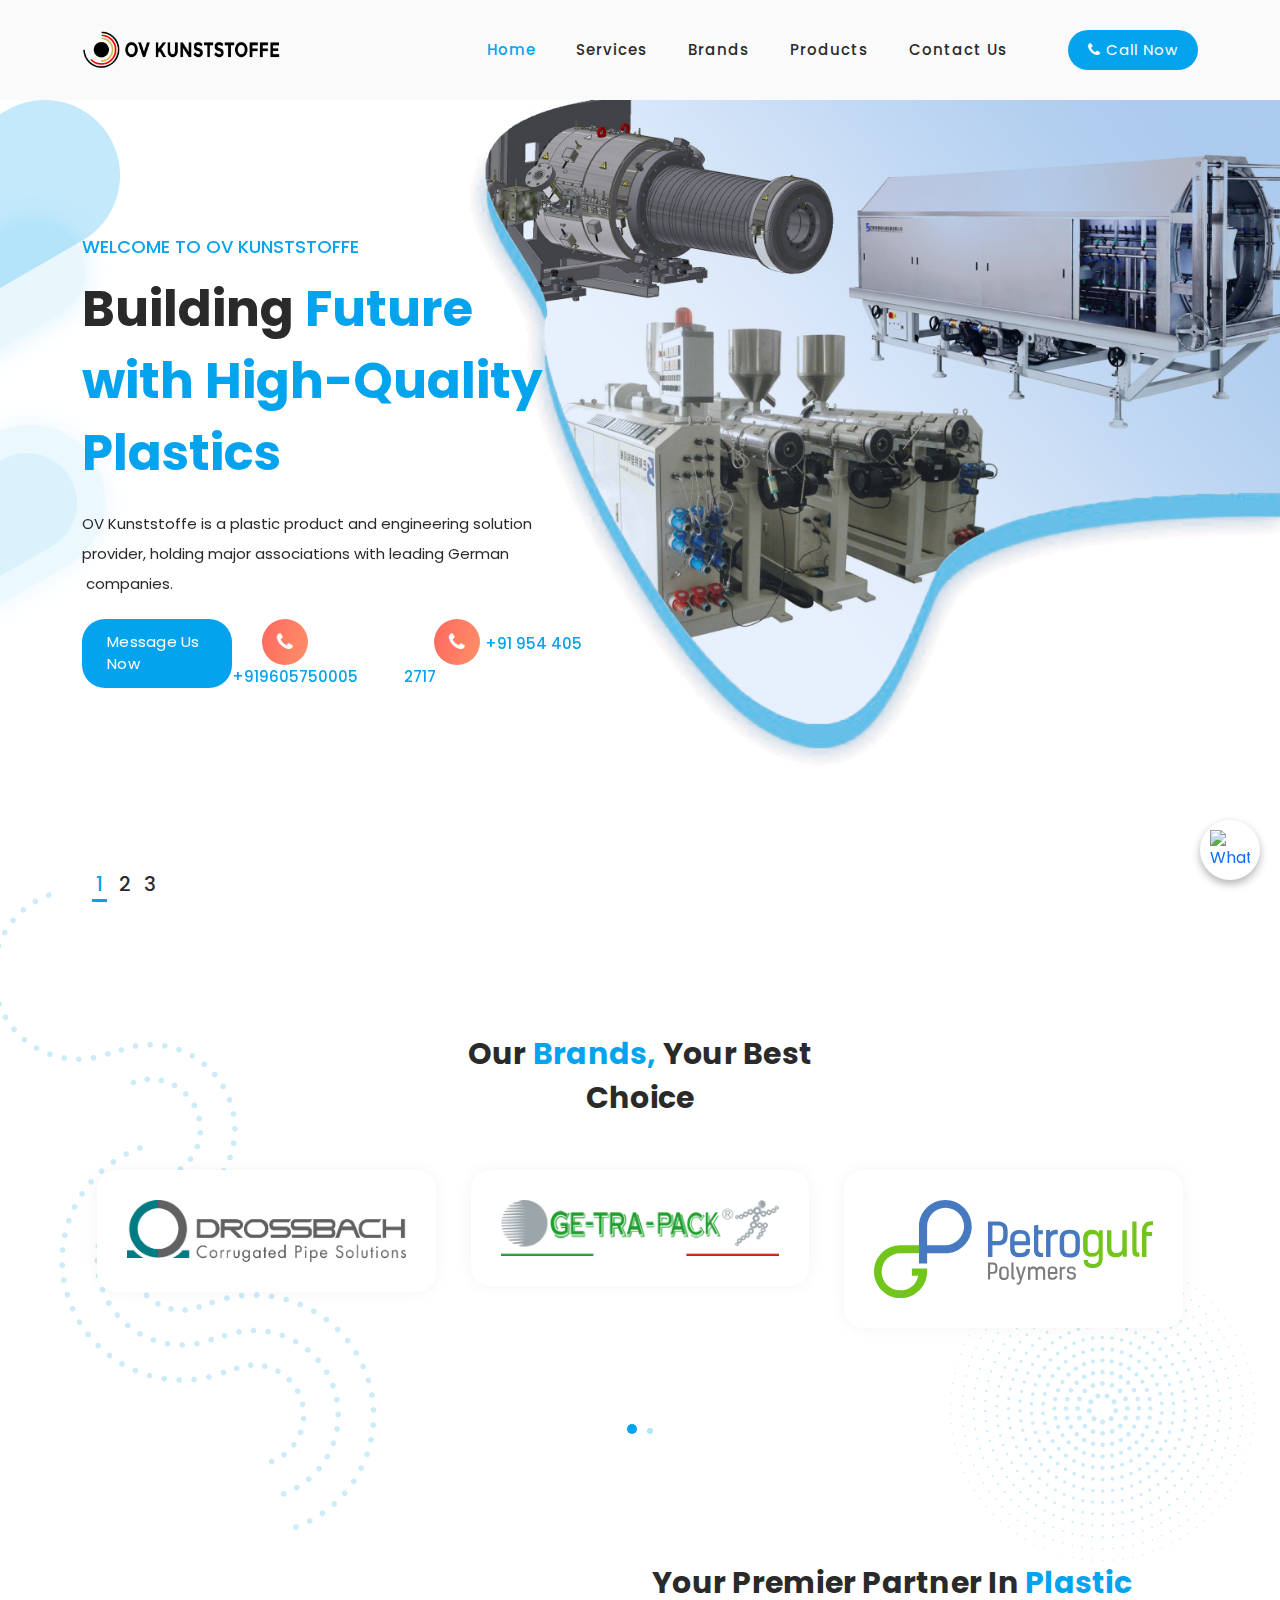
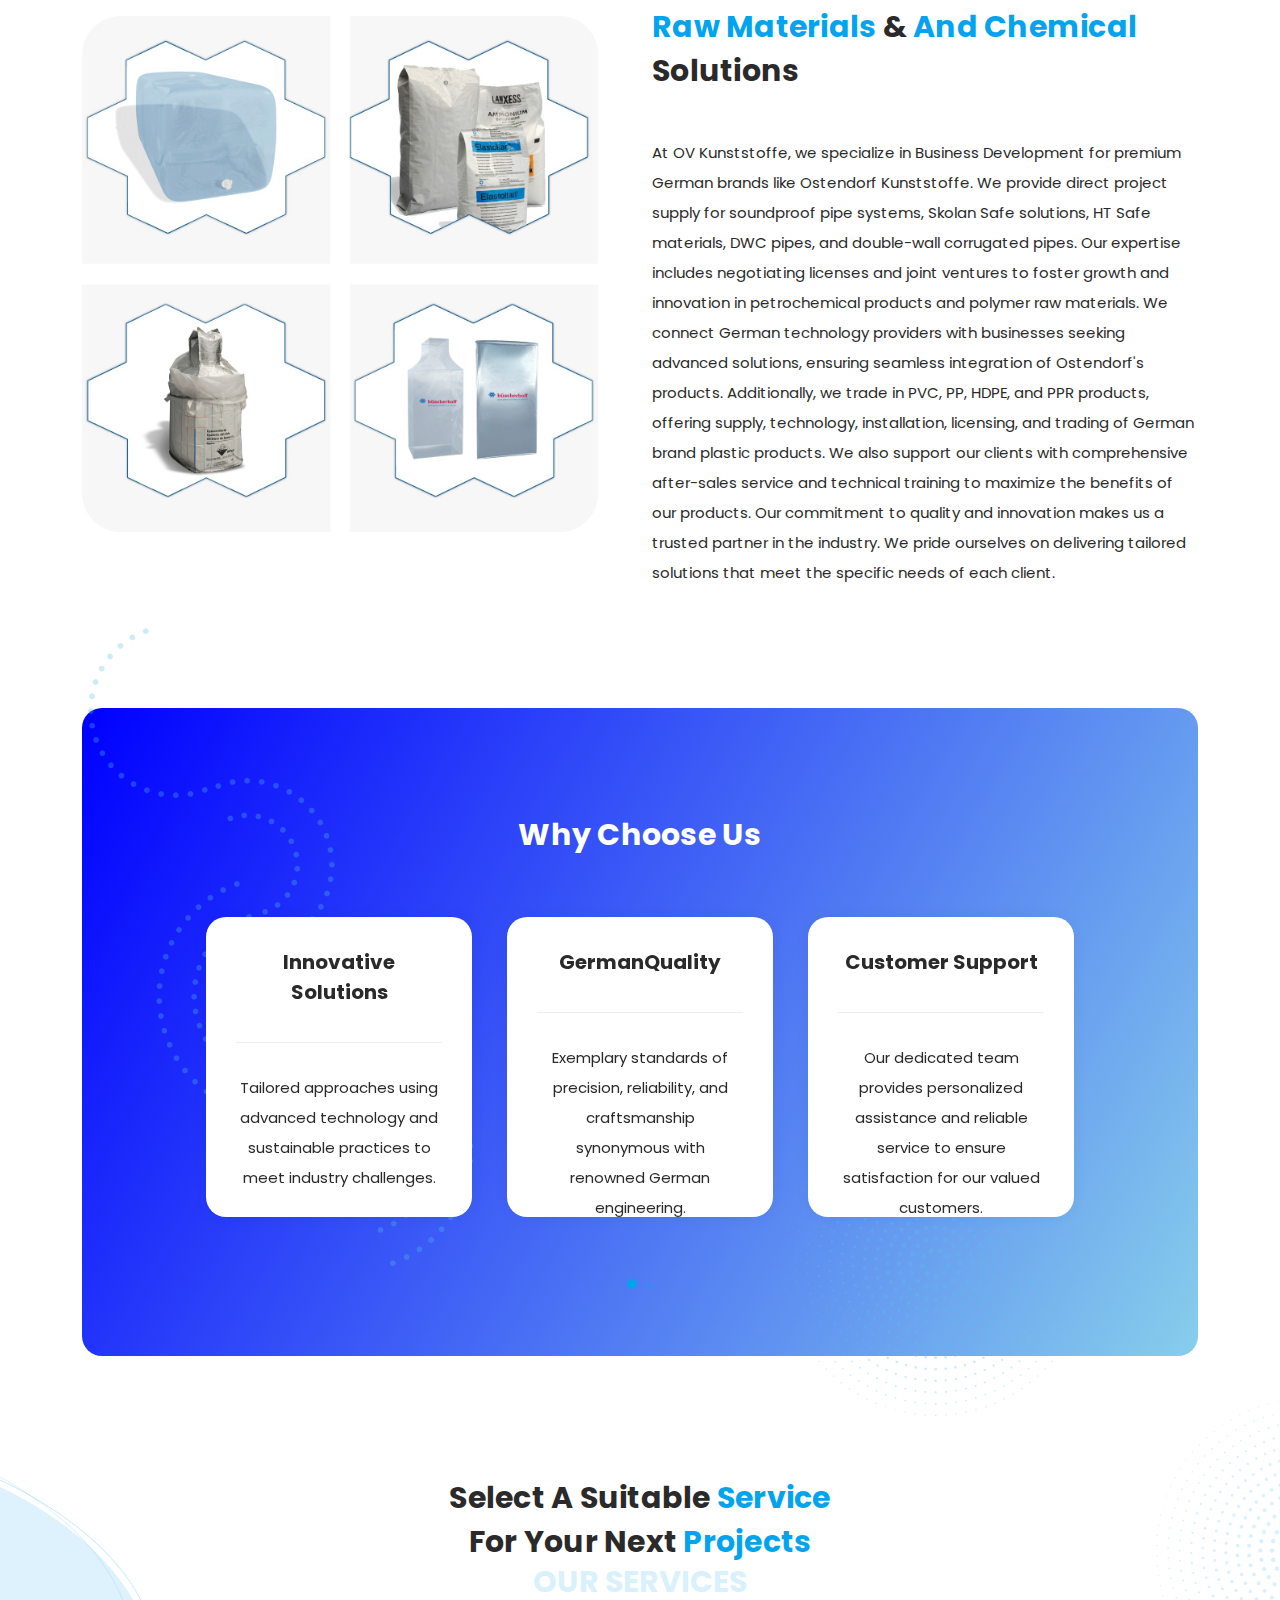
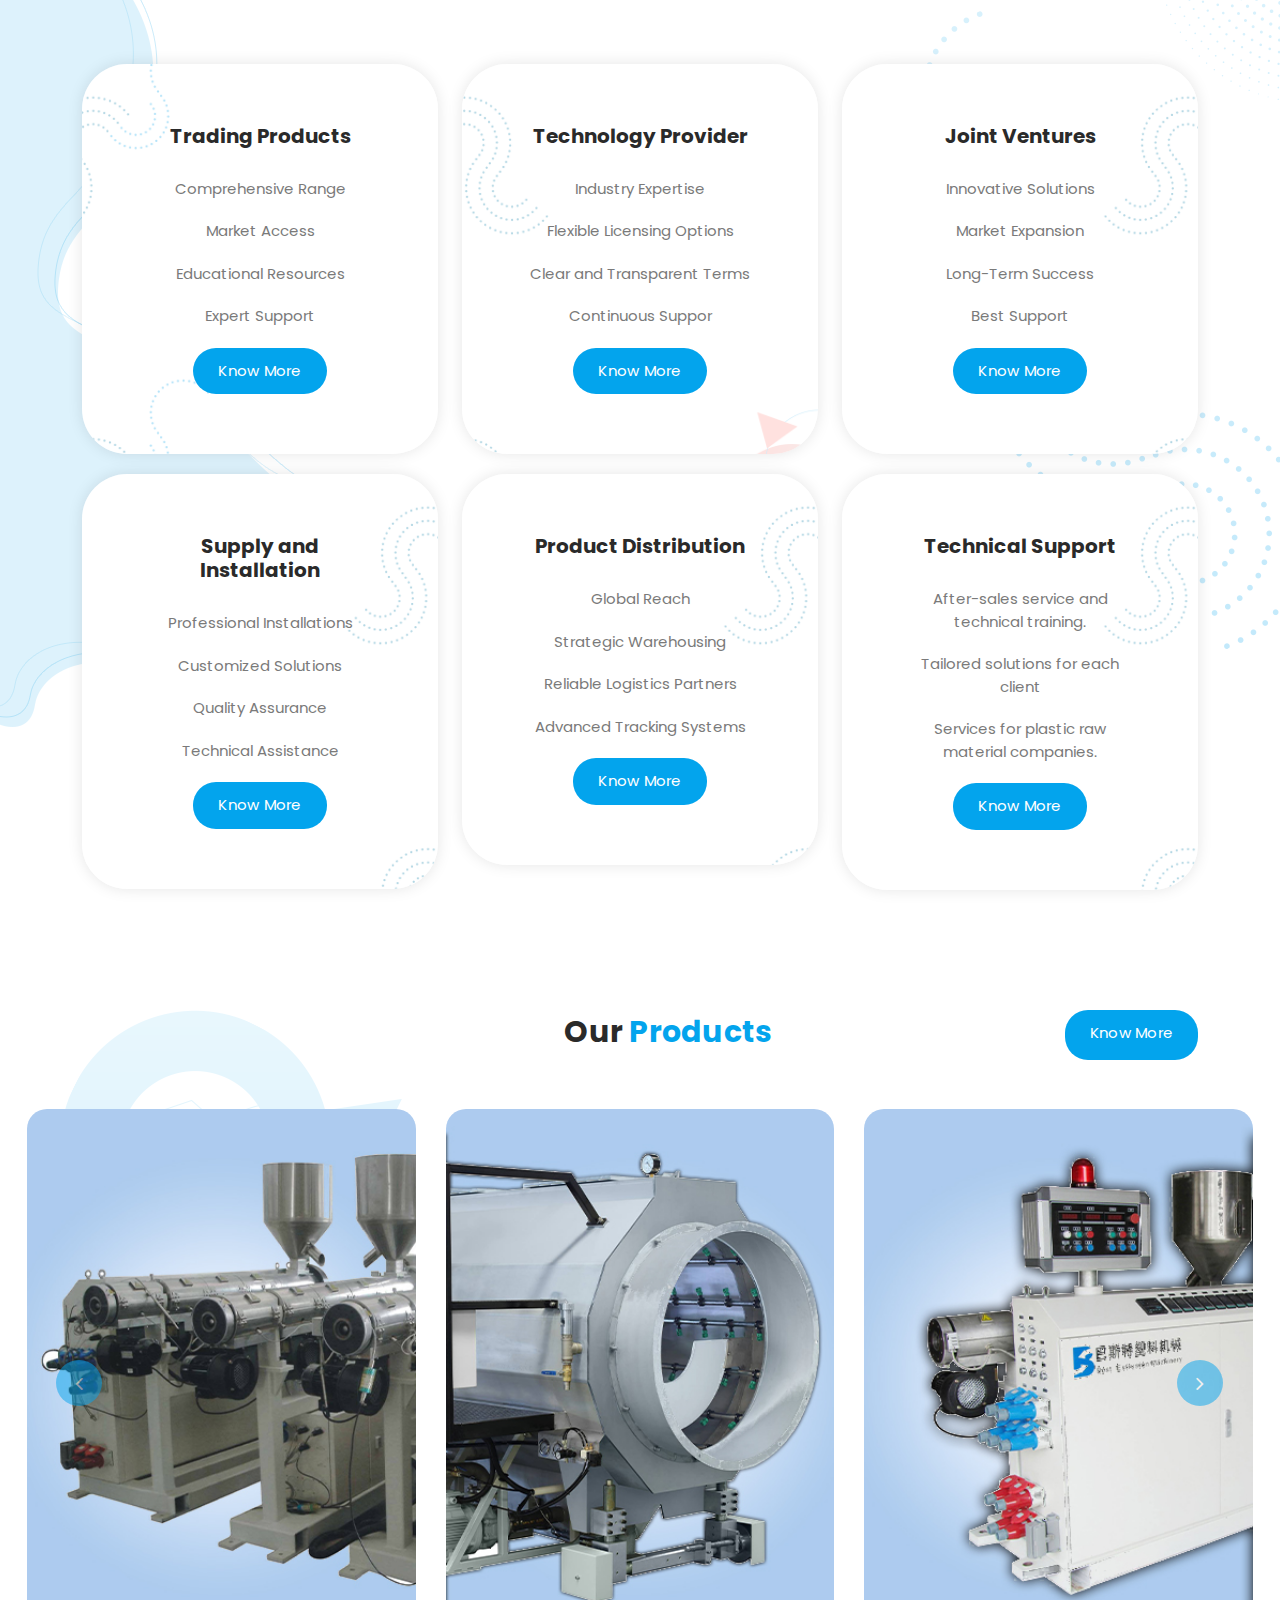
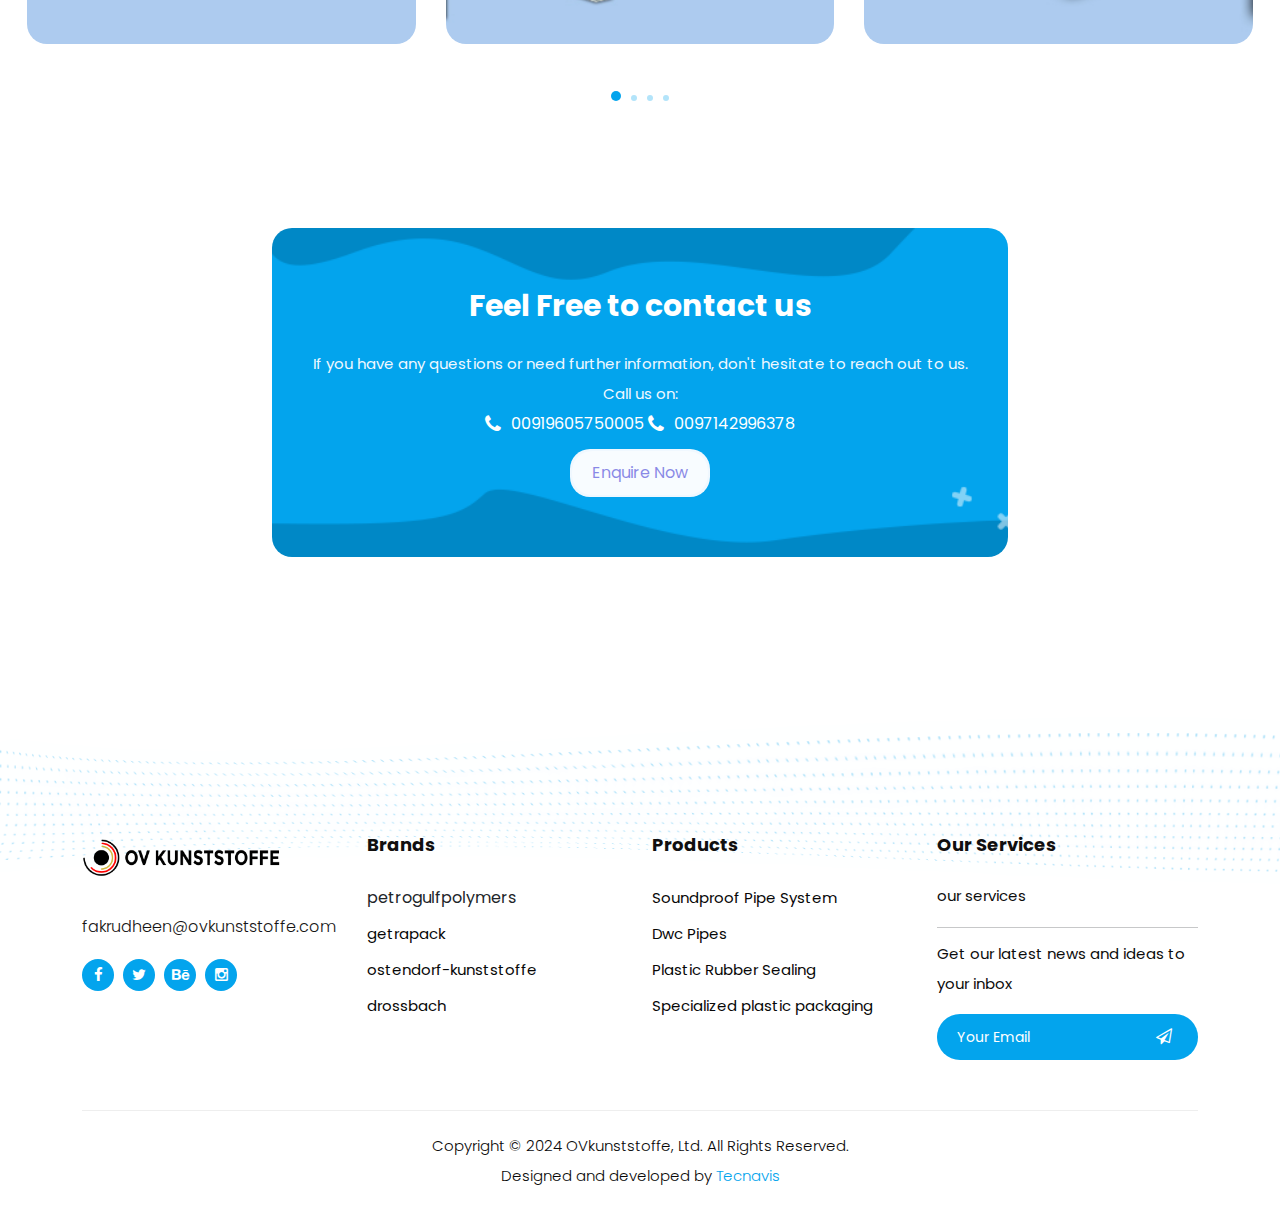
==== commit ddc67f53: "ed" ====
--- a/index.html
+++ b/index.html
@@ -502,22 +502,31 @@
                       <a href="contact.html">Message Us Now</a>
                     </div>
                     <div class="call-button">
-                      <a href="tel:+971506556826"><i class="fa fa-phone"></i> +971 506556826</a>
-
+                      <a href="tel:919605750005"><i class="fa fa-phone"></i>+919605750005 </a>
+                       
+                    </div>
+                    <div class="call-button">
+                      <a href="tel:+91 954 405 2717"><i class="fa fa-phone"></i>+91 954 405 2717 </a>
+                       
                     </div>
                   </div>
                 </div>
                 <div class="item header-text">
                   <h6>Welcome to OV kunststoffe</h6>
                   <h2>Durable   <em>Plastic Pipes  </em> for  <span>Every Flow</span></h2>
-                  <p>Flowing Durability: Plastic Pipes That Endure</p>
+                  <p>Experience the resilience and longevity of advanced plastic piping solutions designed to withstand the test of time</p>
                   <div class="down-buttons">
                     <div class="main-blue-button-hover">
                       <a href="brands.html">Our Brands</a>
                     </div>
+                  
                     <div class="call-button">
-                      <a href="tel:+971506556826"><i class="fa fa-phone"></i> +971506556826</a>
-                    </div>
+                      <a href="tel:+97142996378"><i class="fa fa-phone"></i>+97142996378</a>
+                    </div>
+                    <div class="call-button">
+                      <a href="tel:+971 50 655 6826"><i class="fa fa-phone"></i>+971 50 655 6826 </a>
+                    </div>
+                  
                   </div>
                 </div>
                 <div class="item header-text">
--- a/assets/css/templatemo-onix-digital.css
+++ b/assets/css/templatemo-onix-digital.css
@@ -2029,6 +2029,7 @@
   }
   .main-banner .item .down-buttons .call-button a {
     margin-left: 0px;
+    margin-top: 20px;
   }
   .subscribe .inner-content:after {
     z-index: -1;
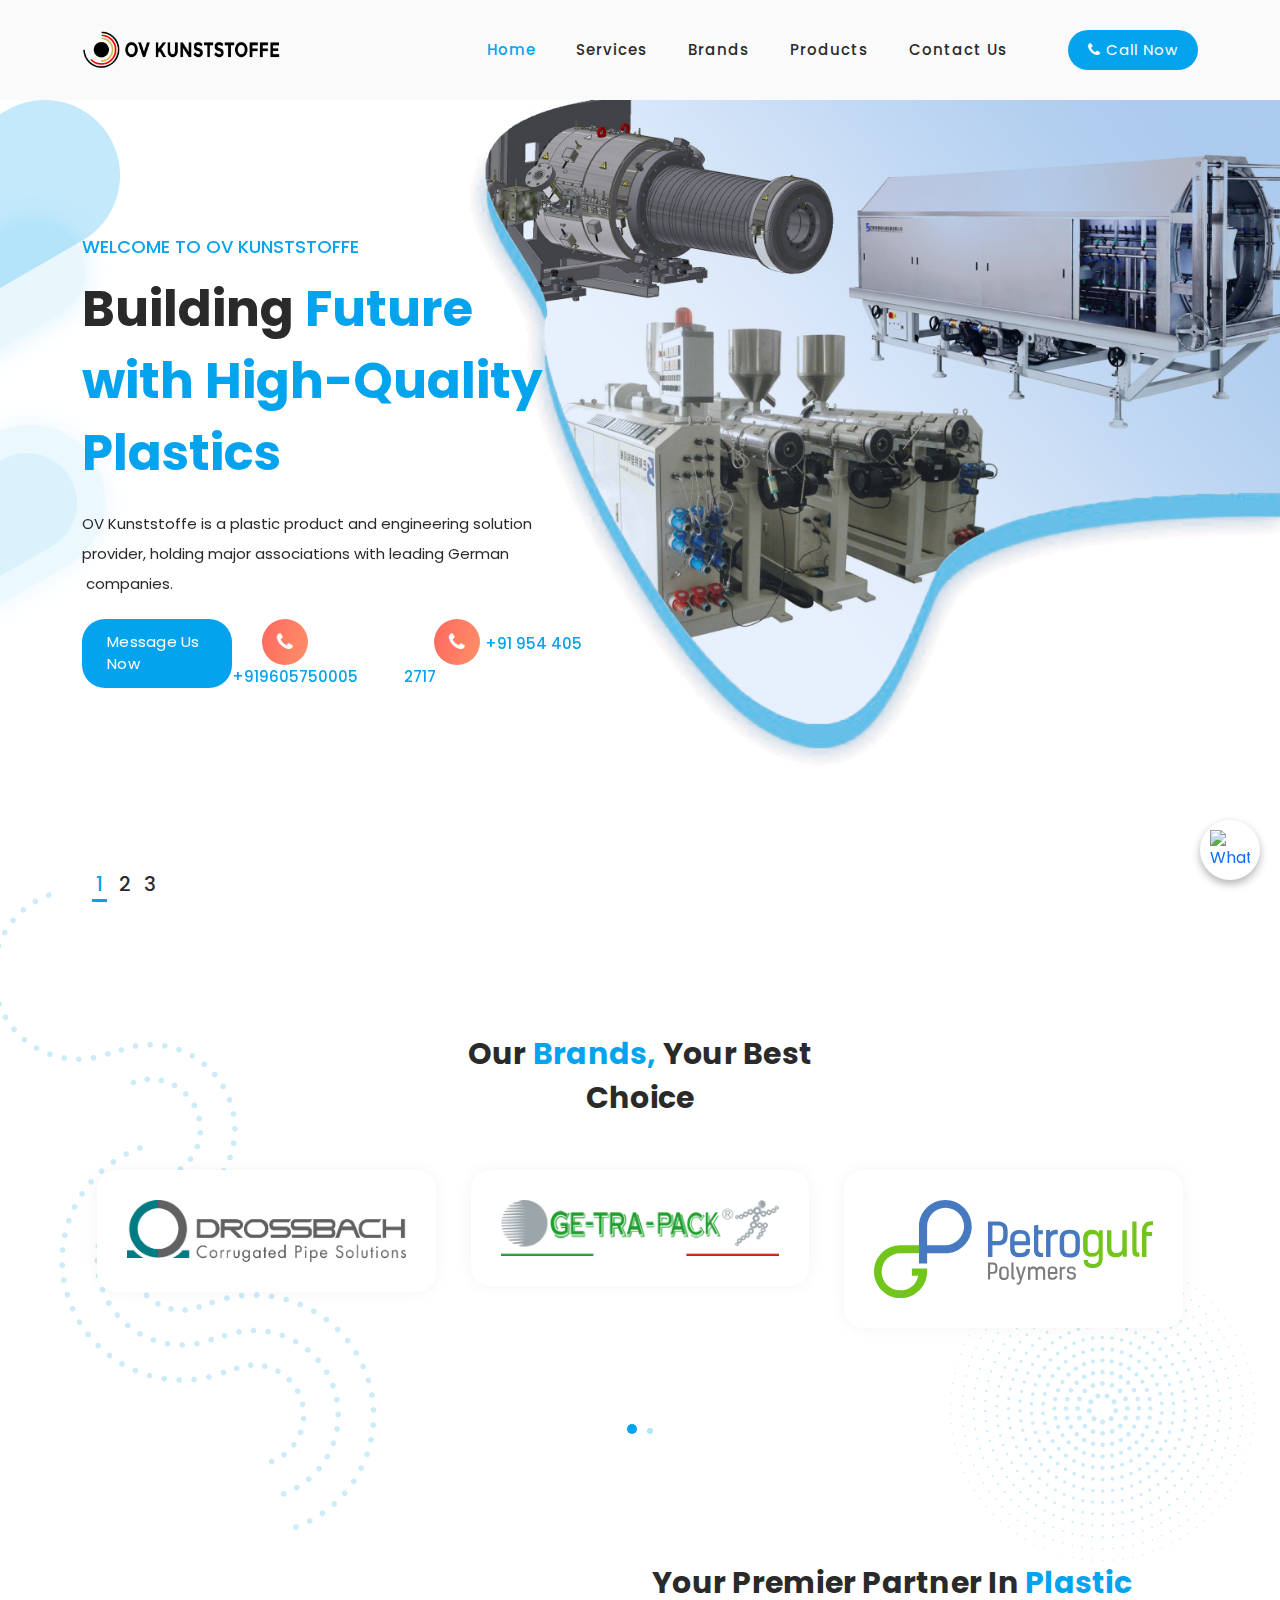
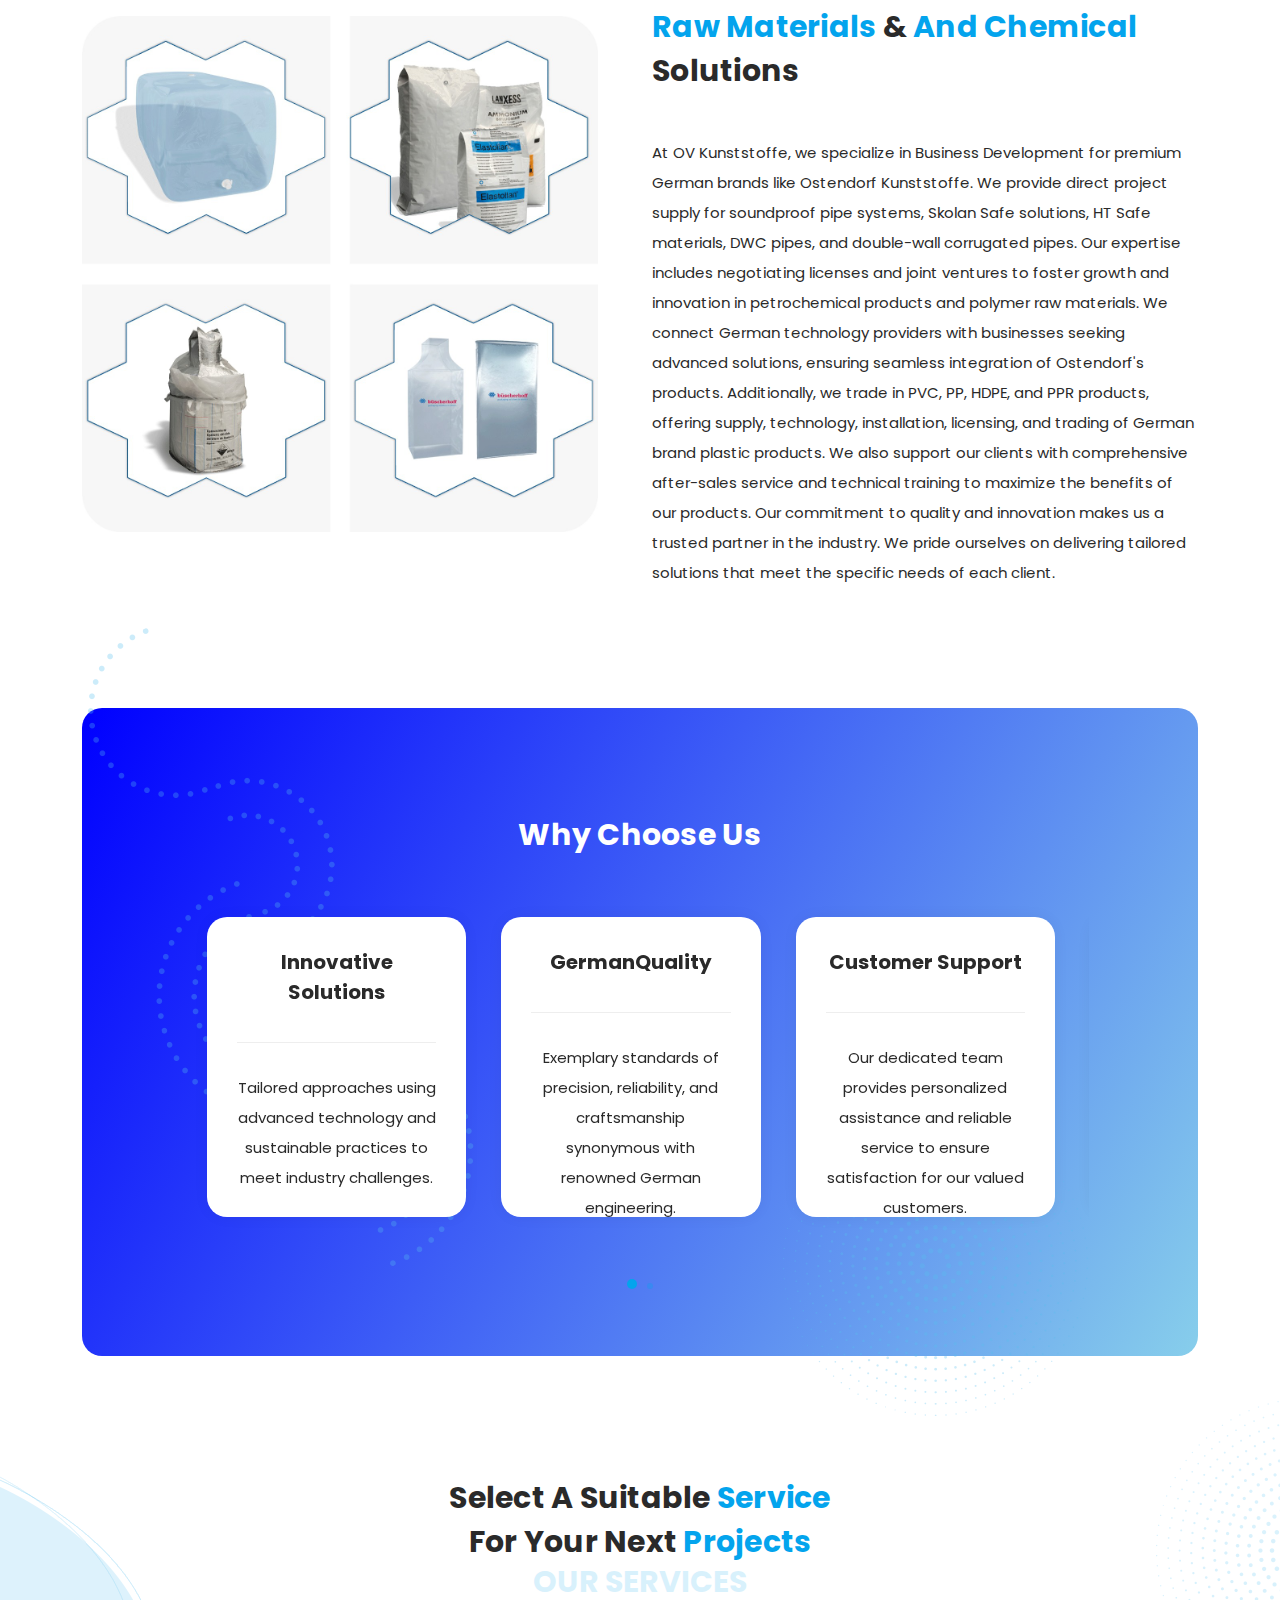
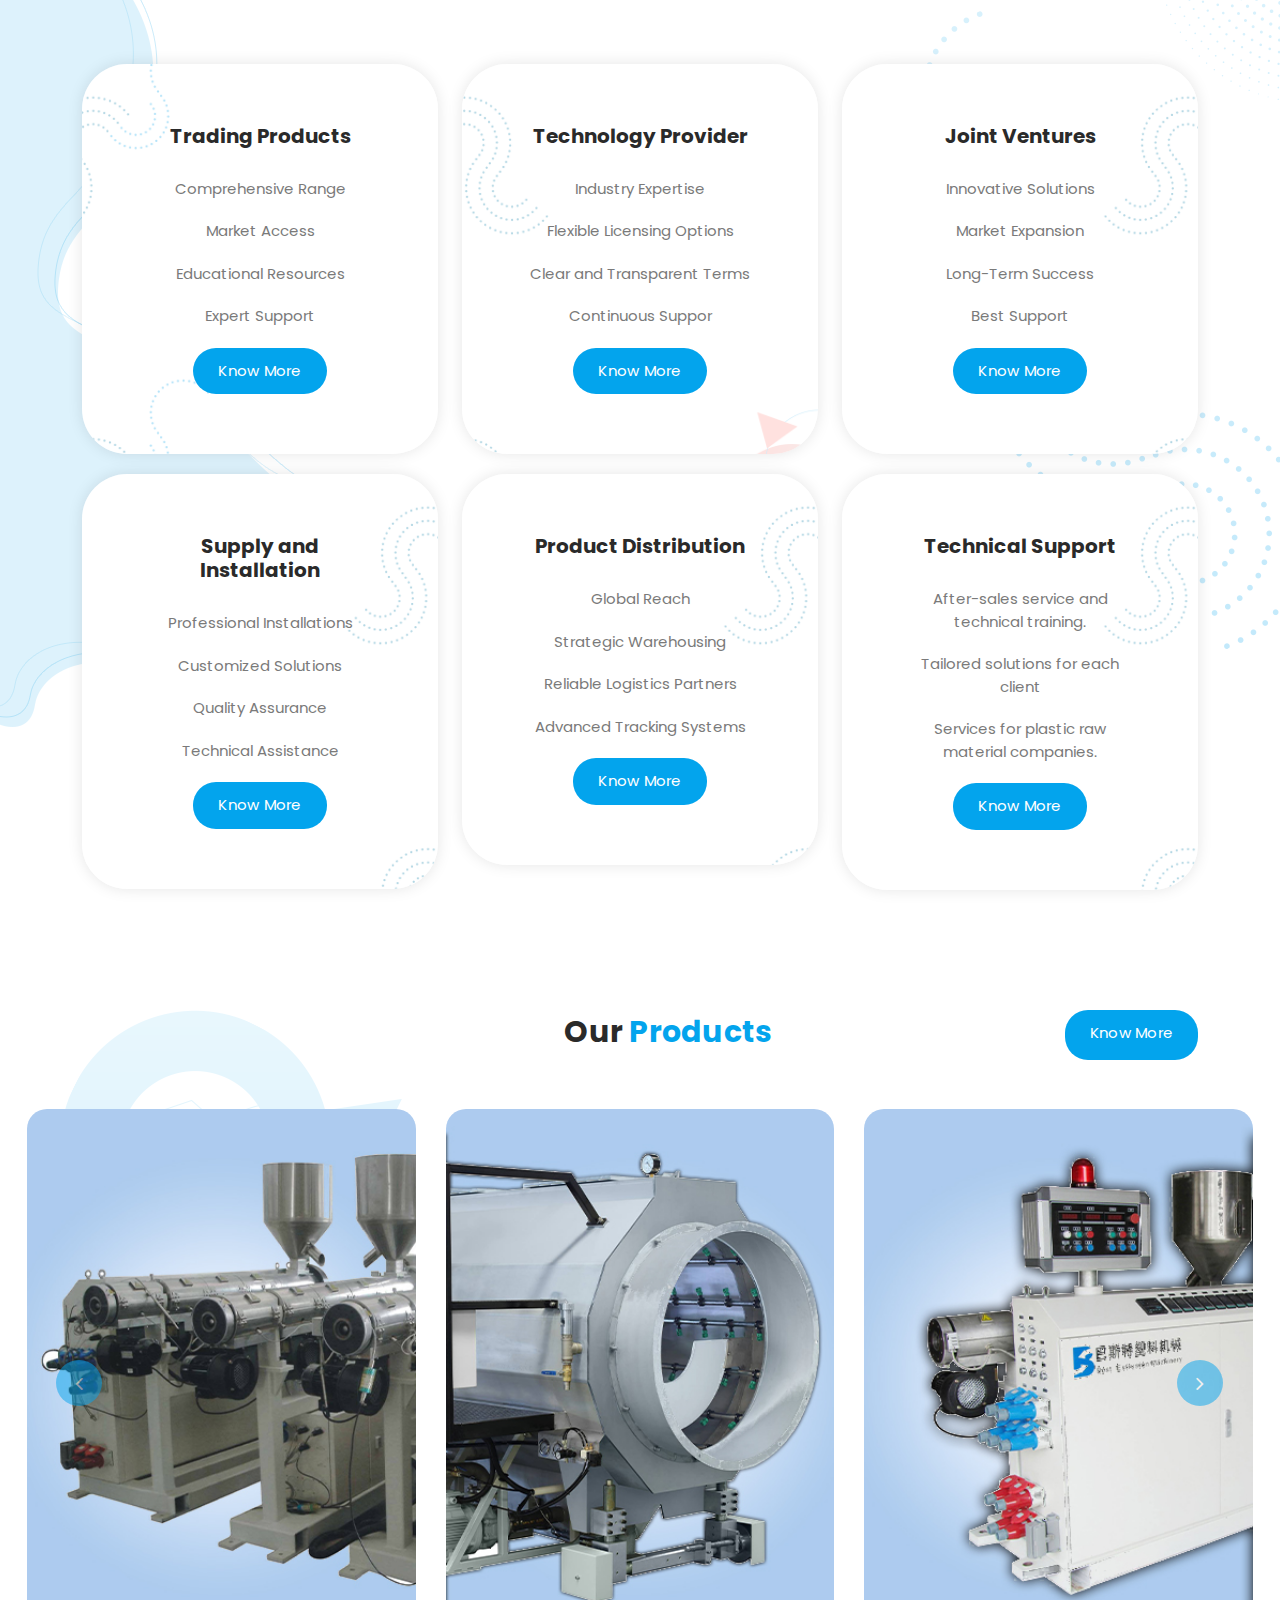
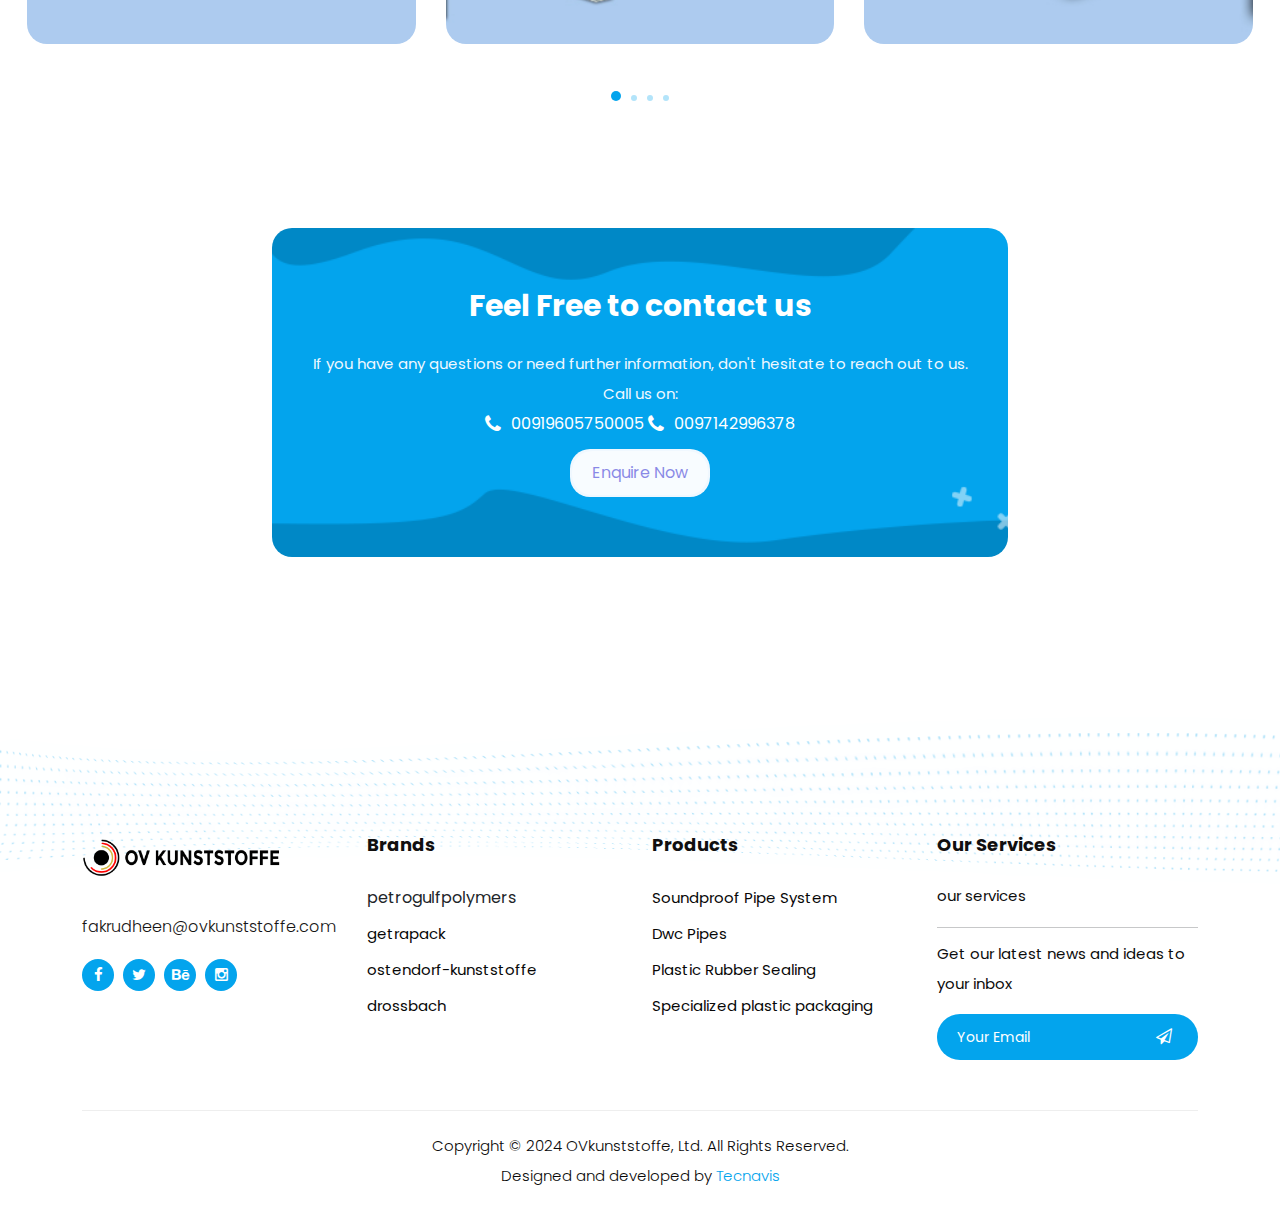
==== commit 418d1a2c: "ed" ====
--- a/index.html
+++ b/index.html
@@ -439,14 +439,24 @@
               <li class="scroll-to-section"><a href="brands.html">Brands</a></li>
               <li class="scroll-to-section dropdown">
                 <a href="product.html">Products</a>
-                <ul class="dropdown-menu">
+                <ul class="dropdown-menu mobile-hide">
                   <li><a href="./product.html#p1">Soundproof Pipe System</a></li>
                   <li><a href="./product.html#p2">DWC Pipes And Machine Supply</a></li>
                   <li><a href="./product.html#p3">Plastic Rubber Sealing System</a></li>
                   <li><a href="./product.html#p4">Specialized Plastic Packaging</a></li>
                   <li></li>
                 </ul>
+                
               </li>
+              <style>
+               @media (max-width: 768px) {
+  .mobile-hide {
+    display: none !important;
+  }
+}
+
+
+              </style>
               <li class="scroll-to-section dropdown">
                 <a href="contact.html">Contact us</a>
                 <!-- <ul class="dropdown-menu">
@@ -532,7 +542,7 @@
                 <div class="item header-text">
                   <h6>OV kunststoffe</h6>
                   <h2>Streamlining Plastic Production:<em>  Advanced Machines for Efficiency</em> <span></span></h2>
-                  <p><a rel="nofollow" href="https://www.paypal.me/templatemo" target="_blank">Contact us</a> We provide a wide range of plastic resins and compounds to meet the diverse needs of manufacturers and industries.</p>
+                  <p><a rel="nofollow" href="contact.html" target="_blank">Contact us</a> We provide a wide range of plastic resins and compounds to meet the diverse needs of manufacturers and industries.</p>
                   <div class="down-buttons">
                     <div class="main-blue-button-hover">
                       <a href="product.html">our Products</a>
